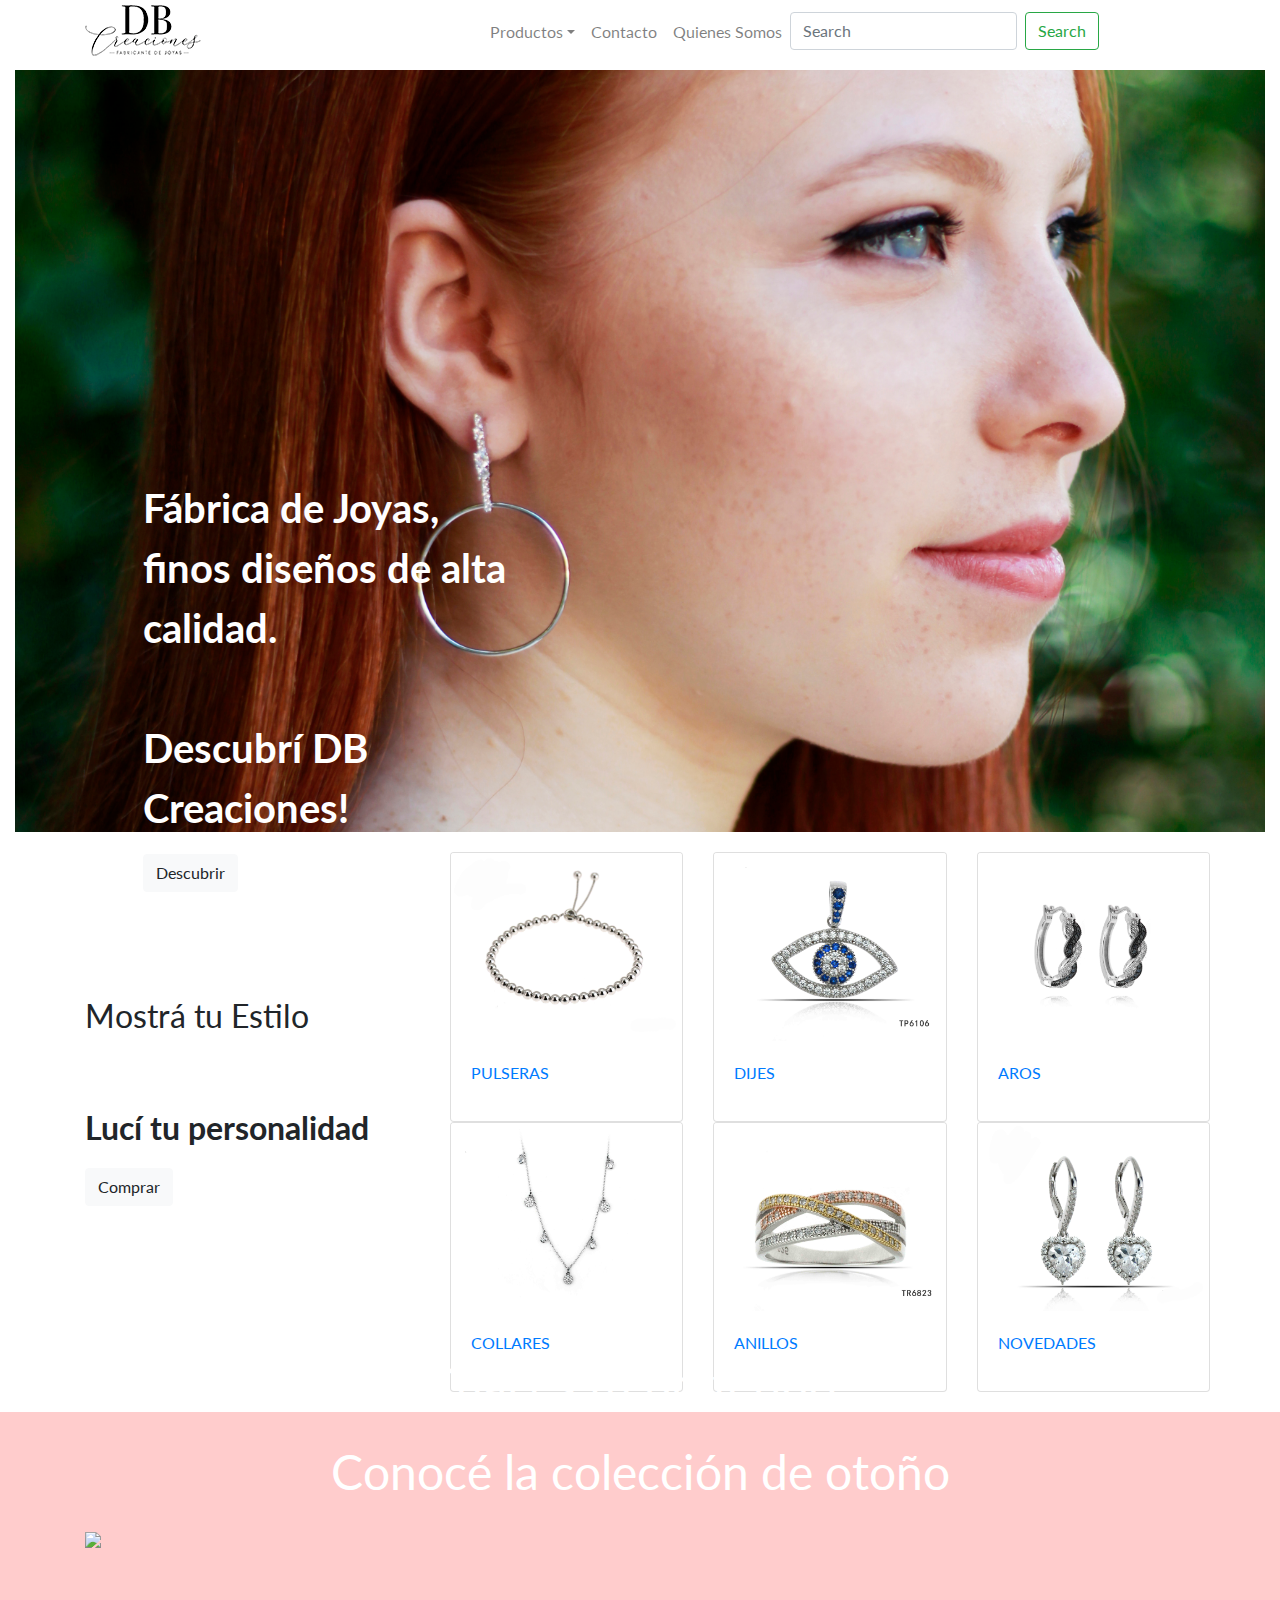
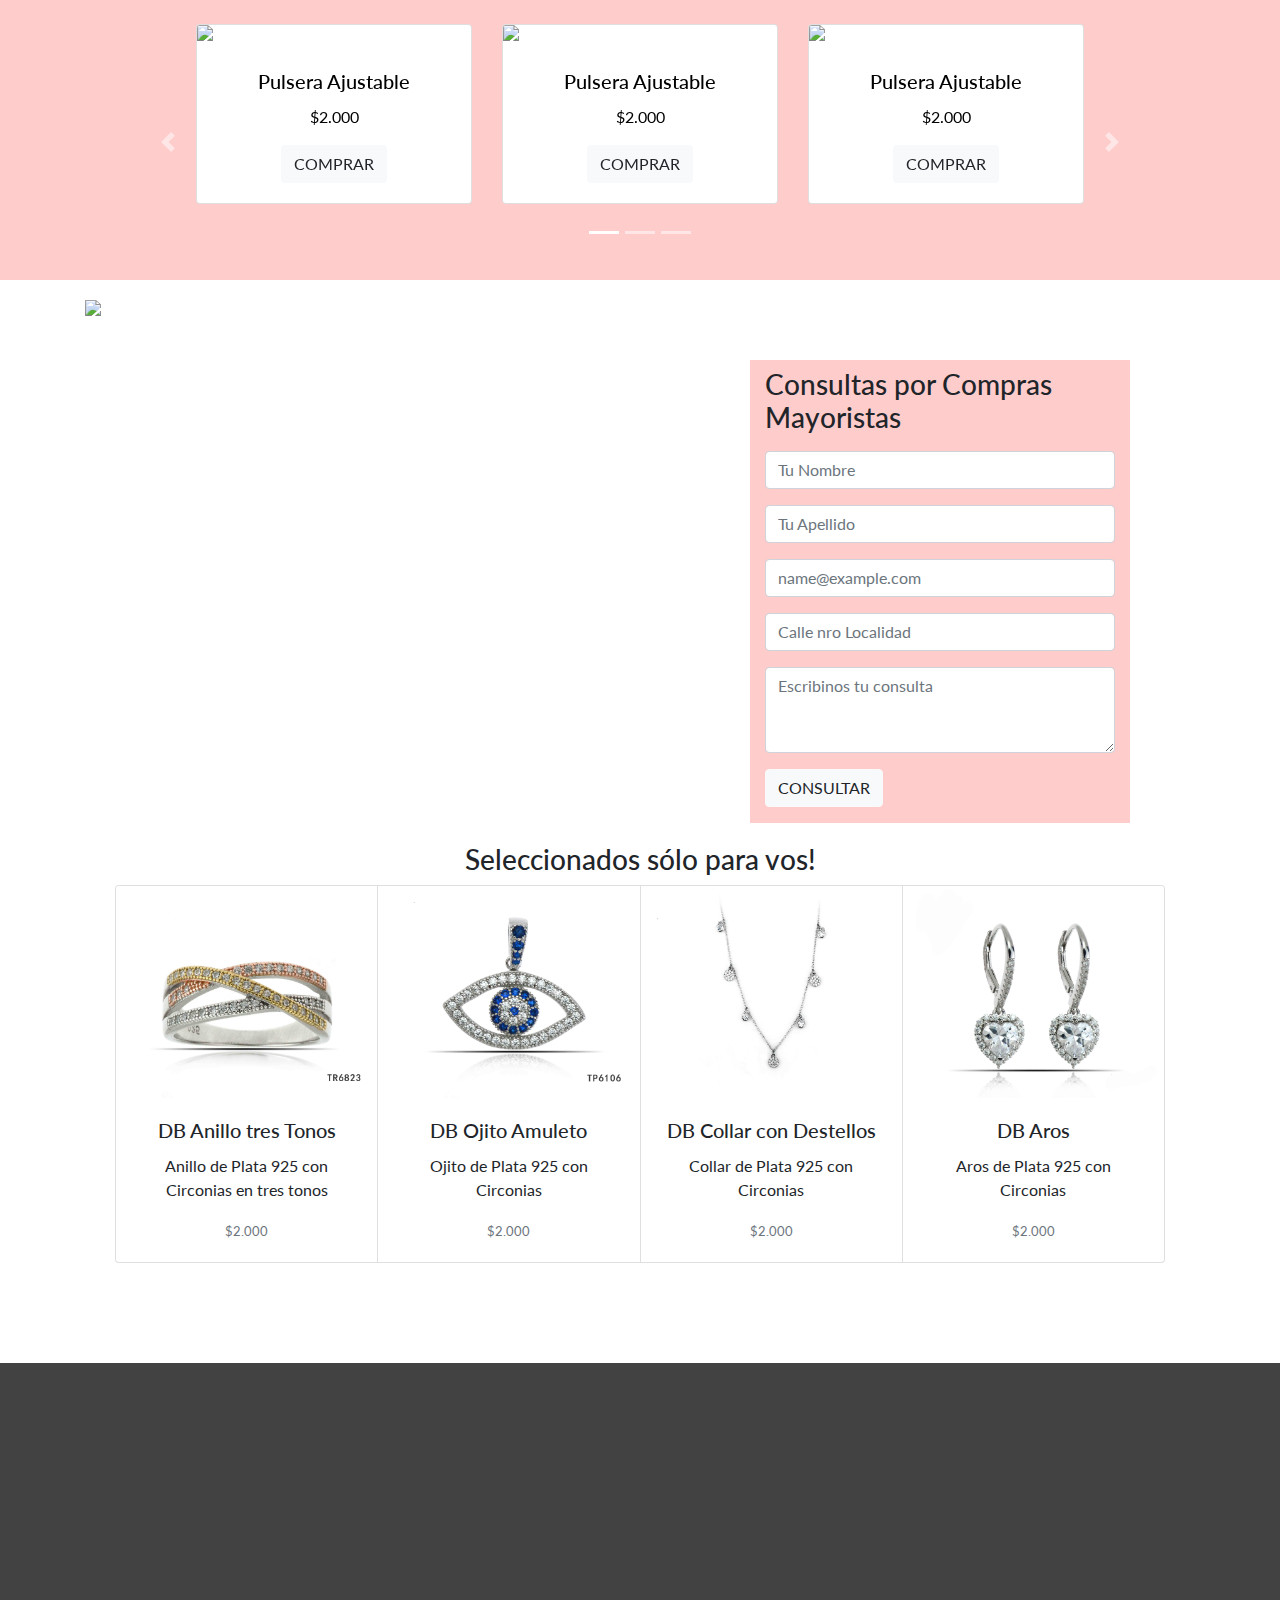
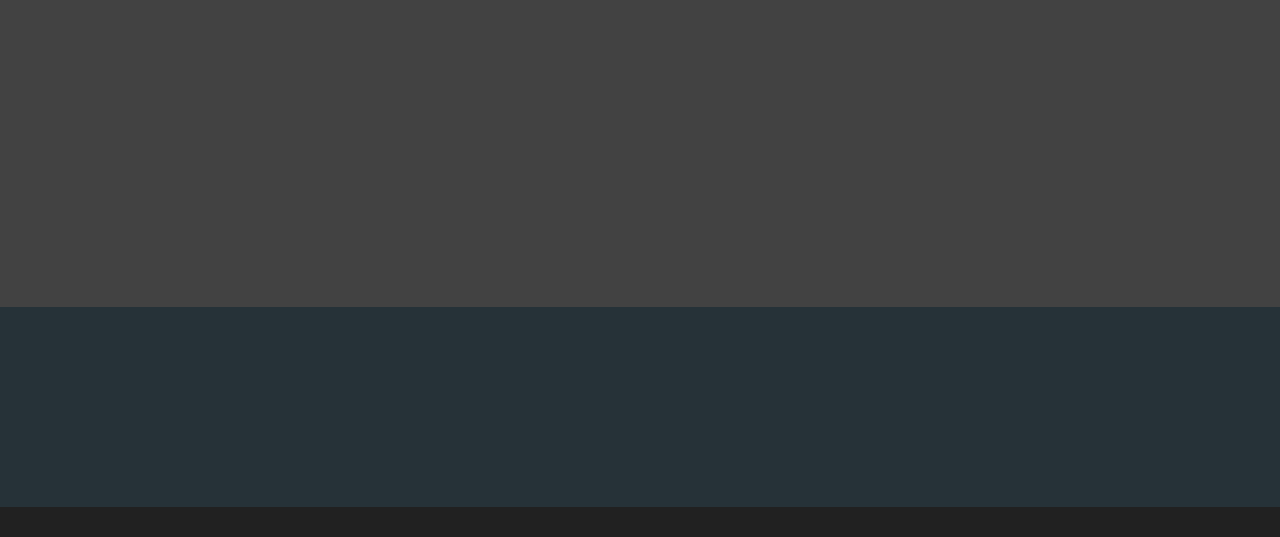
==== sitio/index.html @ 1ff05fce "Subida 2" ====
<!doctype html>
<html class="no-js" lang="">
    <head>
        <meta charset="utf-8">
        <meta http-equiv="x-ua-compatible" content="ie=edge">
        <title>Cynthia</title>
        <meta name="description" content="">
        <meta name="viewport" content="width=device-width, initial-scale=1">
        <!--font Lato-->
        <link href="https://fonts.googleapis.com/css?family=Lato:700&display=swap" rel="stylesheet">
        <link rel="shortcut icon" href="favicon.ico">
        <!-- Place favicon.ico in the root directory -->

        <link rel="stylesheet" href="css/normalize.css">
        <!-- Bootstrap -->
        <link rel="stylesheet" href="https://maxcdn.bootstrapcdn.com/bootstrap/4.0.0/css/bootstrap.min.css" integrity="sha384-Gn5384xqQ1aoWXA+058RXPxPg6fy4IWvTNh0E263XmFcJlSAwiGgFAW/dAiS6JXm" crossorigin="anonymous">
        <link rel="stylesheet" href="https://use.fontawesome.com/releases/v5.0.13/css/all.css" integrity="sha384-DNOHZ68U8hZfKXOrtjWvjxusGo9WQnrNx2sqG0tfsghAvtVlRW3tvkXWZh58N9jp" crossorigin="anonymous">
        <link rel="stylesheet" href="css/main.css">
        <link rel="stylesheet" href="css/estilos.css">



        <script src="js/vendor/modernizr-2.8.3.min.js"></script>
        

    </head>
    <body>
        <!-- Header Logo + Menu + Buscar -->
        <header class="container-fluid header1" id="header">
            <div class="container">
                <div class="row justify-content-betwwen">
                    <div class="col-md-4">
                        <a href="#">
                        <img src="img/Logo.png" alt="Logo" class="fluid">
                        </a>
                    </div>

                    <div class="column">
                        <nav class="navbar navbar-expand-lg navbar-light">
                            <a class="navbar-brand" href="#"></a>
                            <button class="navbar-toggler" type="button" data-toggle="collapse" data-target="#navbarSupportedContent" aria-controls="navbarSupportedContent" aria-expanded="false" aria-label="Toggle navigation">
                                <span class="navbar-toggler-icon"></span>
                            </button>

                            <div class="collapse navbar-collapse" id="navbarSupportedContent">
                            <ul class="navbar-nav mr-auto">
                              <li class="nav-item dropdown">
                                <!--
                                <a class="nav-link" href="#">Productos</a>
                            -->
                                <a class="nav-link dropdown-toggle" href="#" id="navbarDropdown" role="button" data-toggle="dropdown" aria-haspopup="true" aria-expanded="false">Productos</a>
                                <div class="dropdown-menu" aria-labelledby="navbarDropdown">
                                  <a class="dropdown-item" href="https://www.dbcreacionesonline.com/anillos-rodinados/?mpage=3">Anillos</a>
                                  <a class="dropdown-item" href="https://www.dbcreacionesonline.com/aros/?mpage=2">Aros</a>
                                  <a class="dropdown-item" href="https://www.dbcreacionesonline.com/pulseras/">Pulseras
                                  </a>
                                  <a class="dropdown-item" href="https://www.dbcreacionesonline.com/collares/">Collares</a>
                                  <div class="dropdown-divider"></div>
                                  <a class="dropdown-item" href="https://www.dbcreacionesonline.com/coleccion-2019/">Novedades</a>
                                </div>
                              </li>
                              <li class="nav-item">
                                <a class="nav-link" href="https://www.dbcreacionesonline.com/contacto/">Contacto</a>
                              </li>
                              <li class="nav-item">
                                <a class="nav-link" href="https://www.dbcreacionesonline.com/quienes-somos/">Quienes Somos</a>
                              </li>
                              
                              <li>
                                  <form class="form-inline my-2 my-lg-0">
                                    <input class="form-control mr-sm-2" type="search" placeholder="Search" aria-label="Search">
                                    <button class="btn btn-outline-success my-2 my-sm-0" type="submit">Search</button>
                                </form>
                              </li>
                              
                            </ul>
                            
                            </div>
                        </nav>
                        
                </div>

            </div>
          
        </header>
        <!-- Sección1 con foto de portada -->
        <section class="container-fluid header2"></section>
        <!-- Portada -->
        <section class="container-fluid portada1">
            <div id="contenedor">
                <img src="img/PortadaYael.jpg" class="d-block w-100 imagenPortada1"> 
                    <div class="textoImagenPortada1">
                        <strong>
                            Fábrica de Joyas, finos diseños de alta calidad.
                            <br>
                            <br>
                            Descubrí DB Creaciones!
                            <br>
                        </strong>
                        <button type="button" class="btn btn-light">Descubrir</button>
                    </div>
        </section>

        <!-- Sección 2 con 6 opciones para entrar a la tienda -->

        <section class="container-fluid seccion2">
            <div class="container">
                <div class="row">
                    <div class="col-md-4 estilo" text-align="center">
                      <div class=estiloSeccion2>
                        <p>Mostrá tu Estilo</p>
                        <br>
                        <p>
                        <strong>Lucí tu personalidad</strong>
                        <br>
                        </p>
                      </div>
                      <button type="button" class="btn btn-light">Comprar</button>
                    </div>
                    <!-- Fotos-->
                    <div class="col-md-8">
                        <div class="row">
                            <!-- Fotos Linea 1 -->
                            <div class="card-deck">
                              <div class="card cardHover">
                                <img src="img/Copia de LB0176.jpg" class="card-img-top" alt="pulsera">
                                <div class="card-body">
                                  <a href="#" class="card-link">PULSERAS</a>
                                  <h5 class="card-title"></h5>
                                  <p class="card-text"></p>
                                  <p class="card-text"><small class="text-muted"></small></p>
                                </div>
                              </div>
                              <div class="card cardHover">
                                <img src="img/Copia de TP6106.jpg" class="card-img-top" alt="dije">
                                <div class="card-body">
                                  <a href="#" class="card-link">DIJES</a>
                                  <h5 class="card-title"></h5>
                                  <p class="card-text"></p>
                                  <p class="card-text"><small class="text-muted"></small></p>
                                </div>
                              </div>
                              <div class="card cardHover">
                                <img src="img/Copia de TE5176-1.jpg" class="card-img-top" alt="aros">
                                <div class="card-body">
                                  <a href="#" class="card-link">AROS</a>
                                  <h5 class="card-title"></h5>
                                  <p class="card-text"></p>
                                  <p class="card-text"><small class="text-muted"></small></p>
                                </div>
                              </div>
                            </div>
                        </div>
                        <div class="row">
                            <!--Fotos Linea 2-->
                            <div class="card-deck">
                              <div class="card cardHover">
                                <img src="img/Copia de TN1426.jpg" class="card-img-top" alt="pulsera">
                                <div class="card-body">
                                  <a href="#" class="card-link">COLLARES</a>
                                  <h5 class="card-title"></h5>
                                  <p class="card-text"></p>
                                  <p class="card-text"><small class="text-muted"></small></p>
                                </div>
                              </div>
                              <div class="card cardHover">
                                <img src="img/Copia de TR6823.jpg" class="card-img-top" alt="dije">
                                <div class="card-body">
                                  <a href="https://www.dbcreacionesonline.com/anillos-rodinados/?mpage=3" class="card-link">ANILLOS</a>
                                  <h5 class="card-title"></h5>
                                  <p class="card-text"></p>
                                  <p class="card-text"><small class="text-muted"></small></p>
                                </div>
                              </div>
                              <div class="card cardHover">
                                <img src="img/Copia de TE8675.jpg" class="card-img-top" alt="aros">
                                <div class="card-body">
                                  <a href="#" class="card-link">NOVEDADES</a>
                                  <h5 class="card-title"></h5>
                                  <p class="card-text"></p>
                                  <p class="card-text"><small class="text-muted"></small></p>
                                </div>
                              </div>
                            </div>
                        </div>
                    </div>  
                </div>   
            </div>
        </section>
        <!-- SECCIÓN 3 SLIDER CON FOTO DE FONDO -->
        <section class="container-fluid seccion3">
            <div class="container">
                <div id="contenedorSeccion3">
                    <img src="img/AnilloOtoño.jpg" class="d-md-block w-100 imagenSeccion3">
                    <div class="TextoFotoSeccion3">
                      <p>Cuál es tu preferido?</p>
                      <p>Conocé la colección de otoño</p>
                    </div>
                    <!-- Carousel de imágenes -->

                    <div class="bd-example">
                      <div id="carouselExampleCaptions" class="carousel" data-ride="carousel">
                        <ol class="carousel-indicators">
                          <li data-target="#carouselExampleCaptions" data-slide-to="0" class="active"></li>
                          <li data-target="#carouselExampleCaptions" data-slide-to="1"></li>
                          <li data-target="#carouselExampleCaptions" data-slide-to="2"></li>
                        </ol>
                        <div class="carousel-inner">
                          <div class="carousel-item active">
                            <!-- pongo 3 cards en ele primer caption -->
                              <div class="contenedorCardDeck">
                                <div class="card-deck">
                                  <div class="card cardHover">
                                    <img src="img/copia de TE7302.jpg" class="card-img-top" alt="...">
                                    <div class="card-body cardTextColor">
                                      <h5 class="card-title">Pulsera Ajustable</h5>
                                      <p class="card-text">$2.000</p>
                                      <button type="button" class="btn btn-light">COMPRAR</button>
                                    </div>
                                  </div>
                                  <div class="card cardHover">
                                    <img src="img/copia de TE7304.jpg" class="card-img-top" alt="...">
                                    <div class="card-body cardTextColor">
                                      <h5 class="card-title">Pulsera Ajustable</h5>
                                      <p class="card-text">$2.000</p>
                                      <button type="button" class="btn btn-light">COMPRAR</button>
                                    </div>
                                  </div>
                                  <div class="card cardHover">
                                    <img src="img/copia de TE7620.jpg" class="card-img-top" alt="...">
                                    <div class="card-body cardTextColor">
                                      <h5 class="card-title">Pulsera Ajustable</h5>
                                      <p class="card-text">$2.000</p>
                                      <button type="button" class="btn btn-light">COMPRAR</button>
                                    </div>
                                  </div>
                                </div>
                              </div>
                          </div>
                          <div class="carousel-item">
                            <!-- pongo 3 cards en ele primer caption -->
                              <div class="contenedorCardDeck">
                                <div class="card-deck">
                                  <div class="card cardHover">
                                    <img src="img/copia de TE7764.jpg" class="card-img-top" alt="...">
                                    <div class="card-body cardTextColor">
                                      <h5 class="card-title">Pulsera Ajustable</h5>
                                      <p class="card-text">$2.000</p>
                                      <button type="button" class="btn btn-light">COMPRAR</button>
                                    </div>
                                  </div>
                                  <div class="card cardHover">
                                    <img src="img/copia de TE8155.jpg" class="card-img-top" alt="...">
                                    <div class="card-body cardTextColor">
                                      <h5 class="card-title">Pulsera Ajustable</h5>
                                      <p class="card-text">$2.000</p>
                                      <button type="button" class="btn btn-light">COMPRAR</button>
                                    </div>
                                  </div>
                                  <div class="card cardHover">
                                    <img src="img/copia de TE8157.jpg" class="card-img-top" alt="...">
                                    <div class="card-body cardTextColor">
                                      <h5 class="card-title">Pulsera Ajustable</h5>
                                      <p class="card-text">$2.000</p>
                                      <button type="button" class="btn btn-light">COMPRAR</button>
                                    </div>
                                  </div>
                                </div>
                              </div>
                          </div>
                          <div class="carousel-item">
                            <!-- pongo 3 cards en ele primer caption -->
                              <div class="contenedorCardDeck">
                                <div class="card-deck">
                                  <div class="card cardHover">
                                    <img src="img/copia de TE8160.jpg" class="card-img-top" alt="...">
                                    <div class="card-body cardTextColor">
                                      <h5 class="card-title">Pulsera Ajustable</h5>
                                      <p class="card-text">$2.000</p>
                                      <button type="button" class="btn btn-light">COMPRAR</button>
                                    </div>
                                  </div>
                                  <div class="card cardHover">
                                    <img src="img/copia de TE8431.jpg" class="card-img-top" alt="...">
                                    <div class="card-body cardTextColor">
                                      <h5 class="card-title">Pulsera Ajustable</h5>
                                      <p class="card-text">$2.000</p>
                                      <button type="button" class="btn btn-light">COMPRAR</button>
                                    </div>
                                  </div>
                                  <div class="card cardHover">
                                    <img src="img/copia de TE8432.jpg" class="card-img-top" alt="...">
                                    <div class="card-body cardTextColor">
                                      <h5 class="card-title">Pulsera Ajustable</h5>
                                      <p class="card-text">$2.000</p>
                                      <button type="button" class="btn btn-light">COMPRAR</button>
                                    </div>
                                  </div>
                                </div>
                              </div>
                          </div>
                        </div>
                        <a class="carousel-control-prev cardTextColor" href="#carouselExampleCaptions" role="button" data-slide="prev">
                          <span class="carousel-control-prev-icon" aria-hidden="true"></span>
                          <span class="sr-only">Previous</span>
                        </a>
                        <a class="carousel-control-next" href="#carouselExampleCaptions" role="button" data-slide="next">
                          <span class="carousel-control-next-icon" aria-hidden="true"></span>
                          <span class="sr-only">Next</span>
                        </a>
                      </div>
                    </div>
                </div>
            </div>
        </section>

        <!-- SECCIÓN 4 What do you love -->

        <section>
            <div class="container">
              <div class="row">
                <div class="col-md-8 seccion4">
                    <img src="img/ImgFormulario.jpg" class="d-md-block w-100">
                </div>
                <div class="col-md-4 formulario">
                    <form>
                      <div class="form-group">
                        <h3>Consultas por Compras Mayoristas</h3>
                      </div>
                      <div class="form-group">
                        <!--
                        <label for="exampleFormControlInput1">Nombre</label>
                    -->
                        <input type="nombre" class="form-control" id="exampleFormControlInput1" placeholder="Tu Nombre">
                      </div>
                      <div class="form-group">
                        <!--
                        <label for="exampleFormControlInput1">Apellido</label>
                    -->
                        <input type="nombre" class="form-control" id="exampleFormControlInput1" placeholder="Tu Apellido">
                      </div>
                      <div class="form-group">
                        <!--
                        <label for="exampleFormControlInput1">Email</label>
                    -->
                        <input type="email" class="form-control" id="exampleFormControlInput1" placeholder="name@example.com">
                      </div>
                      <div class="form-group">
                        <!--
                        <label for="exampleFormControlInput1">Direccion</label>
                    -->
                        <input type="email" class="form-control" id="exampleFormControlInput1" placeholder="Calle nro Localidad">
                      </div>
                      <div class="form-group">
                        <textarea class="form-control" id="exampleFormControlTextarea1" placeholder="Escribinos tu consulta"rows="3"></textarea>
                      </div>
                      <div class="form-group">
                        <button type="button" class="btn btn-light">CONSULTAR</button>
                      </div>
                    </form>
                </div>
              </div>
            </div>
        </section>

        <!-- SECCIÓN 5 Seleccionados sólo para vos!-->
        <section class="seccion5">
            <div class="container">
                <h3>
                    Seleccionados sólo para vos!
                </h3>
                <div class="card-group">
                  
                  <div class="card cardHover">
                    <a href="#">
                      <img src="img/Copia de TR6823.jpg" class="card-img-top" alt="...">
                    </a>
                    <div class="card-body">
                      <h5 class="card-title">DB Anillo tres Tonos</h5>
                      <p class="card-text">Anillo de Plata 925 con Circonias en tres tonos</p>
                      <p class="card-text"><small class="text-muted">$2.000</small></p>
                    </div>
                  </div>
                
                  <div class="card cardHover">
                    <a href="#">
                      <img src="img/Copia de TP6106.jpg" class="card-img-top" alt="...">
                    </a>
                    <div class="card-body">
                      <h5 class="card-title">DB Ojito Amuleto</h5>
                      <p class="card-text">
                      Ojito de Plata 925 con Circonias</p>
                      <p class="card-text"><small class="text-muted">$2.000</small></p>
                    </div>
                  </div>
                  <div class="card cardHover">
                    <a href="#">
                      <img src="img/Copia de TN1426.jpg" class="card-img-top" alt="...">
                    </a>
                    <div class="card-body">
                      <h5 class="card-title">DB Collar con Destellos</h5>
                      <p class="card-text">Collar de Plata 925 con Circonias</p>
                      <p class="card-text"><small class="text-muted">$2.000</small></p>
                    </div>
                  </div>
                  <div class="card cardHover">
                    <a href="#">
                      <img src="img/Copia de TE8675.jpg" class="card-img-top" alt="...">
                    </a>
                    <div class="card-body">
                      <h5 class="card-title">DB Aros</h5>
                      <p class="card-text">Aros de Plata 925 con Circonias</p>
                      <p class="card-text"><small class="text-muted">$2.000</small></p>
                    </div>
                  </div>
                </div>
            </div>
        </section>
        <!-- Sección Video -->
        <section class="seccionVideo">
            <div class="container-fluid">
                <div class="container">
                    <section id="embed">
                        <iframe width=100% height="500" src="https://www.youtube.com/embed/U4h4x_oJRXA" frameborder="0" allow="accelerometer; autoplay; encrypted-media; gyroscope; picture-in-picture" allowfullscreen></iframe>
                    </section>
                </div>
            </div>
        </section>


        <section class="container-fluid MT-5 section3">
        </section>
        <section class="container-fluid section4">
        </section>

        
    
    <script src="https://code.jquery.com/jquery-3.2.1.slim.min.js" integrity="sha384-KJ3o2DKtIkvYIK3UENzmM7KCkRr/rE9/Qpg6aAZGJwFDMVNA/GpGFF93hXpG5KkN" crossorigin="anonymous"></script>
    <script src="https://cdnjs.cloudflare.com/ajax/libs/popper.js/1.12.9/umd/popper.min.js" integrity="sha384-ApNbgh9B+Y1QKtv3Rn7W3mgPxhU9K/ScQsAP7hUibX39j7fakFPskvXusvfa0b4Q" crossorigin="anonymous"></script>
    <script src="https://maxcdn.bootstrapcdn.com/bootstrap/4.0.0/js/bootstrap.min.js" integrity="sha384-JZR6Spejh4U02d8jOt6vLEHfe/JQGiRRSQQxSfFWpi1MquVdAyjUar5+76PVCmYl" crossorigin="anonymous"></script>
    </body>
</html>
---- sitio/css/main.css ----
/*! HTML5 Boilerplate v5.3.0 | MIT License | https://html5boilerplate.com/ */

/*
 * What follows is the result of much research on cross-browser styling.
 * Credit left inline and big thanks to Nicolas Gallagher, Jonathan Neal,
 * Kroc Camen, and the H5BP dev community and team.
 */

/* ==========================================================================
   Base styles: opinionated defaults
   ========================================================================== */

html {
    color: #222;
    font-size: 1em;
    line-height: 1.4;
}

/*
 * Remove text-shadow in selection highlight:
 * https://twitter.com/miketaylr/status/12228805301
 *
 * These selection rule sets have to be separate.
 * Customize the background color to match your design.
 */

::-moz-selection {
    background: #b3d4fc;
    text-shadow: none;
}

::selection {
    background: #b3d4fc;
    text-shadow: none;
}

/*
 * A better looking default horizontal rule
 */

hr {
    display: block;
    height: 1px;
    border: 0;
    border-top: 1px solid #ccc;
    margin: 1em 0;
    padding: 0;
}

/*
 * Remove the gap between audio, canvas, iframes,
 * images, videos and the bottom of their containers:
 * https://github.com/h5bp/html5-boilerplate/issues/440
 */

audio,
canvas,
iframe,
img,
svg,
video {
    vertical-align: middle;
}

/*
 * Remove default fieldset styles.
 */

fieldset {
    border: 0;
    margin: 0;
    padding: 0;
}

/*
 * Allow only vertical resizing of textareas.
 */

textarea {
    resize: vertical;
}

/* ==========================================================================
   Browser Upgrade Prompt
   ========================================================================== */

.browserupgrade {
    margin: 0.2em 0;
    background: #ccc;
    color: #000;
    padding: 0.2em 0;
}

/* ==========================================================================
   Author's custom styles
   ========================================================================== */

















/* ==========================================================================
   Helper classes
   ========================================================================== */

/*
 * Hide visually and from screen readers
 */

.hidden {
    display: none !important;
}

/*
 * Hide only visually, but have it available for screen readers:
 * http://snook.ca/archives/html_and_css/hiding-content-for-accessibility
 */

.visuallyhidden {
    border: 0;
    clip: rect(0 0 0 0);
    height: 1px;
    margin: -1px;
    overflow: hidden;
    padding: 0;
    position: absolute;
    width: 1px;
}

/*
 * Extends the .visuallyhidden class to allow the element
 * to be focusable when navigated to via the keyboard:
 * https://www.drupal.org/node/897638
 */

.visuallyhidden.focusable:active,
.visuallyhidden.focusable:focus {
    clip: auto;
    height: auto;
    margin: 0;
    overflow: visible;
    position: static;
    width: auto;
}

/*
 * Hide visually and from screen readers, but maintain layout
 */

.invisible {
    visibility: hidden;
}

/*
 * Clearfix: contain floats
 *
 * For modern browsers
 * 1. The space content is one way to avoid an Opera bug when the
 *    `contenteditable` attribute is included anywhere else in the document.
 *    Otherwise it causes space to appear at the top and bottom of elements
 *    that receive the `clearfix` class.
 * 2. The use of `table` rather than `block` is only necessary if using
 *    `:before` to contain the top-margins of child elements.
 */

.clearfix:before,
.clearfix:after {
    content: " "; /* 1 */
    display: table; /* 2 */
}

.clearfix:after {
    clear: both;
}

/* ==========================================================================
   EXAMPLE Media Queries for Responsive Design.
   These examples override the primary ('mobile first') styles.
   Modify as content requires.
   ========================================================================== */

@media only screen and (min-width: 35em) {
    /* Style adjustments for viewports that meet the condition */
}

@media print,
       (-webkit-min-device-pixel-ratio: 1.25),
       (min-resolution: 1.25dppx),
       (min-resolution: 120dpi) {
    /* Style adjustments for high resolution devices */
}

/* ==========================================================================
   Print styles.
   Inlined to avoid the additional HTTP request:
   http://www.phpied.com/delay-loading-your-print-css/
   ========================================================================== */

@media print {
    *,
    *:before,
    *:after,
    *:first-letter,
    *:first-line {
        background: transparent !important;
        color: #000 !important; /* Black prints faster:
                                   http://www.sanbeiji.com/archives/953 */
        box-shadow: none !important;
        text-shadow: none !important;
    }

    a,
    a:visited {
        text-decoration: underline;
    }

    a[href]:after {
        content: " (" attr(href) ")";
    }

    abbr[title]:after {
        content: " (" attr(title) ")";
    }

    /*
     * Don't show links that are fragment identifiers,
     * or use the `javascript:` pseudo protocol
     */

    a[href^="#"]:after,
    a[href^="javascript:"]:after {
        content: "";
    }

    pre,
    blockquote {
        border: 1px solid #999;
        page-break-inside: avoid;
    }

    /*
     * Printing Tables:
     * http://css-discuss.incutio.com/wiki/Printing_Tables
     */

    thead {
        display: table-header-group;
    }

    tr,
    img {
        page-break-inside: avoid;
    }

    img {
        max-width: 100% !important;
    }

    p,
    h2,
    h3 {
        orphans: 3;
        widows: 3;
    }

    h2,
    h3 {
        page-break-after: avoid;
    }
}
---- sitio/css/estilos.css ----
body{
	font-family: 'Lato', sans-serif;
}
#header{
	position: sticky;
	position:-webkit-sticky;
	top: 0;
	width: 100vw;
	background-color: white;
	z-index: 1000;
}
#contenedor{
	margin: 0;
	/*font-family: "Arial", "Helvetica", sans-serif;*/
	text-align: left;
	color: white;
}
#contenedorSeccion3{
	margin: 0;
	/*font-family: "Arial", "Helvetica", sans-serif;*/
	text-align: center;
	color: white;
}
#contenedorSlider1{
	background-color: white;
	height: 100px;
}
.portada1{
		/*background-image: url("../img/pandora.jpg");
		width: 1200px;
		height: 1000px;*/
		text-align: left;
}

.imagenPortada1{
	/*height: 900px;*/
	/*position: absolute;
  left: 0px;
  top: 0px;*/
  /*z-index: -1;*/
}
@keyframes apareceTexto{
	0%{opacity:0;}
	100%{opacity:1;}
}


.textoImagenPortada1{
	animation-name: apareceTexto;
	animation-duration: 4s;
	position: absolute;
	width: 30%;
	font-size: 250%;
	bottom: 2px;
	margin-left: 10%;
	z-index: 2;
}

.header1{ background: white;
			padding-top: 4px;
                    }
.header2{ background: white;
                    height: 10px; } 

.seccion2{padding: 20px;}
.estiloSeccion2{
	font-family: 'Lato', sans-serif;
	font-size: 200%;
	padding-top: 40%;
}

.seccion3{background-color: rgb(255, 204, 204);
	padding: 20px;
}
.imagenSeccion3{
	position: relative;
	top: 100px;
	/*z-index: -1;*/
}
.TextoFotoSeccion3{
	position: relative;
	bottom: 100px;
	font-size: 300%;
	z-index: 10;
	
}
.contenedorCardDeck{
	padding-left: 10%;
	padding-bottom: 5%;
	width: 90%;
	
}
.cardBackColor{
	background-color: rgb(207,216,220);
}
.cardTextColor{
	color: black;
}
.seccion4{
	padding-top: 20px;

}
.formulario{
	background-color: rgb(255, 204, 204);
	padding-top: 8px;
	position: relative;
	left: -80px;
	top: 80px;
}
.seccion5{
	padding: 100px;
	text-align: center;
}
.cardHover{
	transition-duration: 1s,1s;
	transition-property: transform,background;
	transition-timing-function: ease;
}
.cardHover:hover{
	transform: scale(1.1,1.1);
	background: rgb(255, 204, 204);
	z-index: 1;
	
}

.seccionVideo{
	background-color: rgb(66,66,66);
	align-text: center
}
#embed{
	padding: 2%;


}
.section1{ background: rgb(121,134,203);
                     }
.section2{ background: rgb(245,245,245);
                padding: 40px;}
.section3{ background: rgb(38,50,56);
                    height: 200px;}
.section4{ background: rgb(33,33,33);
                    height: 30px; }
.foto{background:grey;
                    }
.piedeimagen{background: rgb(207,216,220);
                    height: 50px}


.cardTitle{
	color: black;
}
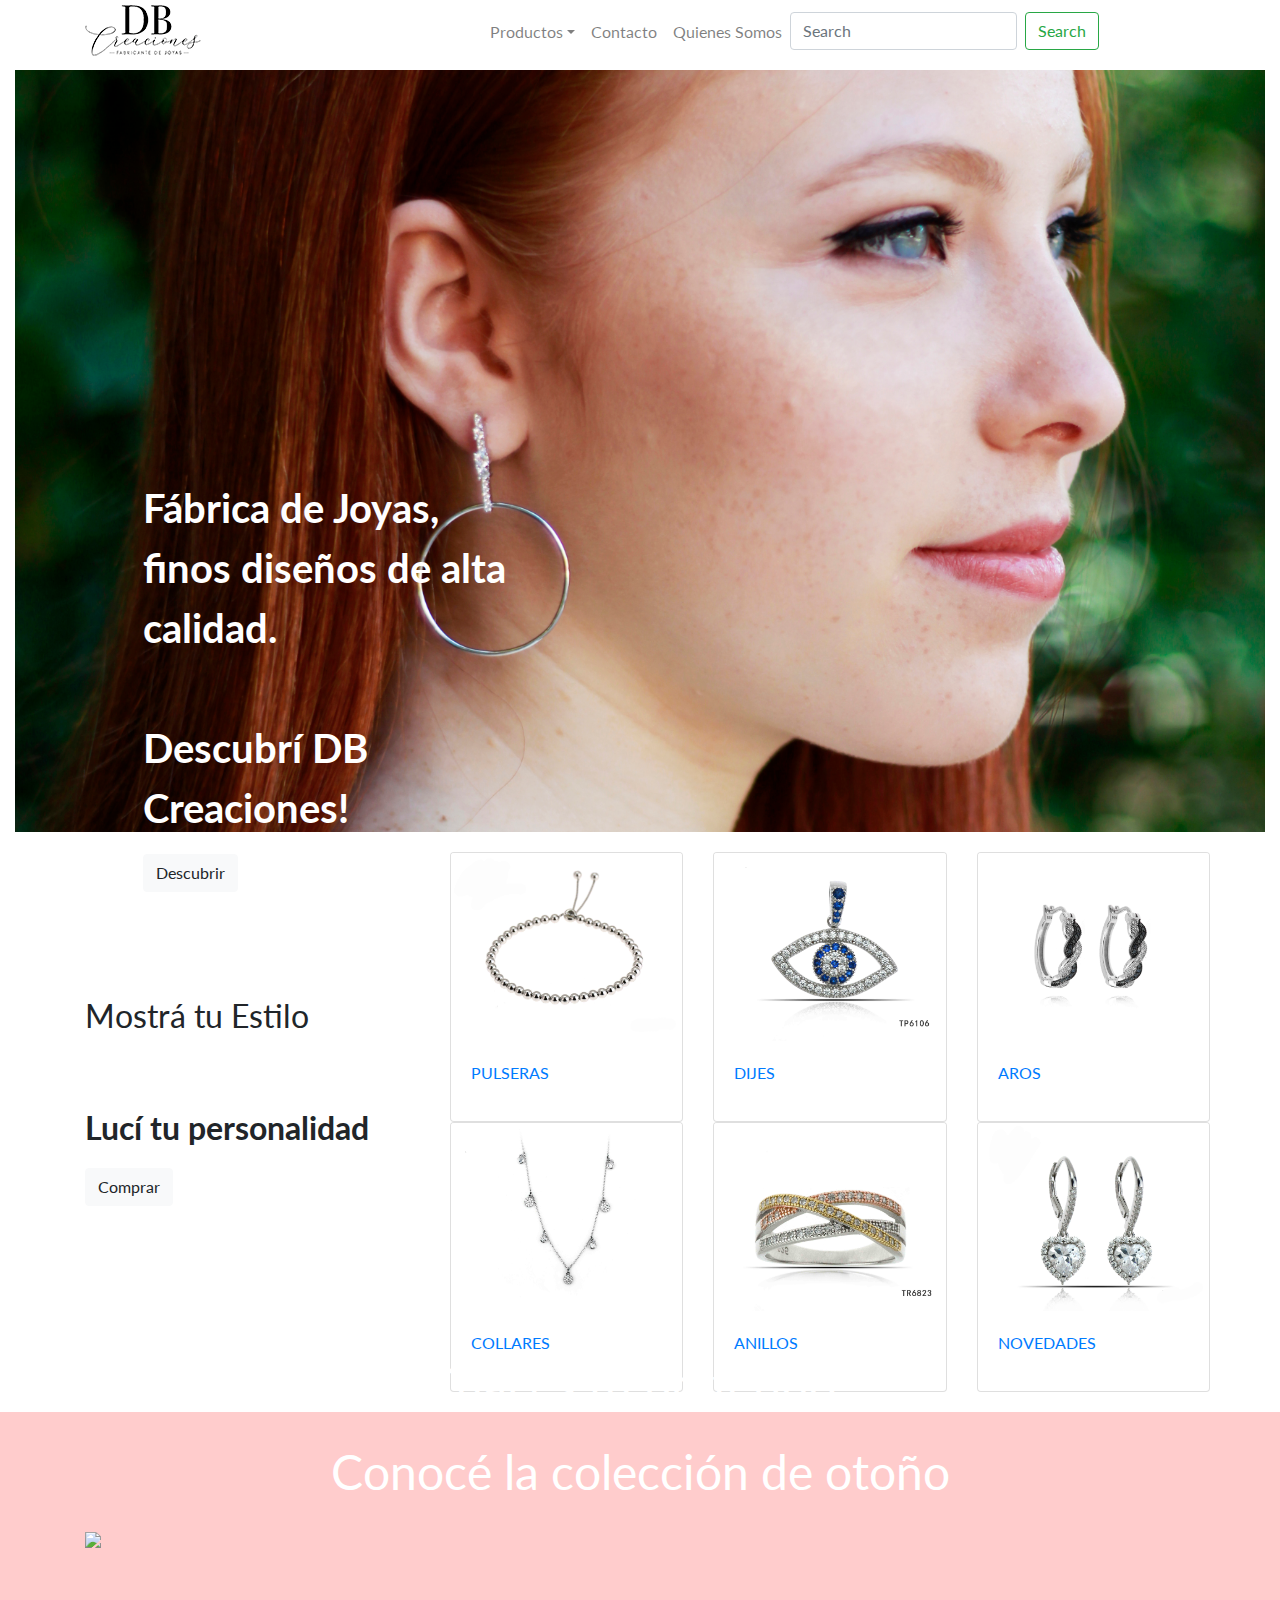
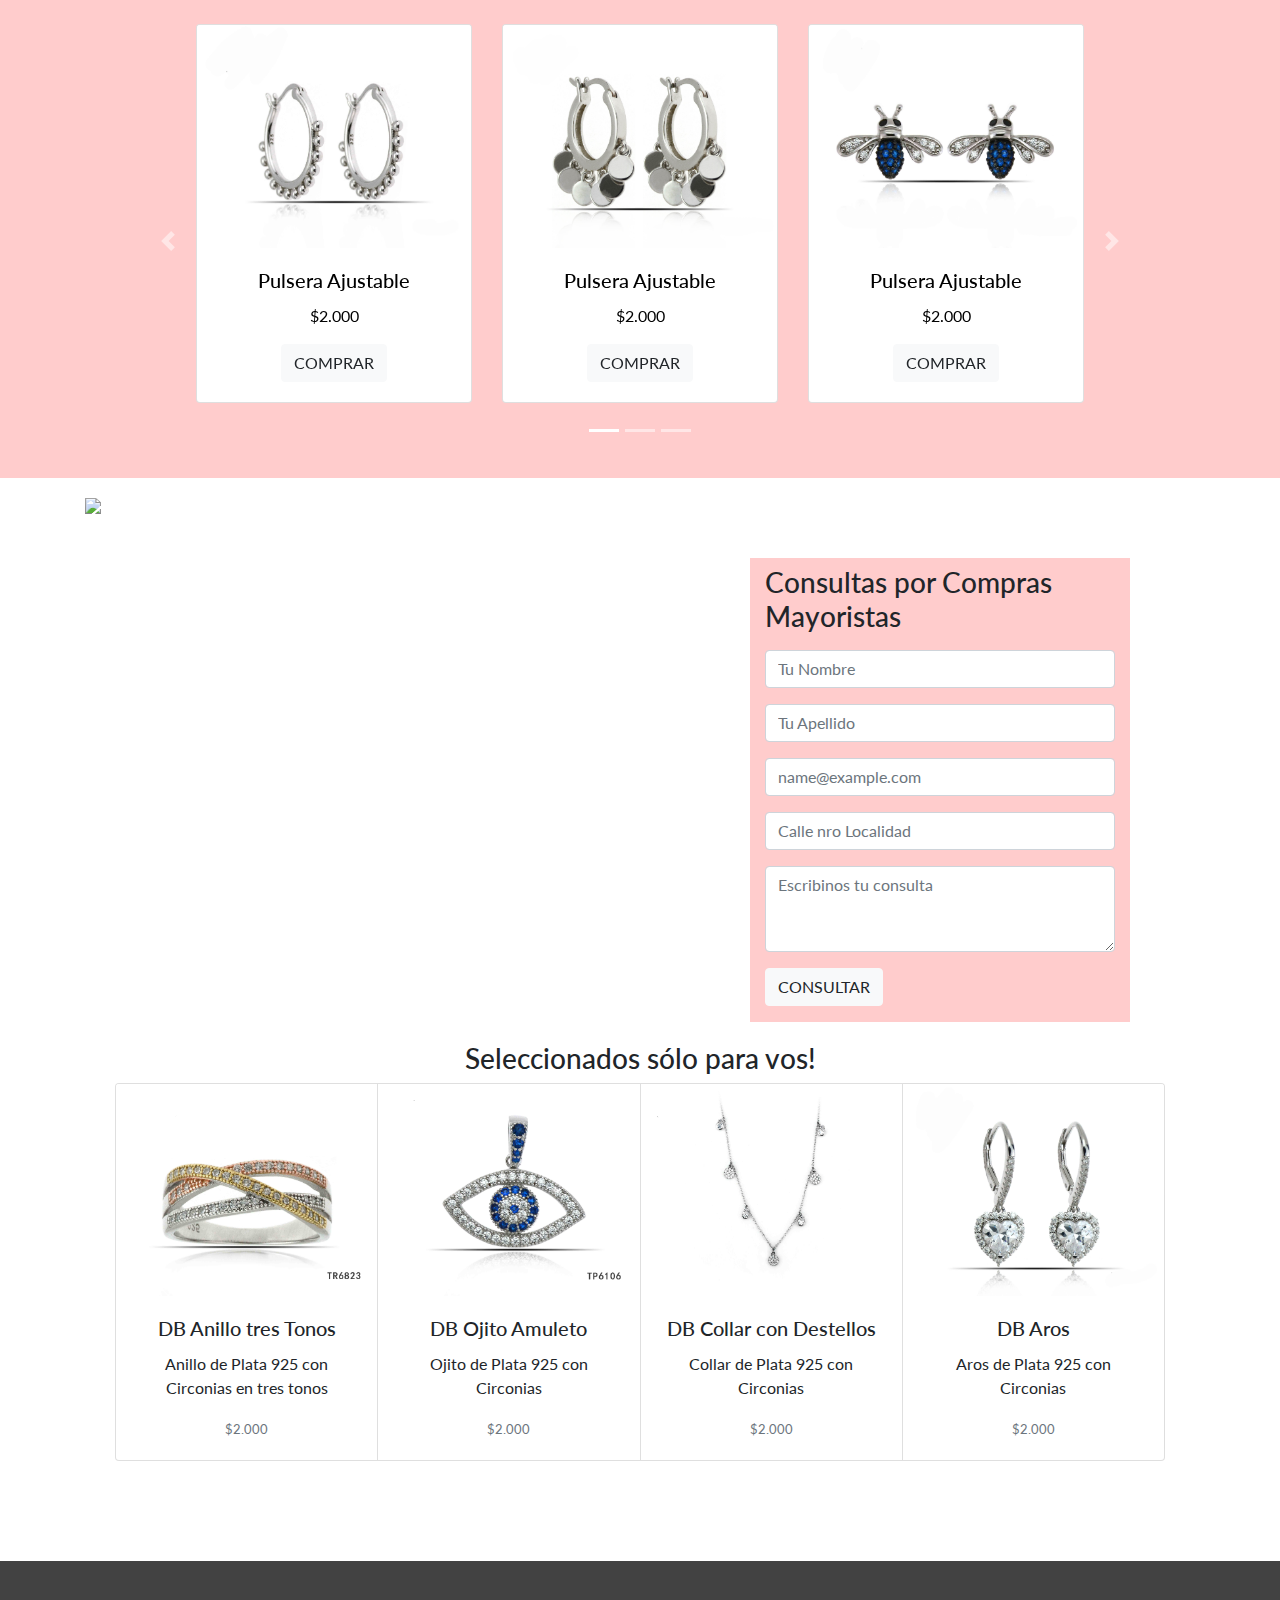
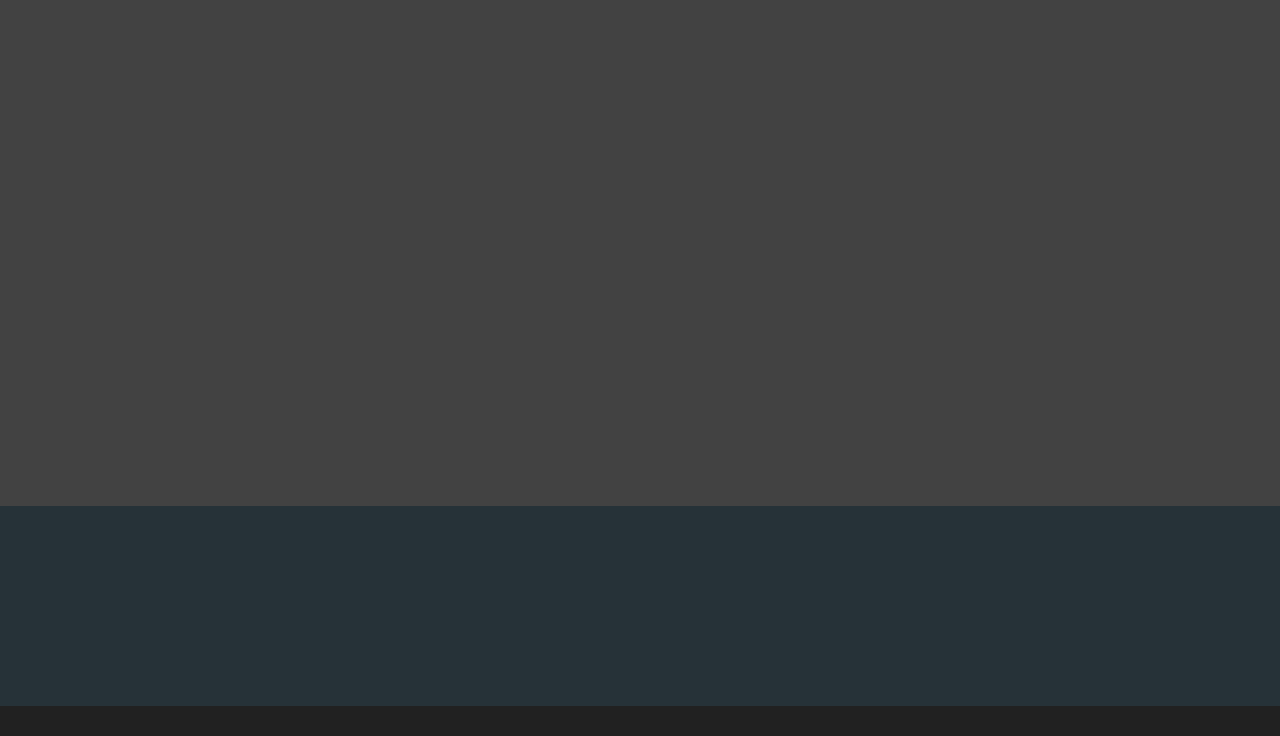
==== commit 3b9ea6c7: "Cambio nombre de imágenes" ====
--- a/sitio/index.html
+++ b/sitio/index.html
@@ -123,7 +123,7 @@
                             <!-- Fotos Linea 1 -->
                             <div class="card-deck">
                               <div class="card cardHover">
-                                <img src="img/Copia de LB0176.jpg" class="card-img-top" alt="pulsera">
+                                <img src="img/LB0176.jpg" class="card-img-top" alt="pulsera">
                                 <div class="card-body">
                                   <a href="#" class="card-link">PULSERAS</a>
                                   <h5 class="card-title"></h5>
@@ -132,7 +132,7 @@
                                 </div>
                               </div>
                               <div class="card cardHover">
-                                <img src="img/Copia de TP6106.jpg" class="card-img-top" alt="dije">
+                                <img src="img/TP6106.jpg" class="card-img-top" alt="dije">
                                 <div class="card-body">
                                   <a href="#" class="card-link">DIJES</a>
                                   <h5 class="card-title"></h5>
@@ -141,7 +141,7 @@
                                 </div>
                               </div>
                               <div class="card cardHover">
-                                <img src="img/Copia de TE5176-1.jpg" class="card-img-top" alt="aros">
+                                <img src="img/TE5176-1.jpg" class="card-img-top" alt="aros">
                                 <div class="card-body">
                                   <a href="#" class="card-link">AROS</a>
                                   <h5 class="card-title"></h5>
@@ -155,7 +155,7 @@
                             <!--Fotos Linea 2-->
                             <div class="card-deck">
                               <div class="card cardHover">
-                                <img src="img/Copia de TN1426.jpg" class="card-img-top" alt="pulsera">
+                                <img src="img/TN1426.jpg" class="card-img-top" alt="pulsera">
                                 <div class="card-body">
                                   <a href="#" class="card-link">COLLARES</a>
                                   <h5 class="card-title"></h5>
@@ -164,7 +164,7 @@
                                 </div>
                               </div>
                               <div class="card cardHover">
-                                <img src="img/Copia de TR6823.jpg" class="card-img-top" alt="dije">
+                                <img src="img/TR6823.jpg" class="card-img-top" alt="dije">
                                 <div class="card-body">
                                   <a href="https://www.dbcreacionesonline.com/anillos-rodinados/?mpage=3" class="card-link">ANILLOS</a>
                                   <h5 class="card-title"></h5>
@@ -173,7 +173,7 @@
                                 </div>
                               </div>
                               <div class="card cardHover">
-                                <img src="img/Copia de TE8675.jpg" class="card-img-top" alt="aros">
+                                <img src="img/TE8675.jpg" class="card-img-top" alt="aros">
                                 <div class="card-body">
                                   <a href="#" class="card-link">NOVEDADES</a>
                                   <h5 class="card-title"></h5>
@@ -211,23 +211,23 @@
                               <div class="contenedorCardDeck">
                                 <div class="card-deck">
                                   <div class="card cardHover">
-                                    <img src="img/copia de TE7302.jpg" class="card-img-top" alt="...">
-                                    <div class="card-body cardTextColor">
-                                      <h5 class="card-title">Pulsera Ajustable</h5>
-                                      <p class="card-text">$2.000</p>
-                                      <button type="button" class="btn btn-light">COMPRAR</button>
-                                    </div>
-                                  </div>
-                                  <div class="card cardHover">
-                                    <img src="img/copia de TE7304.jpg" class="card-img-top" alt="...">
-                                    <div class="card-body cardTextColor">
-                                      <h5 class="card-title">Pulsera Ajustable</h5>
-                                      <p class="card-text">$2.000</p>
-                                      <button type="button" class="btn btn-light">COMPRAR</button>
-                                    </div>
-                                  </div>
-                                  <div class="card cardHover">
-                                    <img src="img/copia de TE7620.jpg" class="card-img-top" alt="...">
+                                    <img src="img/TE7302.jpg" class="card-img-top" alt="...">
+                                    <div class="card-body cardTextColor">
+                                      <h5 class="card-title">Pulsera Ajustable</h5>
+                                      <p class="card-text">$2.000</p>
+                                      <button type="button" class="btn btn-light">COMPRAR</button>
+                                    </div>
+                                  </div>
+                                  <div class="card cardHover">
+                                    <img src="img/TE7304.jpg" class="card-img-top" alt="...">
+                                    <div class="card-body cardTextColor">
+                                      <h5 class="card-title">Pulsera Ajustable</h5>
+                                      <p class="card-text">$2.000</p>
+                                      <button type="button" class="btn btn-light">COMPRAR</button>
+                                    </div>
+                                  </div>
+                                  <div class="card cardHover">
+                                    <img src="img/TE7620.jpg" class="card-img-top" alt="...">
                                     <div class="card-body cardTextColor">
                                       <h5 class="card-title">Pulsera Ajustable</h5>
                                       <p class="card-text">$2.000</p>
@@ -242,23 +242,23 @@
                               <div class="contenedorCardDeck">
                                 <div class="card-deck">
                                   <div class="card cardHover">
-                                    <img src="img/copia de TE7764.jpg" class="card-img-top" alt="...">
-                                    <div class="card-body cardTextColor">
-                                      <h5 class="card-title">Pulsera Ajustable</h5>
-                                      <p class="card-text">$2.000</p>
-                                      <button type="button" class="btn btn-light">COMPRAR</button>
-                                    </div>
-                                  </div>
-                                  <div class="card cardHover">
-                                    <img src="img/copia de TE8155.jpg" class="card-img-top" alt="...">
-                                    <div class="card-body cardTextColor">
-                                      <h5 class="card-title">Pulsera Ajustable</h5>
-                                      <p class="card-text">$2.000</p>
-                                      <button type="button" class="btn btn-light">COMPRAR</button>
-                                    </div>
-                                  </div>
-                                  <div class="card cardHover">
-                                    <img src="img/copia de TE8157.jpg" class="card-img-top" alt="...">
+                                    <img src="img/TE7764.jpg" class="card-img-top" alt="...">
+                                    <div class="card-body cardTextColor">
+                                      <h5 class="card-title">Pulsera Ajustable</h5>
+                                      <p class="card-text">$2.000</p>
+                                      <button type="button" class="btn btn-light">COMPRAR</button>
+                                    </div>
+                                  </div>
+                                  <div class="card cardHover">
+                                    <img src="img/TE8155.jpg" class="card-img-top" alt="...">
+                                    <div class="card-body cardTextColor">
+                                      <h5 class="card-title">Pulsera Ajustable</h5>
+                                      <p class="card-text">$2.000</p>
+                                      <button type="button" class="btn btn-light">COMPRAR</button>
+                                    </div>
+                                  </div>
+                                  <div class="card cardHover">
+                                    <img src="img/TE8157.jpg" class="card-img-top" alt="...">
                                     <div class="card-body cardTextColor">
                                       <h5 class="card-title">Pulsera Ajustable</h5>
                                       <p class="card-text">$2.000</p>
@@ -273,23 +273,23 @@
                               <div class="contenedorCardDeck">
                                 <div class="card-deck">
                                   <div class="card cardHover">
-                                    <img src="img/copia de TE8160.jpg" class="card-img-top" alt="...">
-                                    <div class="card-body cardTextColor">
-                                      <h5 class="card-title">Pulsera Ajustable</h5>
-                                      <p class="card-text">$2.000</p>
-                                      <button type="button" class="btn btn-light">COMPRAR</button>
-                                    </div>
-                                  </div>
-                                  <div class="card cardHover">
-                                    <img src="img/copia de TE8431.jpg" class="card-img-top" alt="...">
-                                    <div class="card-body cardTextColor">
-                                      <h5 class="card-title">Pulsera Ajustable</h5>
-                                      <p class="card-text">$2.000</p>
-                                      <button type="button" class="btn btn-light">COMPRAR</button>
-                                    </div>
-                                  </div>
-                                  <div class="card cardHover">
-                                    <img src="img/copia de TE8432.jpg" class="card-img-top" alt="...">
+                                    <img src="img/TE8160.jpg" class="card-img-top" alt="...">
+                                    <div class="card-body cardTextColor">
+                                      <h5 class="card-title">Pulsera Ajustable</h5>
+                                      <p class="card-text">$2.000</p>
+                                      <button type="button" class="btn btn-light">COMPRAR</button>
+                                    </div>
+                                  </div>
+                                  <div class="card cardHover">
+                                    <img src="img/TE8431.jpg" class="card-img-top" alt="...">
+                                    <div class="card-body cardTextColor">
+                                      <h5 class="card-title">Pulsera Ajustable</h5>
+                                      <p class="card-text">$2.000</p>
+                                      <button type="button" class="btn btn-light">COMPRAR</button>
+                                    </div>
+                                  </div>
+                                  <div class="card cardHover">
+                                    <img src="img/TE8432.jpg" class="card-img-top" alt="...">
                                     <div class="card-body cardTextColor">
                                       <h5 class="card-title">Pulsera Ajustable</h5>
                                       <p class="card-text">$2.000</p>
@@ -373,7 +373,7 @@
                   
                   <div class="card cardHover">
                     <a href="#">
-                      <img src="img/Copia de TR6823.jpg" class="card-img-top" alt="...">
+                      <img src="img/TR6823.jpg" class="card-img-top" alt="...">
                     </a>
                     <div class="card-body">
                       <h5 class="card-title">DB Anillo tres Tonos</h5>
@@ -384,7 +384,7 @@
                 
                   <div class="card cardHover">
                     <a href="#">
-                      <img src="img/Copia de TP6106.jpg" class="card-img-top" alt="...">
+                      <img src="img/TP6106.jpg" class="card-img-top" alt="...">
                     </a>
                     <div class="card-body">
                       <h5 class="card-title">DB Ojito Amuleto</h5>
@@ -395,7 +395,7 @@
                   </div>
                   <div class="card cardHover">
                     <a href="#">
-                      <img src="img/Copia de TN1426.jpg" class="card-img-top" alt="...">
+                      <img src="img/TN1426.jpg" class="card-img-top" alt="...">
                     </a>
                     <div class="card-body">
                       <h5 class="card-title">DB Collar con Destellos</h5>
@@ -405,7 +405,7 @@
                   </div>
                   <div class="card cardHover">
                     <a href="#">
-                      <img src="img/Copia de TE8675.jpg" class="card-img-top" alt="...">
+                      <img src="img/TE8675.jpg" class="card-img-top" alt="...">
                     </a>
                     <div class="card-body">
                       <h5 class="card-title">DB Aros</h5>
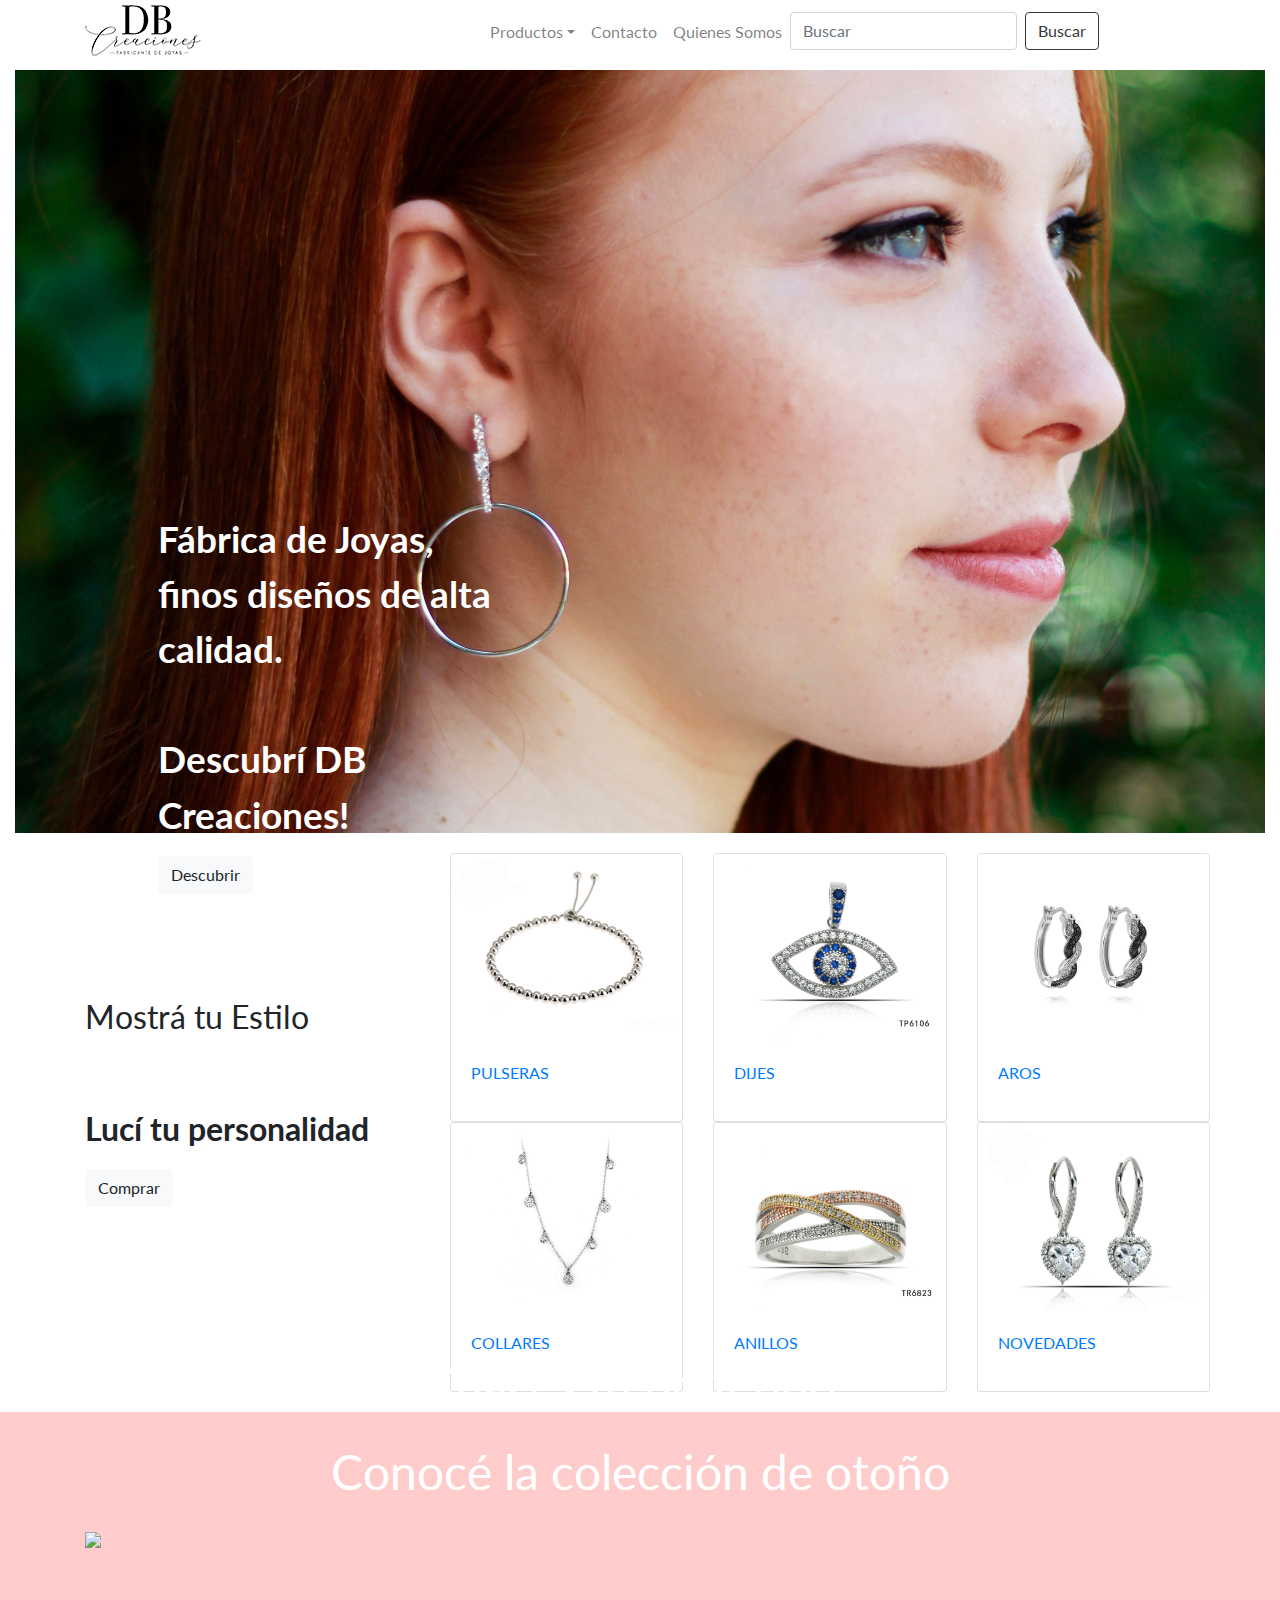
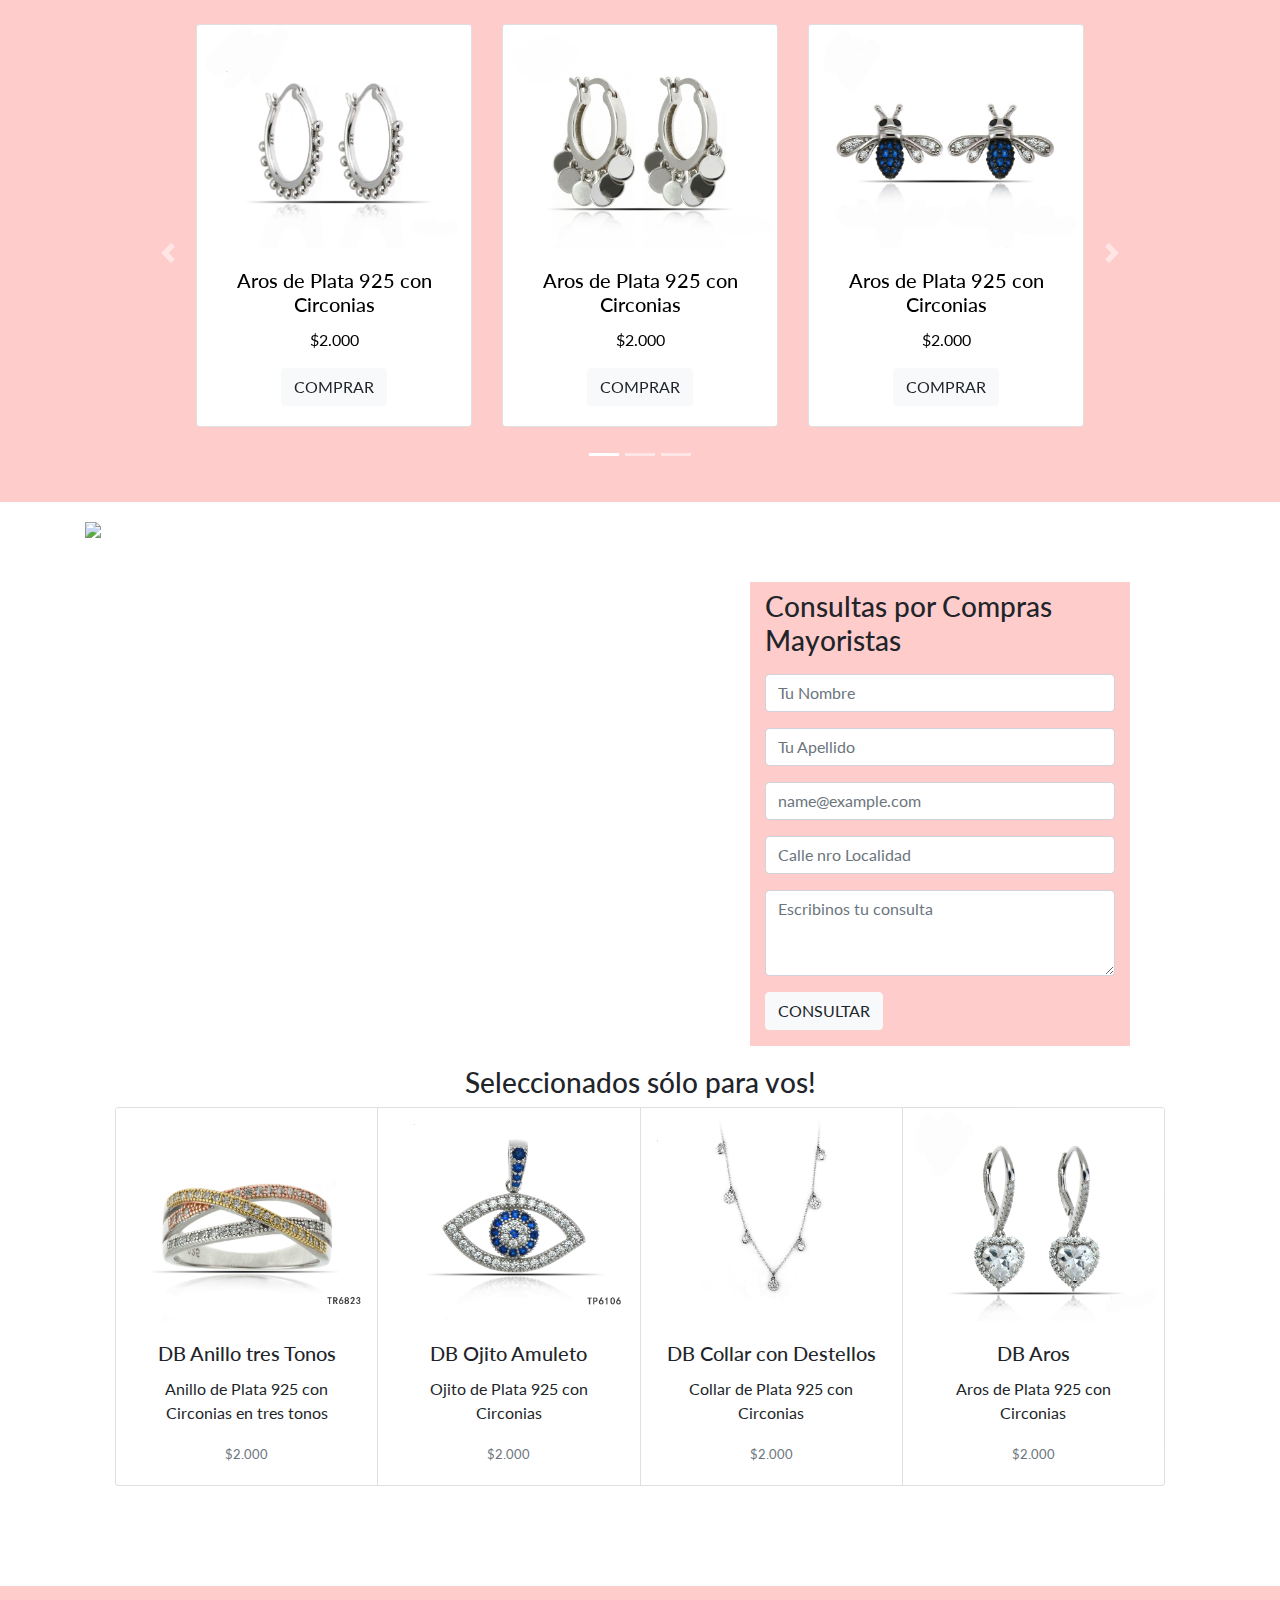
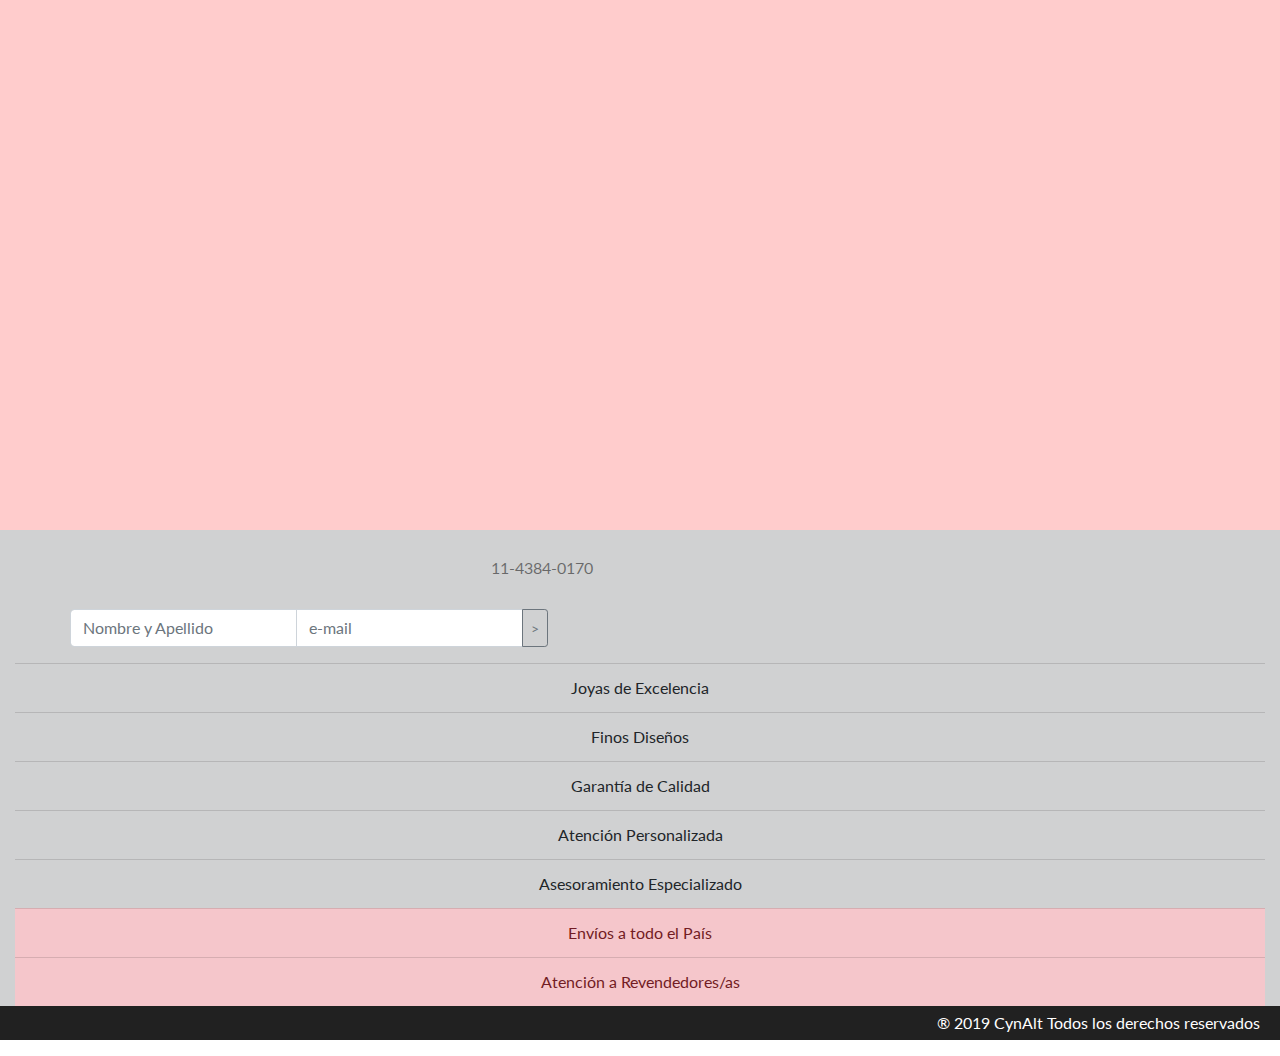
==== commit c5213d3c: "Semana de Entrega" ====
--- a/sitio/index.html
+++ b/sitio/index.html
@@ -8,7 +8,7 @@
         <meta name="viewport" content="width=device-width, initial-scale=1">
         <!--font Lato-->
         <link href="https://fonts.googleapis.com/css?family=Lato:700&display=swap" rel="stylesheet">
-        <link rel="shortcut icon" href="favicon.ico">
+        <link rel="icon" href="img/diamond.png" sizes="32x32" type="image/png">
         <!-- Place favicon.ico in the root directory -->
 
         <link rel="stylesheet" href="css/normalize.css">
@@ -56,20 +56,20 @@
                                   </a>
                                   <a class="dropdown-item" href="https://www.dbcreacionesonline.com/collares/">Collares</a>
                                   <div class="dropdown-divider"></div>
-                                  <a class="dropdown-item" href="https://www.dbcreacionesonline.com/coleccion-2019/">Novedades</a>
+                                  <a class="dropdown-item" href="#seccionNovedades">Novedades</a>
                                 </div>
                               </li>
                               <li class="nav-item">
-                                <a class="nav-link" href="https://www.dbcreacionesonline.com/contacto/">Contacto</a>
+                                <a class="nav-link" href="#seccion4">Contacto</a>
                               </li>
                               <li class="nav-item">
-                                <a class="nav-link" href="https://www.dbcreacionesonline.com/quienes-somos/">Quienes Somos</a>
+                                <a class="nav-link" href="quienesSomos.html">Quienes Somos</a>
                               </li>
                               
                               <li>
                                   <form class="form-inline my-2 my-lg-0">
-                                    <input class="form-control mr-sm-2" type="search" placeholder="Search" aria-label="Search">
-                                    <button class="btn btn-outline-success my-2 my-sm-0" type="submit">Search</button>
+                                    <input class="form-control mr-sm-2" type="search" placeholder="Buscar" aria-label="Search">
+                                    <button class="btn btn-outline-dark my-2 my-sm-0" type="submit">Buscar</button>
                                 </form>
                               </li>
                               
@@ -89,7 +89,7 @@
         <section class="container-fluid portada1">
             <div id="contenedor">
                 <img src="img/PortadaYael.jpg" class="d-block w-100 imagenPortada1"> 
-                    <div class="textoImagenPortada1">
+                    <div class="col-md-6 textoImagenPortada1">
                         <strong>
                             Fábrica de Joyas, finos diseños de alta calidad.
                             <br>
@@ -99,11 +99,12 @@
                         </strong>
                         <button type="button" class="btn btn-light">Descubrir</button>
                     </div>
+            </div>
         </section>
 
         <!-- Sección 2 con 6 opciones para entrar a la tienda -->
 
-        <section class="container-fluid seccion2">
+        <section class="container-fluid seccion2" id="seccion2">
             <div class="container">
                 <div class="row">
                     <div class="col-md-4 estilo" text-align="center">
@@ -198,7 +199,7 @@
                     </div>
                     <!-- Carousel de imágenes -->
 
-                    <div class="bd-example">
+                    <div class="bd-example" id="seccionNovedades">
                       <div id="carouselExampleCaptions" class="carousel" data-ride="carousel">
                         <ol class="carousel-indicators">
                           <li data-target="#carouselExampleCaptions" data-slide-to="0" class="active"></li>
@@ -213,7 +214,7 @@
                                   <div class="card cardHover">
                                     <img src="img/TE7302.jpg" class="card-img-top" alt="...">
                                     <div class="card-body cardTextColor">
-                                      <h5 class="card-title">Pulsera Ajustable</h5>
+                                      <h5 class="card-title">Aros de Plata 925 con Circonias</h5>
                                       <p class="card-text">$2.000</p>
                                       <button type="button" class="btn btn-light">COMPRAR</button>
                                     </div>
@@ -221,7 +222,7 @@
                                   <div class="card cardHover">
                                     <img src="img/TE7304.jpg" class="card-img-top" alt="...">
                                     <div class="card-body cardTextColor">
-                                      <h5 class="card-title">Pulsera Ajustable</h5>
+                                      <h5 class="card-title">Aros de Plata 925 con Circonias</h5>
                                       <p class="card-text">$2.000</p>
                                       <button type="button" class="btn btn-light">COMPRAR</button>
                                     </div>
@@ -229,7 +230,7 @@
                                   <div class="card cardHover">
                                     <img src="img/TE7620.jpg" class="card-img-top" alt="...">
                                     <div class="card-body cardTextColor">
-                                      <h5 class="card-title">Pulsera Ajustable</h5>
+                                      <h5 class="card-title">Aros de Plata 925 con Circonias</h5>
                                       <p class="card-text">$2.000</p>
                                       <button type="button" class="btn btn-light">COMPRAR</button>
                                     </div>
@@ -244,7 +245,7 @@
                                   <div class="card cardHover">
                                     <img src="img/TE7764.jpg" class="card-img-top" alt="...">
                                     <div class="card-body cardTextColor">
-                                      <h5 class="card-title">Pulsera Ajustable</h5>
+                                      <h5 class="card-title">Aros de Plata 925 con Circonias</h5>
                                       <p class="card-text">$2.000</p>
                                       <button type="button" class="btn btn-light">COMPRAR</button>
                                     </div>
@@ -252,7 +253,7 @@
                                   <div class="card cardHover">
                                     <img src="img/TE8155.jpg" class="card-img-top" alt="...">
                                     <div class="card-body cardTextColor">
-                                      <h5 class="card-title">Pulsera Ajustable</h5>
+                                      <h5 class="card-title">PAros de Plata 925 con Circonias</h5>
                                       <p class="card-text">$2.000</p>
                                       <button type="button" class="btn btn-light">COMPRAR</button>
                                     </div>
@@ -260,7 +261,7 @@
                                   <div class="card cardHover">
                                     <img src="img/TE8157.jpg" class="card-img-top" alt="...">
                                     <div class="card-body cardTextColor">
-                                      <h5 class="card-title">Pulsera Ajustable</h5>
+                                      <h5 class="card-title">Aros de Plata 925 con Circonias</h5>
                                       <p class="card-text">$2.000</p>
                                       <button type="button" class="btn btn-light">COMPRAR</button>
                                     </div>
@@ -275,7 +276,7 @@
                                   <div class="card cardHover">
                                     <img src="img/TE8160.jpg" class="card-img-top" alt="...">
                                     <div class="card-body cardTextColor">
-                                      <h5 class="card-title">Pulsera Ajustable</h5>
+                                      <h5 class="card-title">Aros de Plata 925 con Circonias</h5>
                                       <p class="card-text">$2.000</p>
                                       <button type="button" class="btn btn-light">COMPRAR</button>
                                     </div>
@@ -283,7 +284,7 @@
                                   <div class="card cardHover">
                                     <img src="img/TE8431.jpg" class="card-img-top" alt="...">
                                     <div class="card-body cardTextColor">
-                                      <h5 class="card-title">Pulsera Ajustable</h5>
+                                      <h5 class="card-title">Aros de Plata 925 con Circonias</h5>
                                       <p class="card-text">$2.000</p>
                                       <button type="button" class="btn btn-light">COMPRAR</button>
                                     </div>
@@ -291,7 +292,7 @@
                                   <div class="card cardHover">
                                     <img src="img/TE8432.jpg" class="card-img-top" alt="...">
                                     <div class="card-body cardTextColor">
-                                      <h5 class="card-title">Pulsera Ajustable</h5>
+                                      <h5 class="card-title">Aros de Plata 925 con Circonias</h5>
                                       <p class="card-text">$2.000</p>
                                       <button type="button" class="btn btn-light">COMPRAR</button>
                                     </div>
@@ -316,7 +317,7 @@
 
         <!-- SECCIÓN 4 What do you love -->
 
-        <section>
+        <section id="seccion4">
             <div class="container">
               <div class="row">
                 <div class="col-md-8 seccion4">
@@ -428,9 +429,88 @@
         </section>
 
 
-        <section class="container-fluid MT-5 section3">
-        </section>
-        <section class="container-fluid section4">
+        <section class="container-fluid MT-5 seccion6">
+          <div class="container">
+            <div class="row justify-content-betwwen">
+              <div class="col-md-1">
+                <nav class="navbar navbar-light" style="background-color: #D0D1D2;">
+                  <span class="navbar-text">
+                    
+                  </span>
+                </nav>
+                
+              </div>
+              <div class="col-md-3">
+
+               <nav class="navbar navbar-expand-lg navbar-light" style="background-color: #D0D1D2;">
+                
+                <div class="collapse navbar-collapse" id="navbarSupportedContent">
+                  <ul class="navbar-nav mr-auto">
+              
+                    <li class="nav-item">
+                      <a class="nav-link" href="https://www.facebook.com/dbcreaciones/notifications/">
+                        <i class="fab fa-facebook icon"></i>
+                      </a>
+                    </li>
+                    <li class="nav-item">
+                      <a class="nav-link" href="https://www.instagram.com/db_creaciones/">
+                        <i class="fab fa-instagram icon"></i>
+                      </a>
+                    </li>
+                    <li class="nav-item">
+                      <a class="nav-link" href="https://www.youtube.com/channel/UCdTemVHvenON14iL43VDZQw?view_as=subscriber">
+                        <i class="fab fa-youtube icon"></i>
+                      </a>
+                    </li>
+                    <li class="nav-item">
+                      <a class="nav-link" href="#">
+                        <i class="fas fa-at icon"></i>
+                      </a>
+                    </li>
+
+                  </ul>
+                </div>
+               </nav> 
+             </div>
+             
+             <div class="col-md-3">
+                <nav class="navbar navbar-light" style="background-color: #D0D1D2;">
+                  <span class="navbar-text">
+                    <i class="fas fa-phone-square icon"></i>
+                      11-4384-0170
+                  </span>
+                </nav>
+              </div>  
+            
+             <div class="column-md-2" style="padding-top: 10px;">
+              <div class="input-group mb-3">
+                <input type="text" class="form-control" placeholder="Nombre y Apellido" aria-label="nombre" aria-describedby="button-addon2">
+                <input type="text" class="form-control" placeholder="e-mail" aria-label="email" aria-describedby="button-addon2">
+                <div class="input-group-append">
+                  <button class="btn btn-outline-secondary btn-sm" type="button" id="button-addon2">></button>
+                </div>
+              </div>
+
+             </div>
+                            
+              </div>
+           </div>
+             <ul class="list-group list-group-flush centrar" >
+              <li class="list-group-item colorFooter">Joyas de Excelencia</li>
+              <li class="list-group-item colorFooter">Finos Diseños</li>
+              <li class="list-group-item colorFooter">Garantía de Calidad</li>
+              <li class="list-group-item colorFooter">Atención Personalizada</li>
+              <li class="list-group-item colorFooter">Asesoramiento Especializado</li>
+              <li class="list-group-item list-group-item-danger">
+                <i class="fas fa-shipping-fast"></i> Envíos a todo el País
+              </li>
+              <li class="list-group-item list-group-item-danger">
+                <i class="far fa-address-card"></i> Atención a Revendedores/as</li>
+            </ul>
+          </div>
+        </section>
+        <section class="container-fluid seccion7">
+          <p class="txt_2">® 2019 CynAlt Todos los derechos reservados</p>
         </section>
 
         
--- a/sitio/css/estilos.css
+++ b/sitio/css/estilos.css
@@ -1,4 +1,7 @@
 
+html {
+  scroll-behavior: smooth;
+}
 body{
 	font-family: 'Lato', sans-serif;
 }
@@ -51,7 +54,7 @@
 	animation-duration: 4s;
 	position: absolute;
 	width: 30%;
-	font-size: 250%;
+	font-size: 230%;
 	bottom: 2px;
 	margin-left: 10%;
 	z-index: 2;
@@ -62,13 +65,15 @@
                     }
 .header2{ background: white;
                     height: 10px; } 
-
+#seccion2{}
 .seccion2{padding: 20px;}
 .estiloSeccion2{
 	font-family: 'Lato', sans-serif;
 	font-size: 200%;
 	padding-top: 40%;
 }
+
+#seccionNovedades{}
 
 .seccion3{background-color: rgb(255, 204, 204);
 	padding: 20px;
@@ -97,6 +102,7 @@
 .cardTextColor{
 	color: black;
 }
+#seccion4{}
 .seccion4{
 	padding-top: 20px;
 
@@ -125,19 +131,42 @@
 }
 
 .seccionVideo{
-	background-color: rgb(66,66,66);
+	background-color: rgb(255, 204, 204);/*#D0D1D2;*/
 	align-text: center
 }
 #embed{
 	padding: 2%;
 
-
-}
+}
+.seccion6{ background: #D0D1D2; }
+.colorFooter{ background-color: #D0D1D2;}
+
+.icon{
+	font-size:25px;
+	color:black;
+	padding-right: 10px;
+}
+.icon:hover{
+	color: white;
+}
+.centrar{text-align: center;
+		}
+
+.seccion7{ background: rgb(33,33,33);
+                    }
+.txt_2 {
+	text-align: right;
+	color: white;
+	padding: 5px;
+	}
+
+
+
 .section1{ background: rgb(121,134,203);
                      }
 .section2{ background: rgb(245,245,245);
                 padding: 40px;}
-.section3{ background: rgb(38,50,56);
+.section3{ background: rgb(189,189,189);
                     height: 200px;}
 .section4{ background: rgb(33,33,33);
                     height: 30px; }
@@ -151,7 +180,53 @@
 	color: black;
 }
 
-
+/* ----- Quienes Somos ------*/
+#qsSeccion1{
+	background: url("../img/MG_3018.gif");
+	background-repeat: no-repeat;
+	background-position: center top;
+	background-size: cover;
+	background-attachment: fixed;
+}
+#qscontenedor{
+		  width: 80%;
+		  background-color: rgba(255,255,255,0.6);
+          height:800px;
+          margin-right: auto;
+          margin-left: auto;
+          /*column-count: 2;
+          column-gap: 50px;
+          column-rule: 2px solid #f00;*/
+          padding: 15px;
+    }
+/* ------- Media Queries -------*/
+
+/*Dispositivos Medianos*/
+@media	screen and (max-width: 959px) and (min-width: 560px)
+					 {
+	.textoImagenPortada1{
+		font-size: 120%;
+		bottom: 150px;
+		}
+	.formulario{
+		left: 5px;
+		top: 10px;
+		}
+	}
+
+
+/*Dispositivos pequeños*/
+
+@media	screen and (max-width: 559px) and (min-width: 0px){
+	.textoImagenPortada1{
+		font-size: 100%;
+		bottom: 190px;
+		}
+	.formulario{
+		left: 1px;
+		top: 10px;
+		}
+}
 
 
                     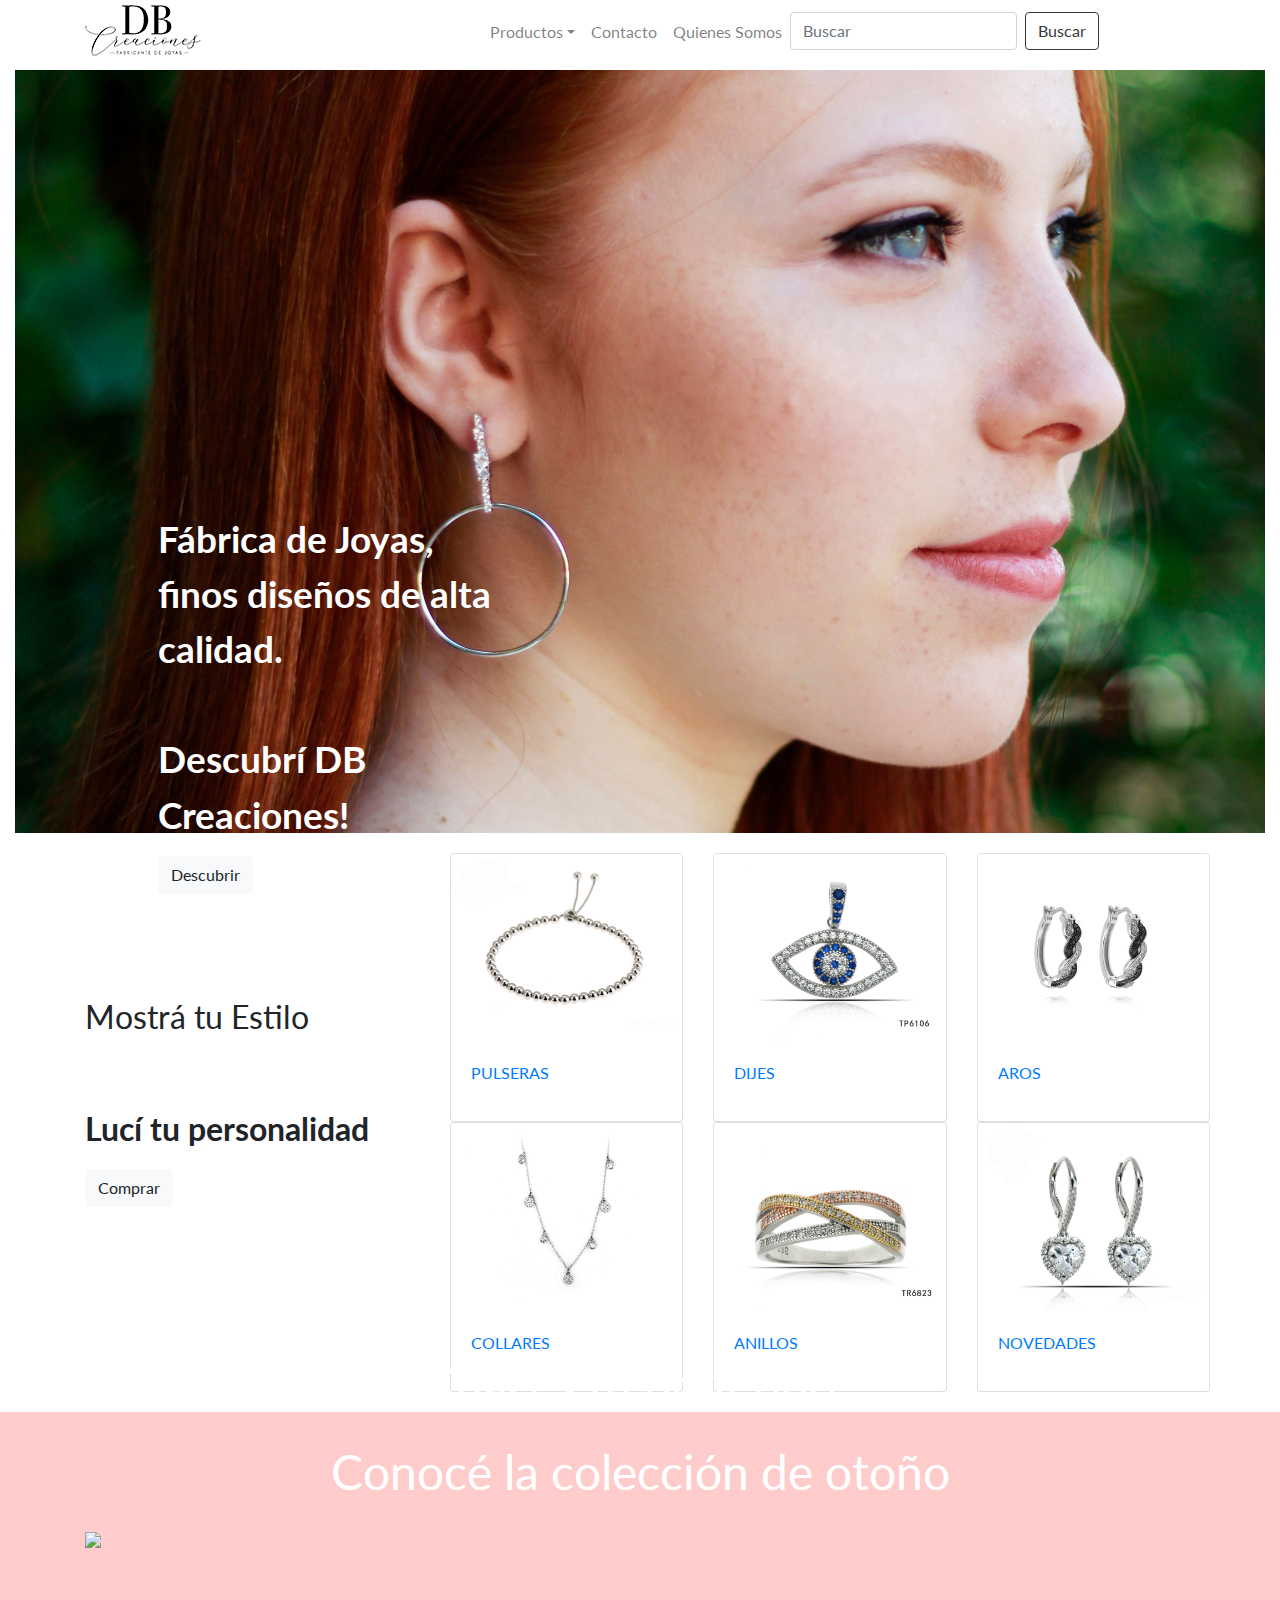
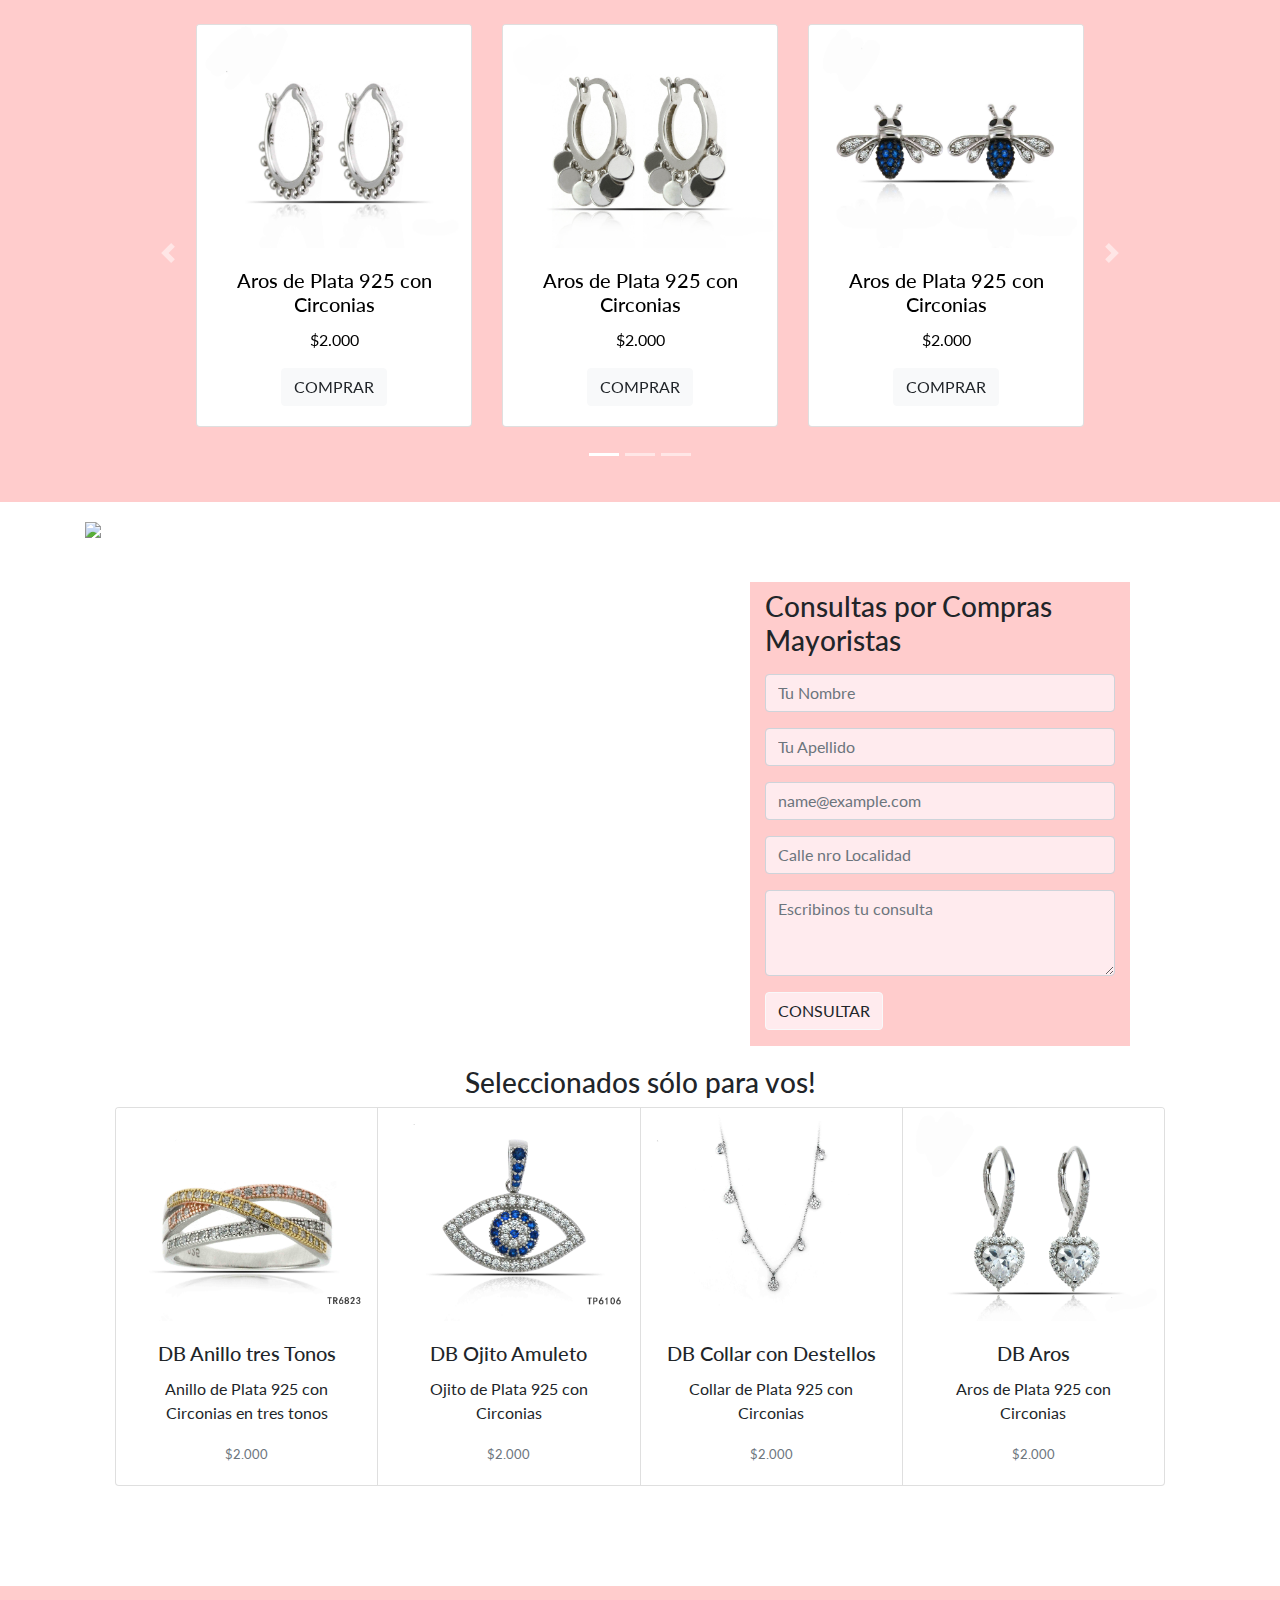
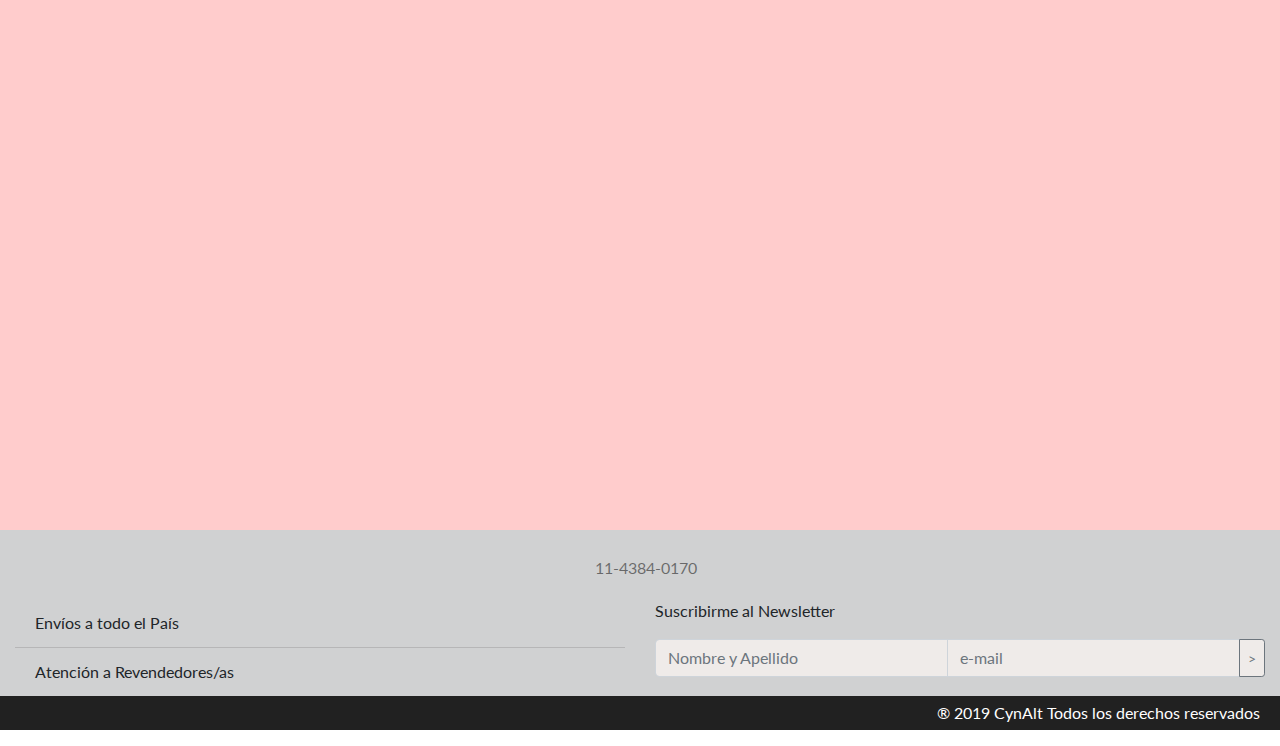
==== commit 973bd90e: "Footer y Responsive" ====
--- a/sitio/index.html
+++ b/sitio/index.html
@@ -99,6 +99,7 @@
                         </strong>
                         <button type="button" class="btn btn-light">Descubrir</button>
                     </div>
+
             </div>
         </section>
 
@@ -332,31 +333,31 @@
                         <!--
                         <label for="exampleFormControlInput1">Nombre</label>
                     -->
-                        <input type="nombre" class="form-control" id="exampleFormControlInput1" placeholder="Tu Nombre">
+                        <input type="nombre" class="form-control colorForm" id="exampleFormControlInput1" placeholder="Tu Nombre">
                       </div>
                       <div class="form-group">
                         <!--
                         <label for="exampleFormControlInput1">Apellido</label>
                     -->
-                        <input type="nombre" class="form-control" id="exampleFormControlInput1" placeholder="Tu Apellido">
+                        <input type="nombre" class="form-control colorForm" id="exampleFormControlInput1" placeholder="Tu Apellido">
                       </div>
                       <div class="form-group">
                         <!--
                         <label for="exampleFormControlInput1">Email</label>
                     -->
-                        <input type="email" class="form-control" id="exampleFormControlInput1" placeholder="name@example.com">
+                        <input type="email" class="form-control colorForm" id="exampleFormControlInput1" placeholder="name@example.com">
                       </div>
                       <div class="form-group">
                         <!--
                         <label for="exampleFormControlInput1">Direccion</label>
                     -->
-                        <input type="email" class="form-control" id="exampleFormControlInput1" placeholder="Calle nro Localidad">
-                      </div>
-                      <div class="form-group">
-                        <textarea class="form-control" id="exampleFormControlTextarea1" placeholder="Escribinos tu consulta"rows="3"></textarea>
-                      </div>
-                      <div class="form-group">
-                        <button type="button" class="btn btn-light">CONSULTAR</button>
+                        <input type="email" class="form-control colorForm" id="exampleFormControlInput1" placeholder="Calle nro Localidad">
+                      </div>
+                      <div class="form-group">
+                        <textarea class="form-control colorForm" id="exampleFormControlTextarea1" placeholder="Escribinos tu consulta"rows="3"></textarea>
+                      </div>
+                      <div class="form-group">
+                        <button type="button" class="btn btn-light colorForm">CONSULTAR</button>
                       </div>
                     </form>
                 </div>
@@ -371,7 +372,6 @@
                     Seleccionados sólo para vos!
                 </h3>
                 <div class="card-group">
-                  
                   <div class="card cardHover">
                     <a href="#">
                       <img src="img/TR6823.jpg" class="card-img-top" alt="...">
@@ -382,6 +382,7 @@
                       <p class="card-text"><small class="text-muted">$2.000</small></p>
                     </div>
                   </div>
+                  
                 
                   <div class="card cardHover">
                     <a href="#">
@@ -394,6 +395,7 @@
                       <p class="card-text"><small class="text-muted">$2.000</small></p>
                     </div>
                   </div>
+                
                   <div class="card cardHover">
                     <a href="#">
                       <img src="img/TN1426.jpg" class="card-img-top" alt="...">
@@ -404,6 +406,7 @@
                       <p class="card-text"><small class="text-muted">$2.000</small></p>
                     </div>
                   </div>
+                
                   <div class="card cardHover">
                     <a href="#">
                       <img src="img/TE8675.jpg" class="card-img-top" alt="...">
@@ -415,6 +418,7 @@
                     </div>
                   </div>
                 </div>
+                
             </div>
         </section>
         <!-- Sección Video -->
@@ -432,7 +436,8 @@
         <section class="container-fluid MT-5 seccion6">
           <div class="container">
             <div class="row justify-content-betwwen">
-              <div class="col-md-1">
+              
+              <div class="col-md-4">
                 <nav class="navbar navbar-light" style="background-color: #D0D1D2;">
                   <span class="navbar-text">
                     
@@ -440,11 +445,12 @@
                 </nav>
                 
               </div>
-              <div class="col-md-3">
-
+            
+              <div class="col-md-6">
+                
                <nav class="navbar navbar-expand-lg navbar-light" style="background-color: #D0D1D2;">
                 
-                <div class="collapse navbar-collapse" id="navbarSupportedContent">
+                <div class="" id="navbarSupportedContent">
                   <ul class="navbar-nav mr-auto">
               
                     <li class="nav-item">
@@ -467,46 +473,54 @@
                         <i class="fas fa-at icon"></i>
                       </a>
                     </li>
-
-                  </ul>
-                </div>
-               </nav> 
-             </div>
-             
-             <div class="col-md-3">
-                <nav class="navbar navbar-light" style="background-color: #D0D1D2;">
-                  <span class="navbar-text">
+                    <li class="nav-text">
+                      <span class="navbar-text">
                     <i class="fas fa-phone-square icon"></i>
                       11-4384-0170
                   </span>
+                    </li>
+
+                  </ul>
+                </div>
+               </nav> 
+             </div>
+             <div class="col-md-2">
+                <nav class="navbar navbar-light" style="background-color: #D0D1D2;">
+                  <span class="navbar-text">
+                    
+                  </span>
                 </nav>
-              </div>  
-            
-             <div class="column-md-2" style="padding-top: 10px;">
-              <div class="input-group mb-3">
-                <input type="text" class="form-control" placeholder="Nombre y Apellido" aria-label="nombre" aria-describedby="button-addon2">
-                <input type="text" class="form-control" placeholder="e-mail" aria-label="email" aria-describedby="button-addon2">
+                
+              </div> 
+            </div>
+
+           </div>
+            <div class="row">
+              <div class="col-md-6">
+               <ul class="list-group list-group-flush" >
+                <!--
+                <li class="list-group-item colorFooter">Joyas de Excelencia</li>
+                <li class="list-group-item colorFooter">Garantía de Calidad</li>
+                <li class="list-group-item colorFooter">Asesoramiento Especializado</li>
+              -->
+                <li class="list-group-item colorFooter">
+                  <i class="fas fa-shipping-fast"></i> Envíos a todo el País
+                </li>
+                <li class="list-group-item colorFooter">
+                  <i class="far fa-address-card"></i> Atención a Revendedores/as</li>
+               </ul>
+              </div>
+              <div class="col-md-6">
+                <p>Suscribirme al Newsletter</p>
+                <div class="input-group mb-3">
+                <input type="text" class="form-control colorFormFooter" placeholder="Nombre y Apellido" aria-label="nombre" aria-describedby="button-addon2">
+                <input type="text" class="form-control colorFormFooter" placeholder="e-mail" aria-label="email" aria-describedby="button-addon2">
                 <div class="input-group-append">
-                  <button class="btn btn-outline-secondary btn-sm" type="button" id="button-addon2">></button>
+                  <button class="btn btn-outline-secondary btn-sm colorFormFooter" type="button" id="button-addon2">></button>
                 </div>
               </div>
-
-             </div>
-                            
               </div>
-           </div>
-             <ul class="list-group list-group-flush centrar" >
-              <li class="list-group-item colorFooter">Joyas de Excelencia</li>
-              <li class="list-group-item colorFooter">Finos Diseños</li>
-              <li class="list-group-item colorFooter">Garantía de Calidad</li>
-              <li class="list-group-item colorFooter">Atención Personalizada</li>
-              <li class="list-group-item colorFooter">Asesoramiento Especializado</li>
-              <li class="list-group-item list-group-item-danger">
-                <i class="fas fa-shipping-fast"></i> Envíos a todo el País
-              </li>
-              <li class="list-group-item list-group-item-danger">
-                <i class="far fa-address-card"></i> Atención a Revendedores/as</li>
-            </ul>
+            </div>
           </div>
         </section>
         <section class="container-fluid seccion7">
--- a/sitio/css/estilos.css
+++ b/sitio/css/estilos.css
@@ -140,6 +140,8 @@
 }
 .seccion6{ background: #D0D1D2; }
 .colorFooter{ background-color: #D0D1D2;}
+.colorForm{background-color: #FFEBEE;}
+.colorFormFooter{background-color: #EFEBE9}
 
 .icon{
 	font-size:25px;
@@ -151,6 +153,7 @@
 }
 .centrar{text-align: center;
 		}
+.redesSociales{display: row;}
 
 .seccion7{ background: rgb(33,33,33);
                     }
@@ -219,14 +222,43 @@
 
 @media	screen and (max-width: 559px) and (min-width: 0px){
 	.textoImagenPortada1{
-		font-size: 100%;
-		bottom: 190px;
-		}
+		font-size: 130%;
+		bottom: 0px;
+		color: black;
+		width: 100%;
+		text-align: center;
+		margin-left: 0%;
+		z-index: 0;
+		position: static;
+		}
+	
 	.formulario{
 		left: 1px;
 		top: 10px;
 		}
-}
-
+	.imagenSeccion3{
+		position: relative;
+		top: 3px;
+		/*z-index: -1;*/
+	}
+	.TextoFotoSeccion3{
+		position: static;
+		bottom: 0px;
+		font-size: 150%;
+		z-index: 10;
+		
+	}
+}
+.card-columns {
+	@include media-breakpoint-only(sm) {
+    column-count: 2;
+  }
+  @include media-breakpoint-only(lg) {
+    column-count: 4;
+  }
+  @include media-breakpoint-only(xl) {
+    column-count: 5;
+  }
+}
 
                     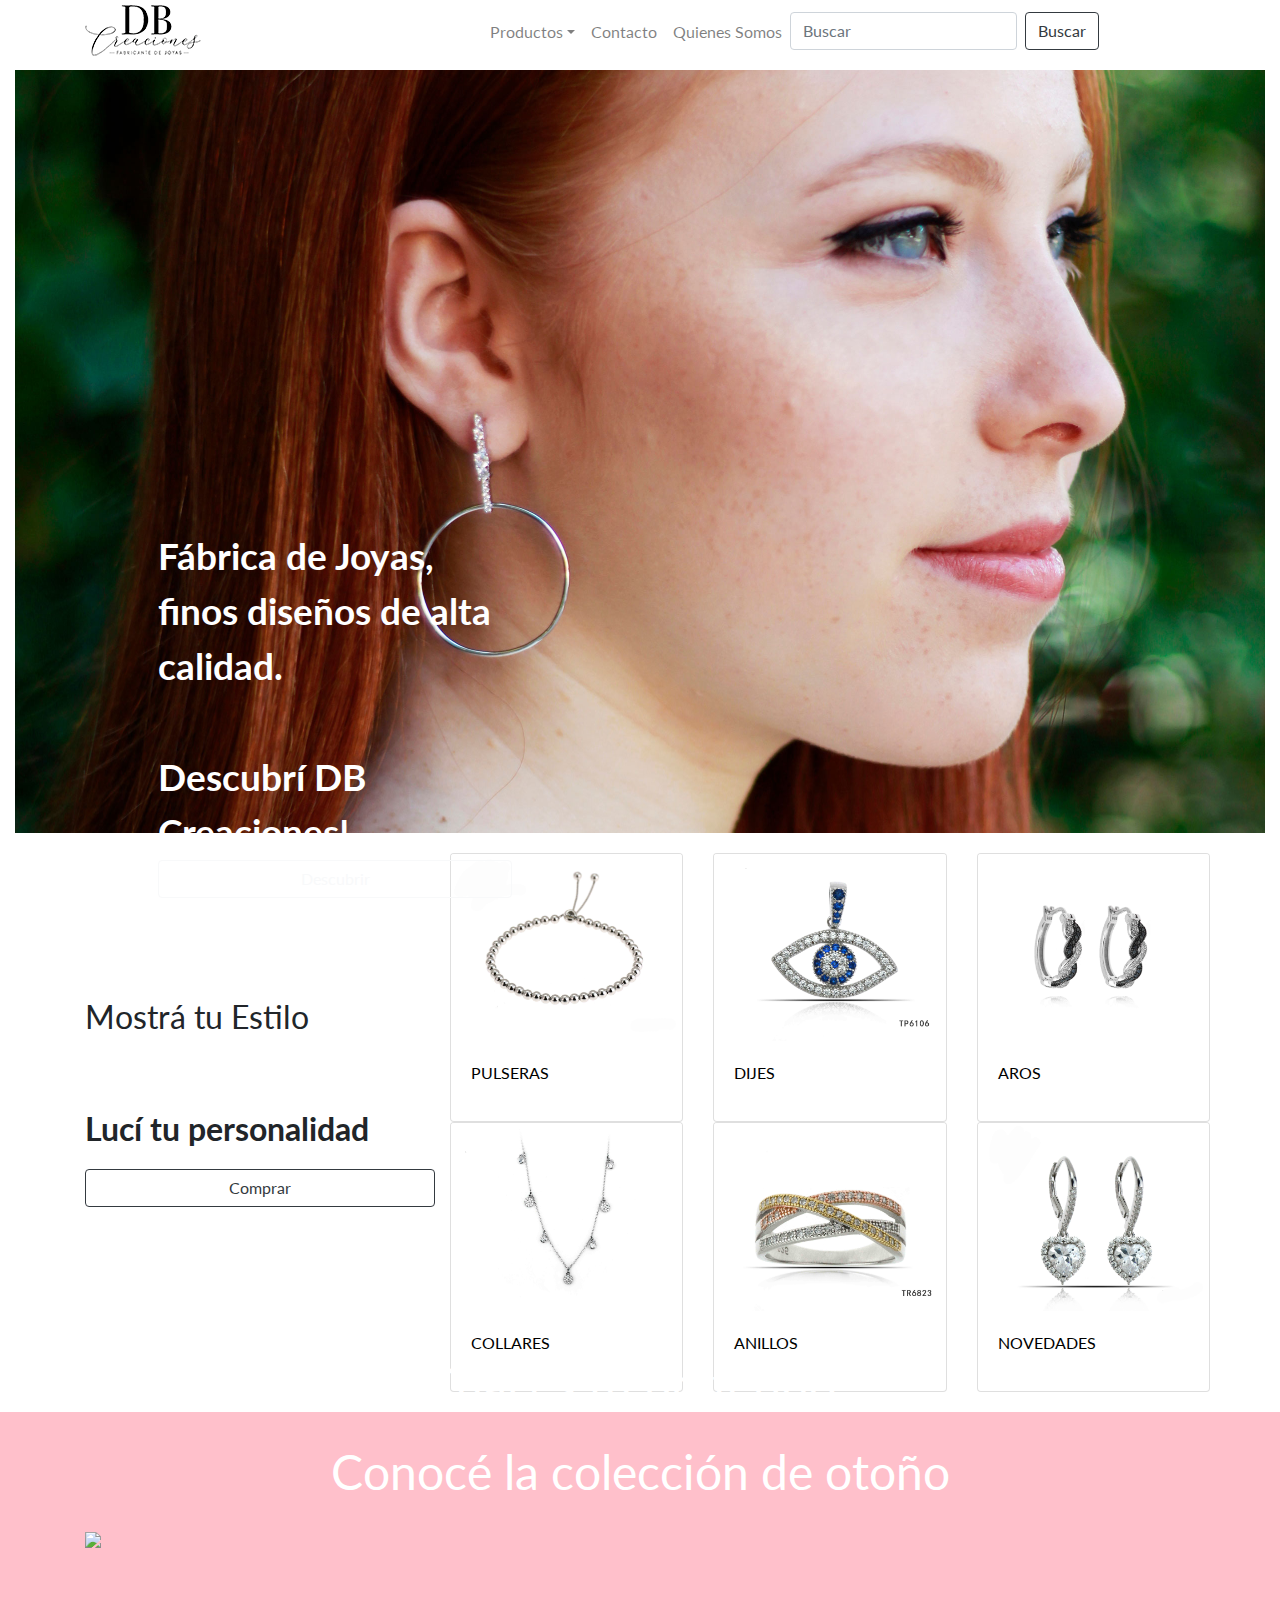
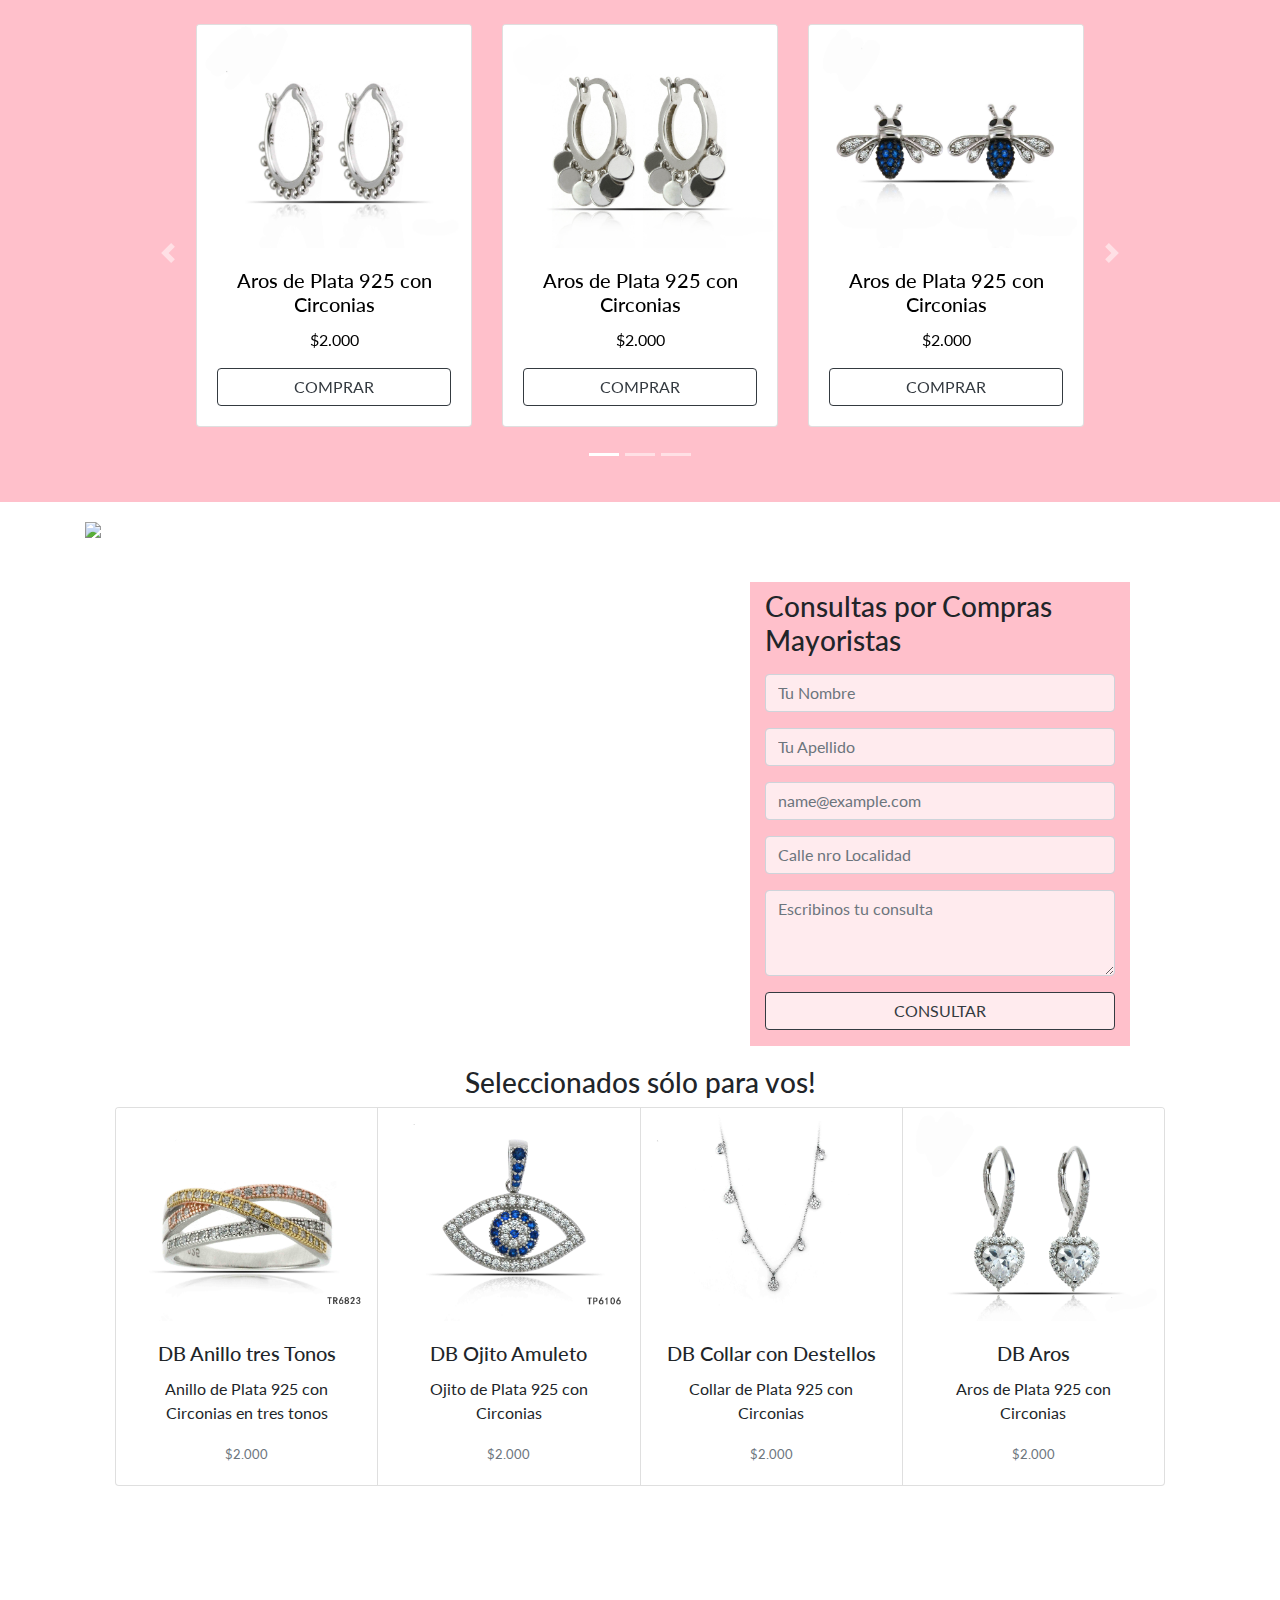
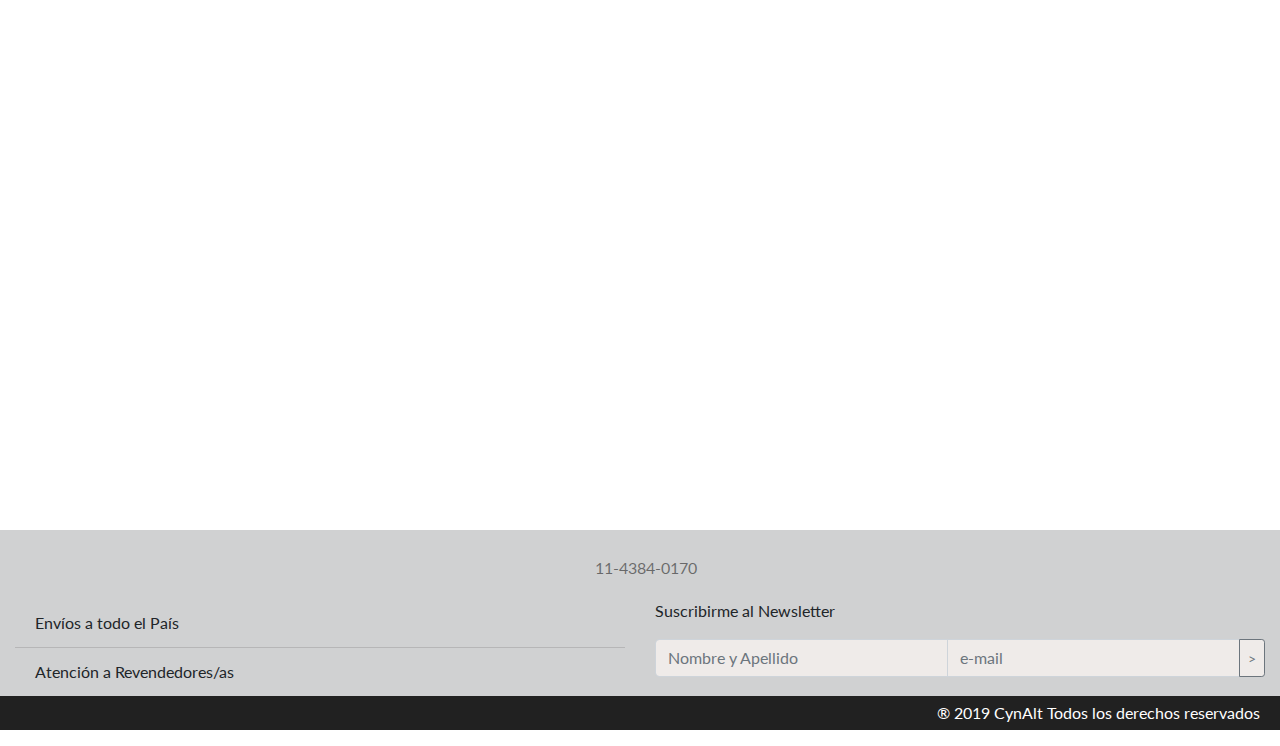
==== commit 357ed10c: "Boton" ====
--- a/sitio/index.html
+++ b/sitio/index.html
@@ -97,7 +97,7 @@
                             Descubrí DB Creaciones!
                             <br>
                         </strong>
-                        <button type="button" class="btn btn-light">Descubrir</button>
+                        <button type="button" class="btn btn-outline-light  btn-block">Descubrir</button>
                     </div>
 
             </div>
@@ -117,7 +117,7 @@
                         <br>
                         </p>
                       </div>
-                      <button type="button" class="btn btn-light">Comprar</button>
+                      <button type="button" class="btn btn-outline-dark btn-block">Comprar</button>
                     </div>
                     <!-- Fotos-->
                     <div class="col-md-8">
@@ -127,7 +127,7 @@
                               <div class="card cardHover">
                                 <img src="img/LB0176.jpg" class="card-img-top" alt="pulsera">
                                 <div class="card-body">
-                                  <a href="#" class="card-link">PULSERAS</a>
+                                  <a href="#" class="card-link colorLink">PULSERAS</a>
                                   <h5 class="card-title"></h5>
                                   <p class="card-text"></p>
                                   <p class="card-text"><small class="text-muted"></small></p>
@@ -136,7 +136,7 @@
                               <div class="card cardHover">
                                 <img src="img/TP6106.jpg" class="card-img-top" alt="dije">
                                 <div class="card-body">
-                                  <a href="#" class="card-link">DIJES</a>
+                                  <a href="#" class="card-link colorLink">DIJES</a>
                                   <h5 class="card-title"></h5>
                                   <p class="card-text"></p>
                                   <p class="card-text"><small class="text-muted"></small></p>
@@ -145,7 +145,7 @@
                               <div class="card cardHover">
                                 <img src="img/TE5176-1.jpg" class="card-img-top" alt="aros">
                                 <div class="card-body">
-                                  <a href="#" class="card-link">AROS</a>
+                                  <a href="#" class="card-link colorLink">AROS</a>
                                   <h5 class="card-title"></h5>
                                   <p class="card-text"></p>
                                   <p class="card-text"><small class="text-muted"></small></p>
@@ -159,7 +159,7 @@
                               <div class="card cardHover">
                                 <img src="img/TN1426.jpg" class="card-img-top" alt="pulsera">
                                 <div class="card-body">
-                                  <a href="#" class="card-link">COLLARES</a>
+                                  <a href="#" class="card-link colorLink">COLLARES</a>
                                   <h5 class="card-title"></h5>
                                   <p class="card-text"></p>
                                   <p class="card-text"><small class="text-muted"></small></p>
@@ -168,7 +168,7 @@
                               <div class="card cardHover">
                                 <img src="img/TR6823.jpg" class="card-img-top" alt="dije">
                                 <div class="card-body">
-                                  <a href="https://www.dbcreacionesonline.com/anillos-rodinados/?mpage=3" class="card-link">ANILLOS</a>
+                                  <a href="https://www.dbcreacionesonline.com/anillos-rodinados/?mpage=3" class="card-link colorLink">ANILLOS</a>
                                   <h5 class="card-title"></h5>
                                   <p class="card-text"></p>
                                   <p class="card-text"><small class="text-muted"></small></p>
@@ -177,7 +177,7 @@
                               <div class="card cardHover">
                                 <img src="img/TE8675.jpg" class="card-img-top" alt="aros">
                                 <div class="card-body">
-                                  <a href="#" class="card-link">NOVEDADES</a>
+                                  <a href="#" class="card-link colorLink">NOVEDADES</a>
                                   <h5 class="card-title"></h5>
                                   <p class="card-text"></p>
                                   <p class="card-text"><small class="text-muted"></small></p>
@@ -217,7 +217,7 @@
                                     <div class="card-body cardTextColor">
                                       <h5 class="card-title">Aros de Plata 925 con Circonias</h5>
                                       <p class="card-text">$2.000</p>
-                                      <button type="button" class="btn btn-light">COMPRAR</button>
+                                      <button type="button" class="btn btn-outline-dark  btn-block">COMPRAR</button>
                                     </div>
                                   </div>
                                   <div class="card cardHover">
@@ -225,7 +225,7 @@
                                     <div class="card-body cardTextColor">
                                       <h5 class="card-title">Aros de Plata 925 con Circonias</h5>
                                       <p class="card-text">$2.000</p>
-                                      <button type="button" class="btn btn-light">COMPRAR</button>
+                                      <button type="button" class="btn btn-outline-dark  btn-block">COMPRAR</button>
                                     </div>
                                   </div>
                                   <div class="card cardHover">
@@ -233,7 +233,7 @@
                                     <div class="card-body cardTextColor">
                                       <h5 class="card-title">Aros de Plata 925 con Circonias</h5>
                                       <p class="card-text">$2.000</p>
-                                      <button type="button" class="btn btn-light">COMPRAR</button>
+                                      <button type="button" class="btn btn-outline-dark  btn-block">COMPRAR</button>
                                     </div>
                                   </div>
                                 </div>
@@ -248,7 +248,7 @@
                                     <div class="card-body cardTextColor">
                                       <h5 class="card-title">Aros de Plata 925 con Circonias</h5>
                                       <p class="card-text">$2.000</p>
-                                      <button type="button" class="btn btn-light">COMPRAR</button>
+                                      <button type="button" class="btn btn-outline-dark  btn-block">COMPRAR</button>
                                     </div>
                                   </div>
                                   <div class="card cardHover">
@@ -256,7 +256,7 @@
                                     <div class="card-body cardTextColor">
                                       <h5 class="card-title">PAros de Plata 925 con Circonias</h5>
                                       <p class="card-text">$2.000</p>
-                                      <button type="button" class="btn btn-light">COMPRAR</button>
+                                      <button type="button" class="btn btn-outline-dark  btn-block">COMPRAR</button>
                                     </div>
                                   </div>
                                   <div class="card cardHover">
@@ -264,7 +264,7 @@
                                     <div class="card-body cardTextColor">
                                       <h5 class="card-title">Aros de Plata 925 con Circonias</h5>
                                       <p class="card-text">$2.000</p>
-                                      <button type="button" class="btn btn-light">COMPRAR</button>
+                                      <button type="button" class="btn btn-outline-dark  btn-block">COMPRAR</button>
                                     </div>
                                   </div>
                                 </div>
@@ -279,7 +279,7 @@
                                     <div class="card-body cardTextColor">
                                       <h5 class="card-title">Aros de Plata 925 con Circonias</h5>
                                       <p class="card-text">$2.000</p>
-                                      <button type="button" class="btn btn-light">COMPRAR</button>
+                                      <button type="button" class="btn btn-outline-dark  btn-block">COMPRAR</button>
                                     </div>
                                   </div>
                                   <div class="card cardHover">
@@ -287,7 +287,7 @@
                                     <div class="card-body cardTextColor">
                                       <h5 class="card-title">Aros de Plata 925 con Circonias</h5>
                                       <p class="card-text">$2.000</p>
-                                      <button type="button" class="btn btn-light">COMPRAR</button>
+                                      <button type="button" class="btn btn-outline-dark  btn-block">COMPRAR</button>
                                     </div>
                                   </div>
                                   <div class="card cardHover">
@@ -295,7 +295,7 @@
                                     <div class="card-body cardTextColor">
                                       <h5 class="card-title">Aros de Plata 925 con Circonias</h5>
                                       <p class="card-text">$2.000</p>
-                                      <button type="button" class="btn btn-light">COMPRAR</button>
+                                      <button type="button" class="btn btn-outline-dark  btn-block">COMPRAR</button>
                                     </div>
                                   </div>
                                 </div>
@@ -357,7 +357,7 @@
                         <textarea class="form-control colorForm" id="exampleFormControlTextarea1" placeholder="Escribinos tu consulta"rows="3"></textarea>
                       </div>
                       <div class="form-group">
-                        <button type="button" class="btn btn-light colorForm">CONSULTAR</button>
+                        <button type="button" class="btn btn-outline-dark  btn-block colorForm">CONSULTAR</button>
                       </div>
                     </form>
                 </div>
--- a/sitio/css/estilos.css
+++ b/sitio/css/estilos.css
@@ -72,10 +72,11 @@
 	font-size: 200%;
 	padding-top: 40%;
 }
+.colorLink{color: black;}
 
 #seccionNovedades{}
 
-.seccion3{background-color: rgb(255, 204, 204);
+.seccion3{background-color: pink ; /*rgb(255, 204, 204);*/
 	padding: 20px;
 }
 .imagenSeccion3{
@@ -108,7 +109,7 @@
 
 }
 .formulario{
-	background-color: rgb(255, 204, 204);
+	background-color: pink; /* rgb(255, 204, 204);*/
 	padding-top: 8px;
 	position: relative;
 	left: -80px;
@@ -125,13 +126,13 @@
 }
 .cardHover:hover{
 	transform: scale(1.1,1.1);
-	background: rgb(255, 204, 204);
+	background: #FFCDD2;/*pink;  rgb(255, 204, 204);*/
 	z-index: 1;
 	
 }
 
 .seccionVideo{
-	background-color: rgb(255, 204, 204);/*#D0D1D2;*/
+	background-color: pink /* rgb(255, 204, 204);#D0D1D2;*/
 	align-text: center
 }
 #embed{
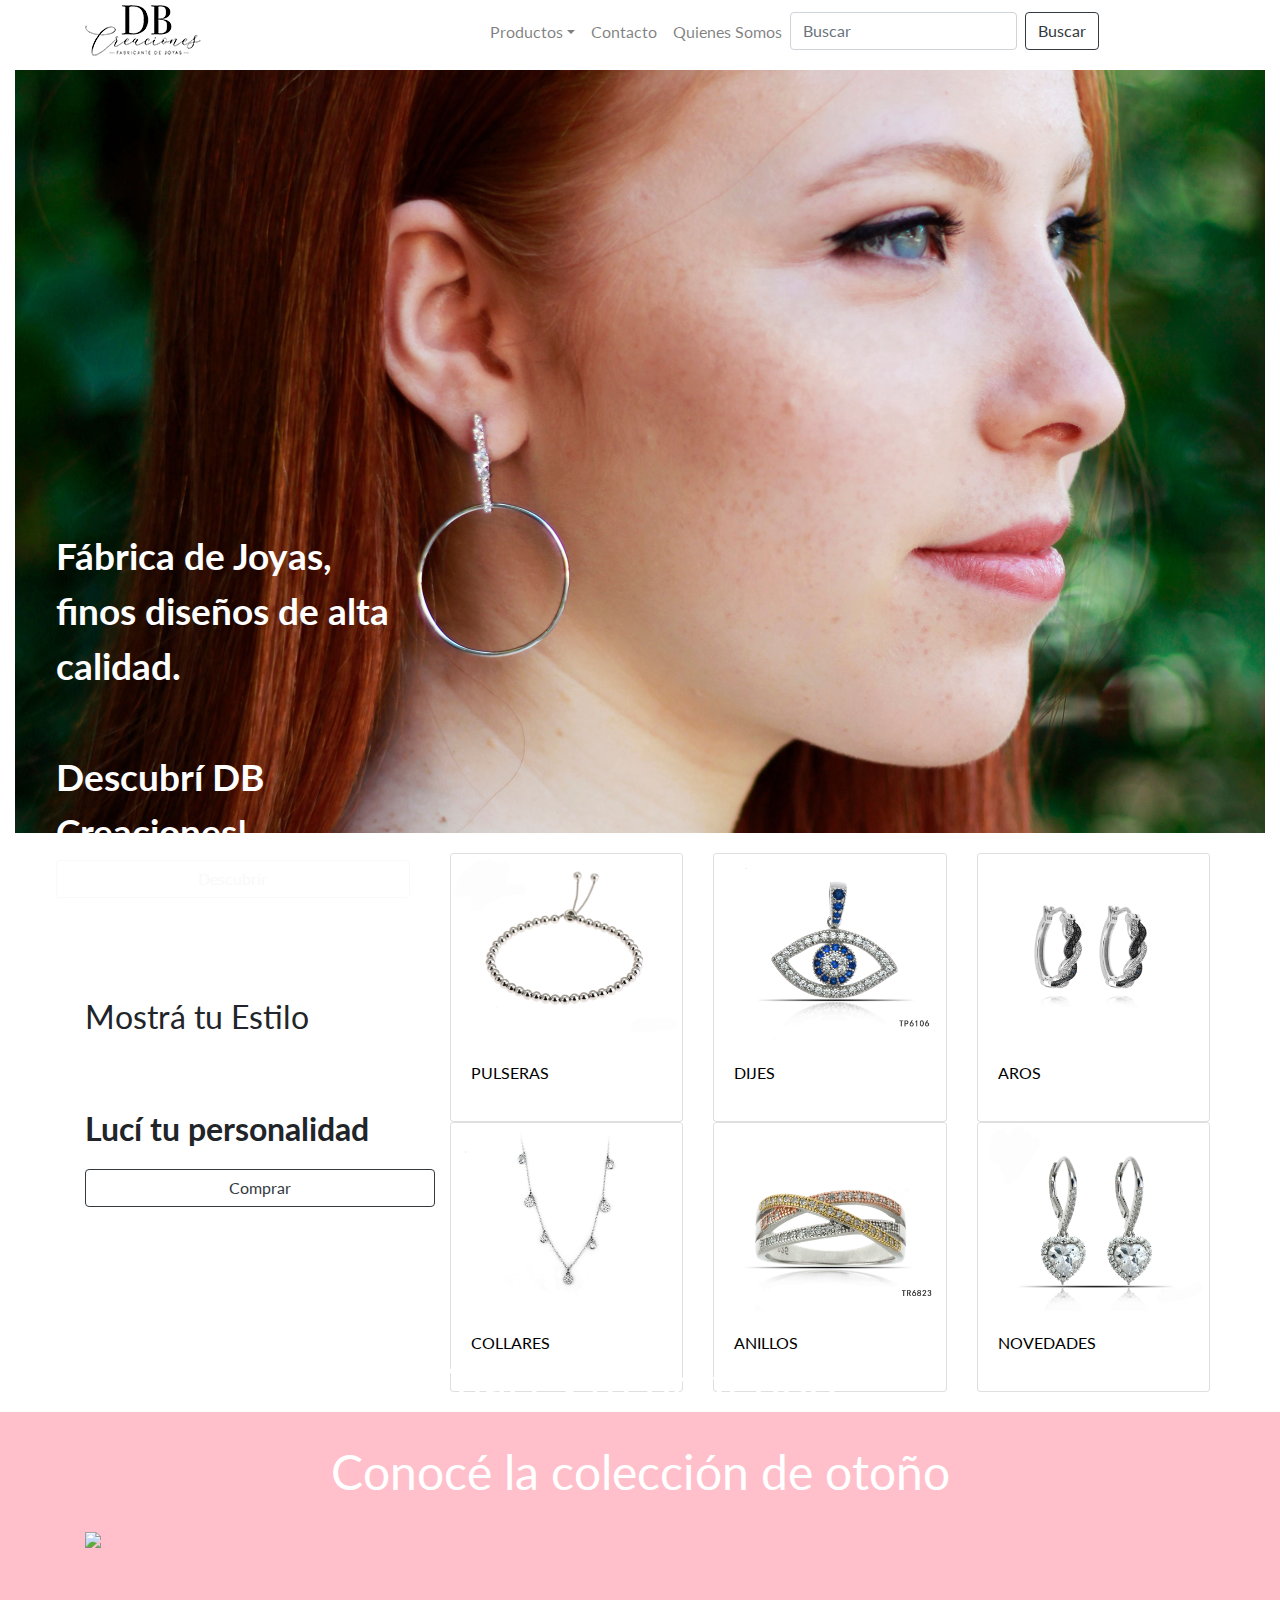
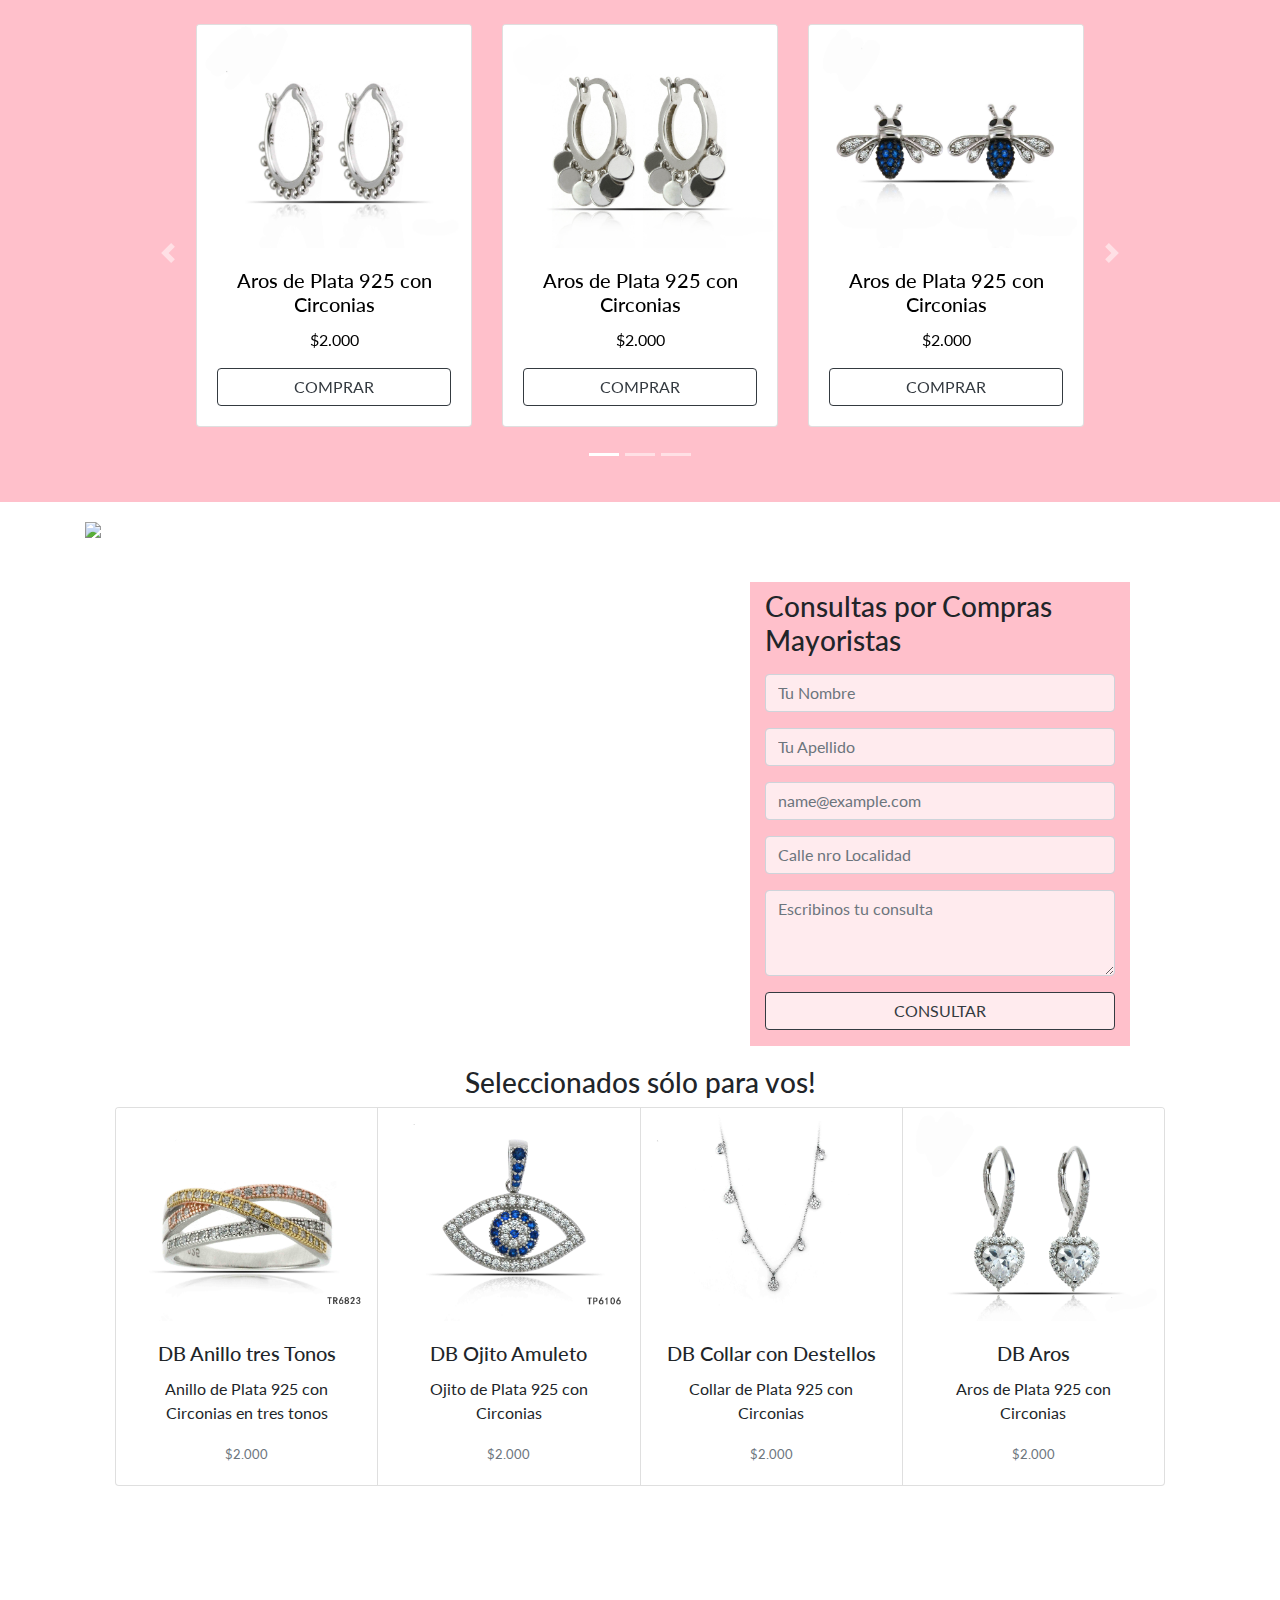
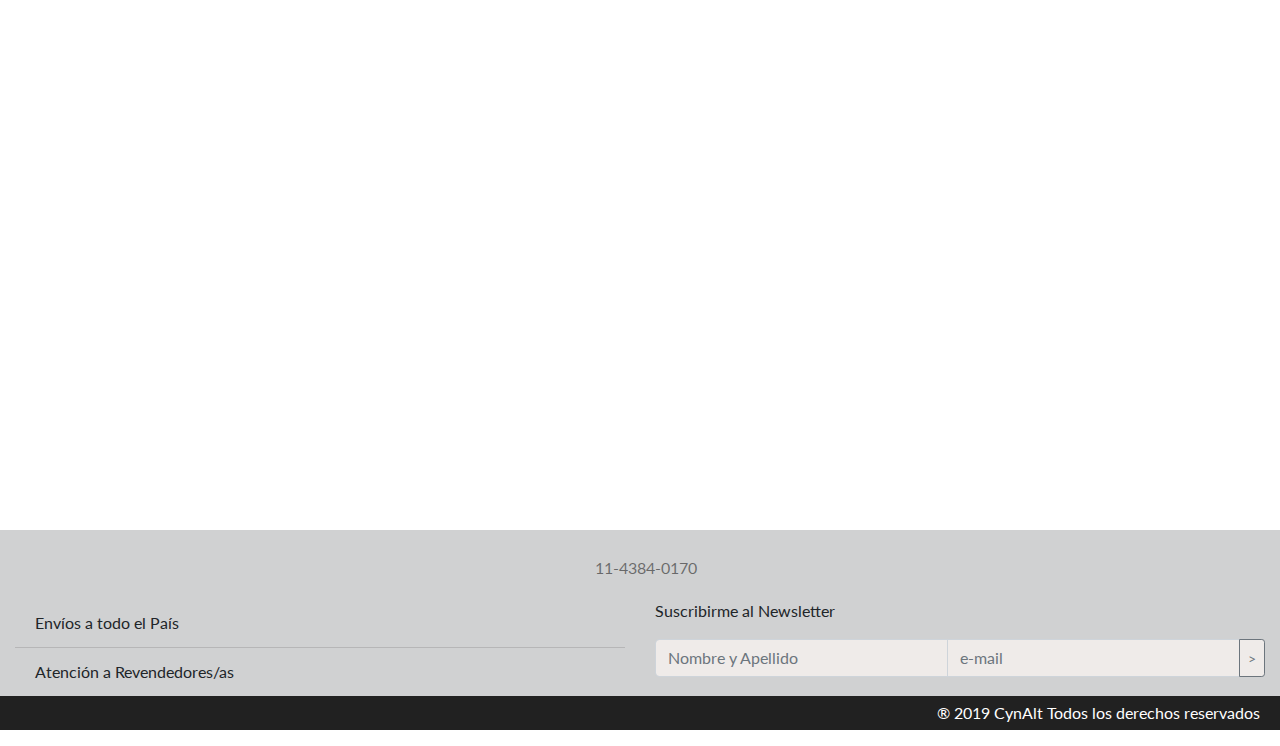
==== commit ca943c40: "Boton Descubrir" ====
--- a/sitio/index.html
+++ b/sitio/index.html
@@ -97,7 +97,8 @@
                             Descubrí DB Creaciones!
                             <br>
                         </strong>
-                        <button type="button" class="btn btn-outline-light  btn-block">Descubrir</button>
+                        <button type="button" class="btn btn-outline-light  btn-block d-none d-md-block d-lg-block d-xl-block">Descubrir</button>
+                        <button type="button" class="btn btn-outline-dark  btn-block d-xs-block d-sm-block d-md-none d-lg-none d-xl-none">Descubrir</button>
                     </div>
 
             </div>
@@ -448,7 +449,7 @@
             
               <div class="col-md-6">
                 
-               <nav class="navbar navbar-expand-lg navbar-light" style="background-color: #D0D1D2;">
+               <nav class="navbar navbar-expand-sm navbar-light" style="background-color: #D0D1D2;">
                 
                 <div class="" id="navbarSupportedContent">
                   <ul class="navbar-nav mr-auto">
@@ -498,11 +499,6 @@
             <div class="row">
               <div class="col-md-6">
                <ul class="list-group list-group-flush" >
-                <!--
-                <li class="list-group-item colorFooter">Joyas de Excelencia</li>
-                <li class="list-group-item colorFooter">Garantía de Calidad</li>
-                <li class="list-group-item colorFooter">Asesoramiento Especializado</li>
-              -->
                 <li class="list-group-item colorFooter">
                   <i class="fas fa-shipping-fast"></i> Envíos a todo el País
                 </li>
--- a/sitio/css/estilos.css
+++ b/sitio/css/estilos.css
@@ -30,9 +30,6 @@
 	height: 100px;
 }
 .portada1{
-		/*background-image: url("../img/pandora.jpg");
-		width: 1200px;
-		height: 1000px;*/
 		text-align: left;
 }
 
@@ -56,7 +53,7 @@
 	width: 30%;
 	font-size: 230%;
 	bottom: 2px;
-	margin-left: 10%;
+	margin-left: 2%;
 	z-index: 2;
 }
 
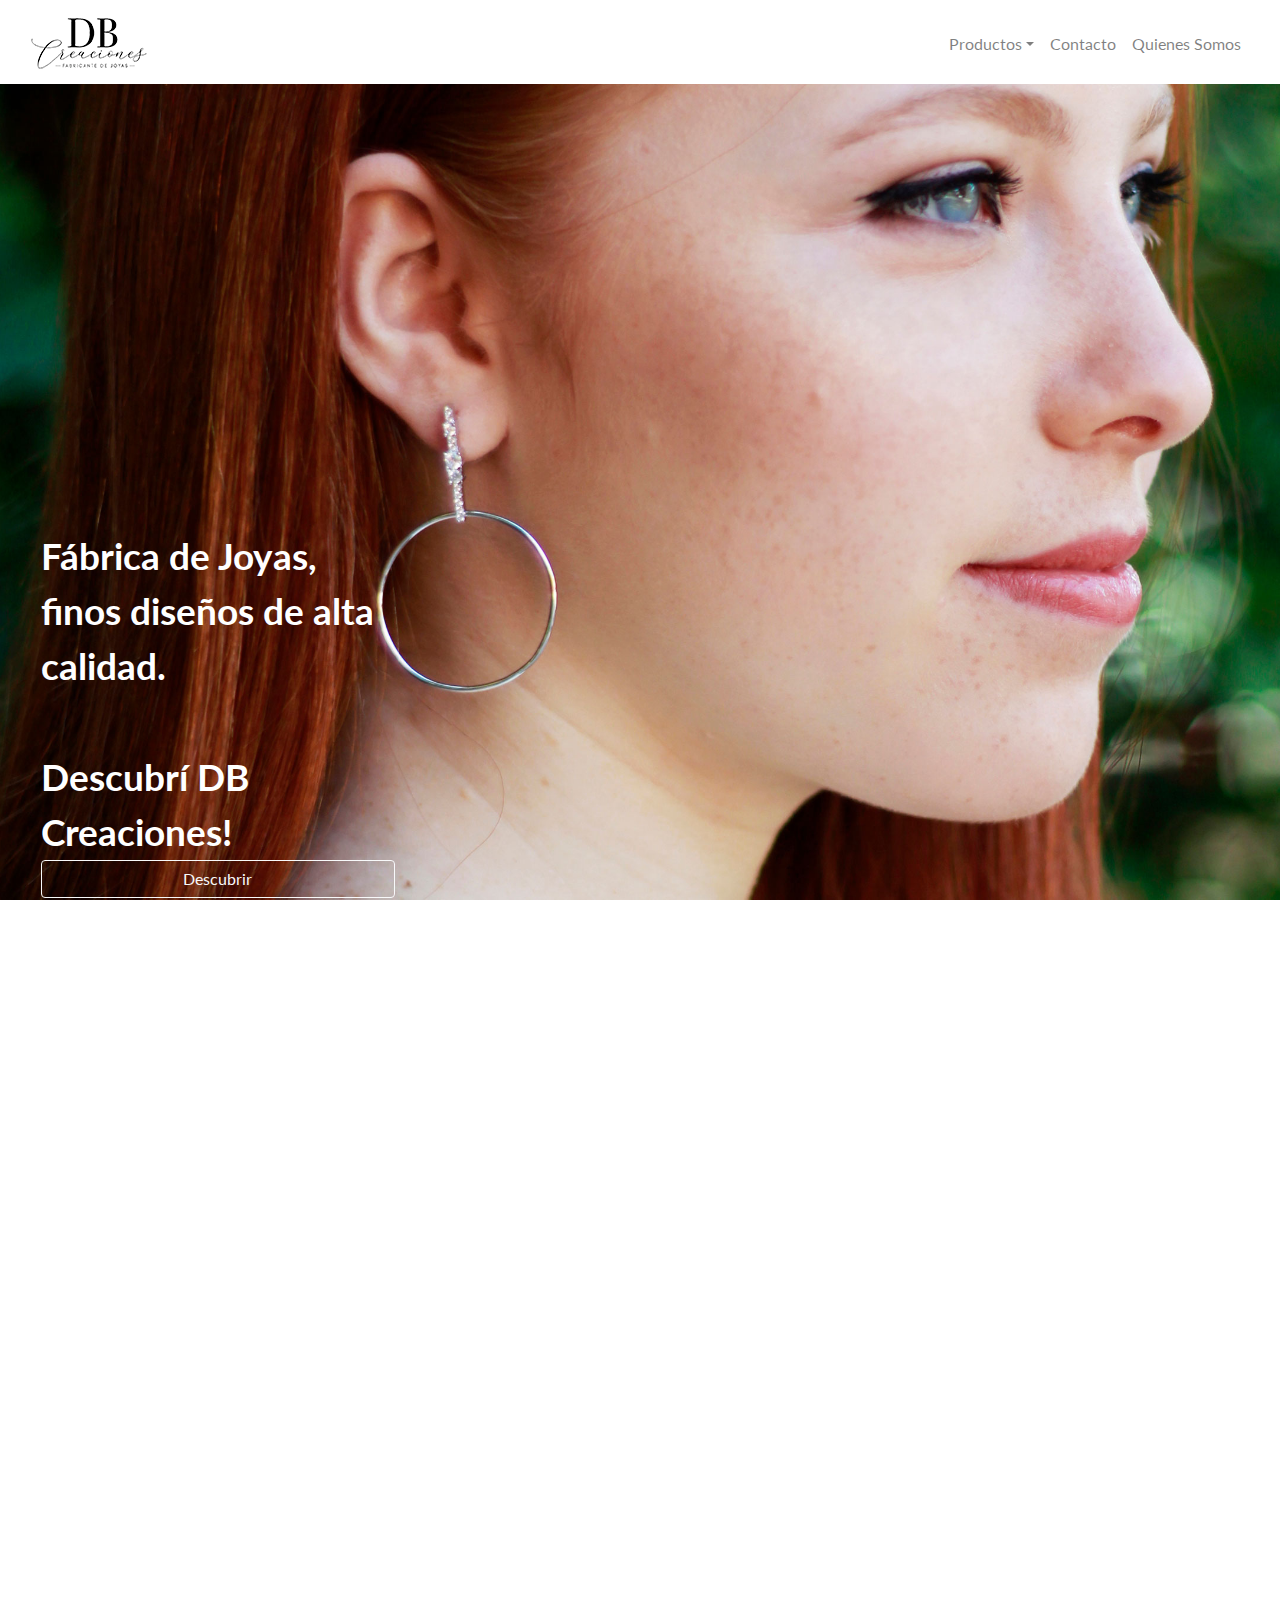
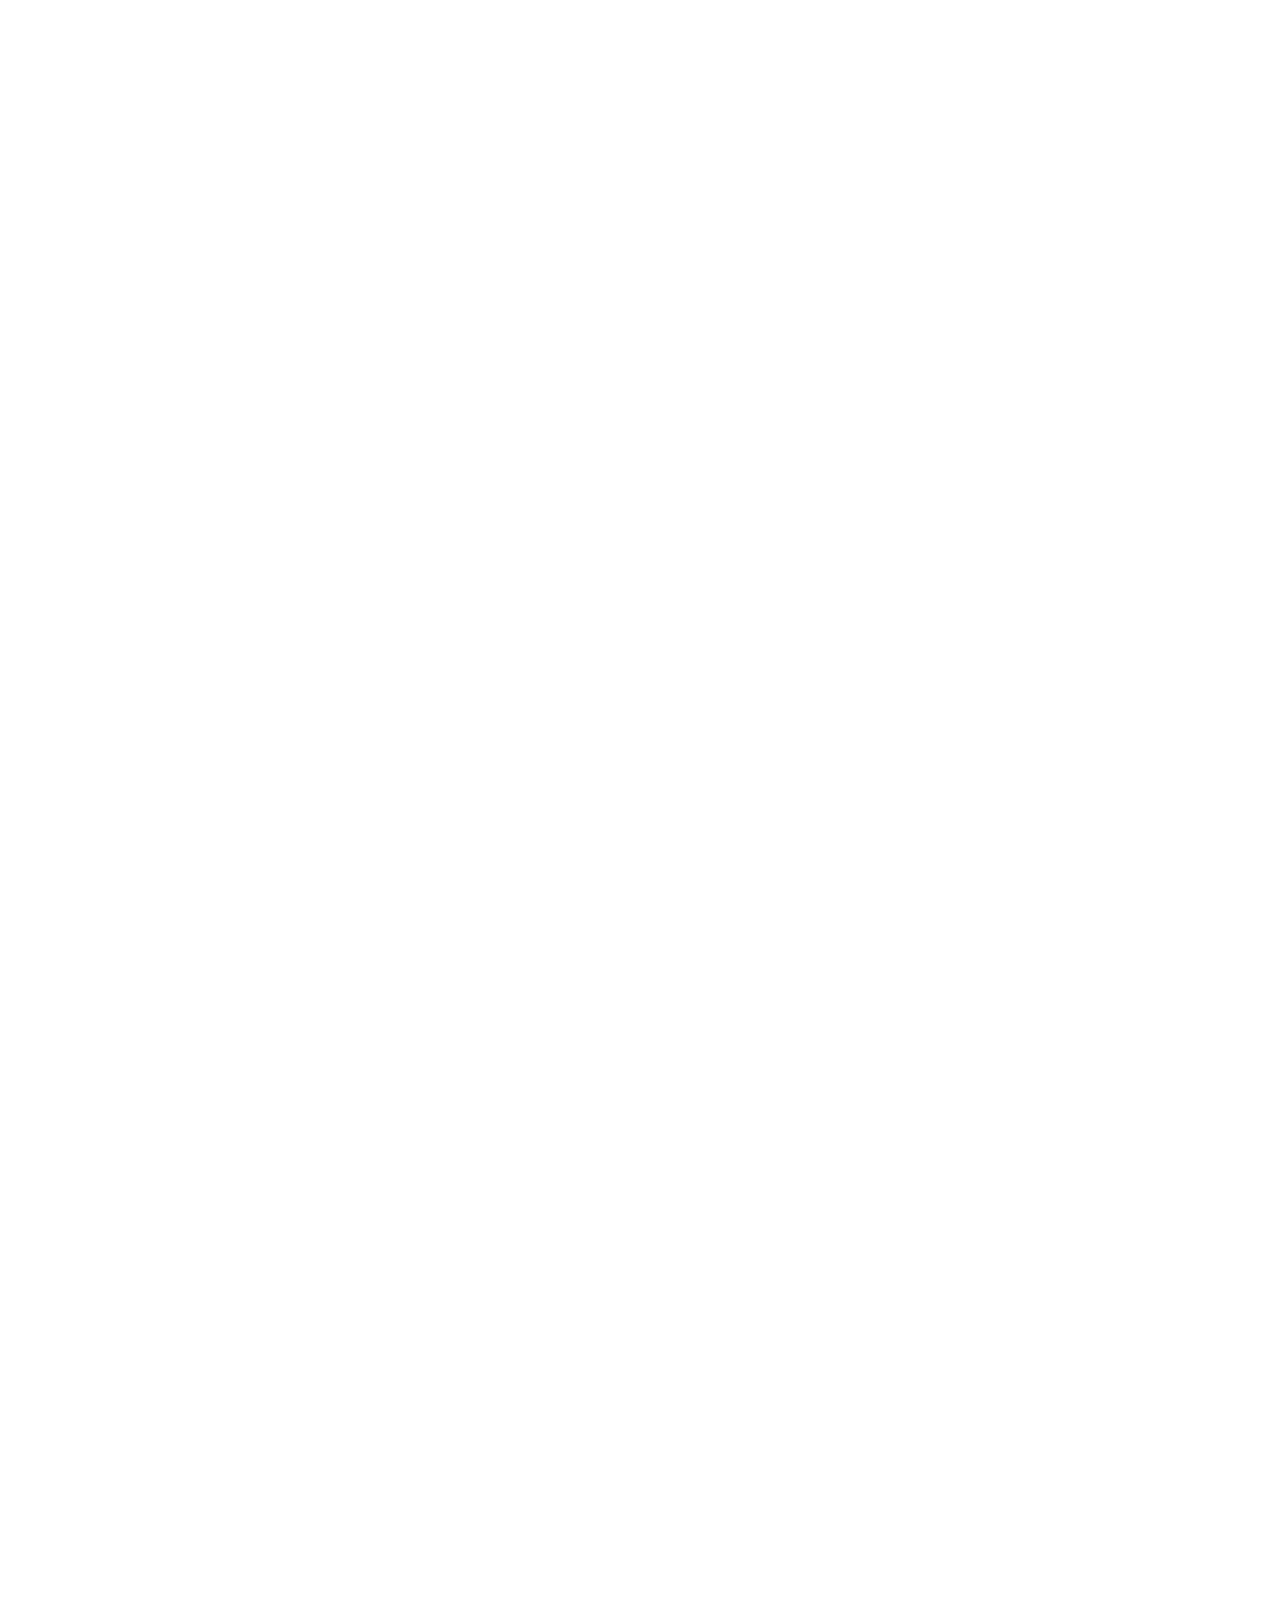
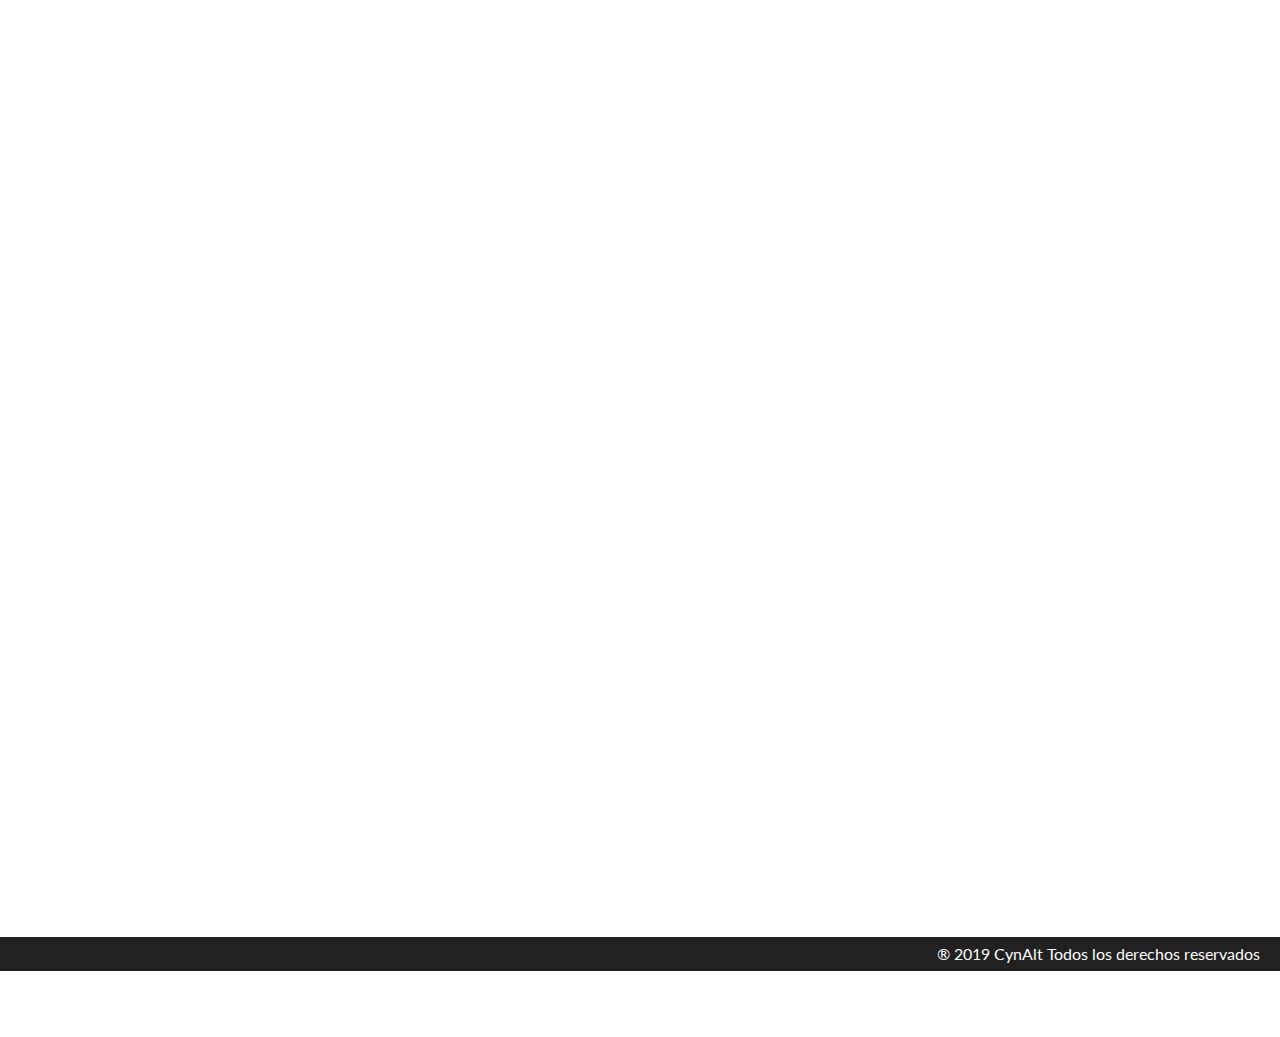
==== commit 88efeb21: "Responsive/Parallax" ====
--- a/sitio/index.html
+++ b/sitio/index.html
@@ -12,11 +12,19 @@
         <!-- Place favicon.ico in the root directory -->
 
         <link rel="stylesheet" href="css/normalize.css">
+        <!-- Slick -->
+        <link rel="stylesheet" type="text/css" href="js/slick/slick.css"/>
+        <link rel="stylesheet" type="text/css" href="js/slick/slick-theme.css"/>
+        <!-- AOS (Animate on Scroll) -->
+        <link href="https://unpkg.com/aos@2.3.1/dist/aos.css" rel="stylesheet">       
         <!-- Bootstrap -->
         <link rel="stylesheet" href="https://maxcdn.bootstrapcdn.com/bootstrap/4.0.0/css/bootstrap.min.css" integrity="sha384-Gn5384xqQ1aoWXA+058RXPxPg6fy4IWvTNh0E263XmFcJlSAwiGgFAW/dAiS6JXm" crossorigin="anonymous">
         <link rel="stylesheet" href="https://use.fontawesome.com/releases/v5.0.13/css/all.css" integrity="sha384-DNOHZ68U8hZfKXOrtjWvjxusGo9WQnrNx2sqG0tfsghAvtVlRW3tvkXWZh58N9jp" crossorigin="anonymous">
+
+
         <link rel="stylesheet" href="css/main.css">
         <link rel="stylesheet" href="css/estilos.css">
+        
 
 
 
@@ -27,92 +35,82 @@
     <body>
         <!-- Header Logo + Menu + Buscar -->
         <header class="container-fluid header1" id="header">
-            <div class="container">
-                <div class="row justify-content-betwwen">
-                    <div class="col-md-4">
-                        <a href="#">
-                        <img src="img/Logo.png" alt="Logo" class="fluid">
-                        </a>
-                    </div>
-
-                    <div class="column">
-                        <nav class="navbar navbar-expand-lg navbar-light">
-                            <a class="navbar-brand" href="#"></a>
-                            <button class="navbar-toggler" type="button" data-toggle="collapse" data-target="#navbarSupportedContent" aria-controls="navbarSupportedContent" aria-expanded="false" aria-label="Toggle navigation">
-                                <span class="navbar-toggler-icon"></span>
-                            </button>
-
-                            <div class="collapse navbar-collapse" id="navbarSupportedContent">
-                            <ul class="navbar-nav mr-auto">
-                              <li class="nav-item dropdown">
-                                <!--
-                                <a class="nav-link" href="#">Productos</a>
-                            -->
-                                <a class="nav-link dropdown-toggle" href="#" id="navbarDropdown" role="button" data-toggle="dropdown" aria-haspopup="true" aria-expanded="false">Productos</a>
-                                <div class="dropdown-menu" aria-labelledby="navbarDropdown">
-                                  <a class="dropdown-item" href="https://www.dbcreacionesonline.com/anillos-rodinados/?mpage=3">Anillos</a>
-                                  <a class="dropdown-item" href="https://www.dbcreacionesonline.com/aros/?mpage=2">Aros</a>
-                                  <a class="dropdown-item" href="https://www.dbcreacionesonline.com/pulseras/">Pulseras
-                                  </a>
-                                  <a class="dropdown-item" href="https://www.dbcreacionesonline.com/collares/">Collares</a>
-                                  <div class="dropdown-divider"></div>
-                                  <a class="dropdown-item" href="#seccionNovedades">Novedades</a>
-                                </div>
-                              </li>
-                              <li class="nav-item">
-                                <a class="nav-link" href="#seccion4">Contacto</a>
-                              </li>
-                              <li class="nav-item">
-                                <a class="nav-link" href="quienesSomos.html">Quienes Somos</a>
-                              </li>
-                              
-                              <li>
-                                  <form class="form-inline my-2 my-lg-0">
-                                    <input class="form-control mr-sm-2" type="search" placeholder="Buscar" aria-label="Search">
-                                    <button class="btn btn-outline-dark my-2 my-sm-0" type="submit">Buscar</button>
-                                </form>
-                              </li>
-                              
-                            </ul>
-                            
-                            </div>
-                        </nav>
-                        
-                </div>
-
-            </div>
-          
+          <nav class="navbar navbar-expand-lg navbar-light">
+            <a class="navbar-brand" href="#">
+              <img src="img/Logo.png" alt="Logo" class="fluid">
+            </a>
+            <button class="navbar-toggler" type="button" data-toggle="collapse" data-target="#navbarSupportedContent" aria-controls="navbarSupportedContent" aria-expanded="false" aria-label="Toggle navigation">
+              <span class="navbar-toggler-icon"></span>
+            </button>
+            <div class="collapse navbar-collapse justify-content-end" id="navbarSupportedContent">
+              <ul class="navbar-nav "> <!--mr-auto-->
+                <li class="nav-item dropdown">
+                  <a class="nav-link dropdown-toggle" href="#" id="navbarDropdown" role="button" data-toggle="dropdown" aria-haspopup="true" aria-expanded="false">Productos</a>
+                    <div class="dropdown-menu" aria-labelledby="navbarDropdown">
+                      <a class="dropdown-item" href="https://www.dbcreacionesonline.com/anillos-rodinados/?mpage=3">Anillos</a>
+                      <a class="dropdown-item" href="https://www.dbcreacionesonline.com/aros/?mpage=2">Aros</a>
+                      <a class="dropdown-item" href="https://www.dbcreacionesonline.com/pulseras/">Pulseras
+                      </a>
+                      <a class="dropdown-item" href="https://www.dbcreacionesonline.com/collares/">Collares</a>
+                      <div class="dropdown-divider"></div>
+                        <a class="dropdown-item" href="#seccionNovedades">Novedades</a>
+                      </div>
+                </li>
+                <li class="nav-item">
+                  <a class="nav-link" href="#seccion4">Contacto</a>
+                </li>
+                <li class="nav-item">
+                  <a class="nav-link" href="quienesSomos.html">Quienes Somos</a>
+                </li>             
+              </ul>
+            </div>
+          </nav>
         </header>
         <!-- Sección1 con foto de portada -->
+        <!-- Para dispositivos grandes con parallax -->
+        <div class="parallax">
+
+          <div class="col-md-6 textoImagenPortada1">
+            <strong>
+              Fábrica de Joyas, finos diseños de alta calidad.
+              <br>
+              <br>
+              Descubrí DB Creaciones!
+              <br>
+            </strong>
+            <button type="button" class="btn btn-outline-light  btn-block d-none d-md-block d-lg-block d-xl-block">Descubrir</button>
+            <button type="button" class="btn btn-outline-dark  btn-block d-xs-block d-sm-block d-md-none d-lg-none d-xl-none">Descubrir</button>
+          </div>
+        </div>
+        <!-- Para dispositivos medianos y pequeños, sin parallax -->
         <section class="container-fluid header2"></section>
-        <!-- Portada -->
-        <section class="container-fluid portada1">
-            <div id="contenedor">
-                <img src="img/PortadaYael.jpg" class="d-block w-100 imagenPortada1"> 
-                    <div class="col-md-6 textoImagenPortada1">
-                        <strong>
-                            Fábrica de Joyas, finos diseños de alta calidad.
-                            <br>
-                            <br>
-                            Descubrí DB Creaciones!
-                            <br>
-                        </strong>
-                        <button type="button" class="btn btn-outline-light  btn-block d-none d-md-block d-lg-block d-xl-block">Descubrir</button>
-                        <button type="button" class="btn btn-outline-dark  btn-block d-xs-block d-sm-block d-md-none d-lg-none d-xl-none">Descubrir</button>
-                    </div>
-
-            </div>
-        </section>
+
+          <section class="container-fluid portada1 imagenPortada1">
+              <div id="contenedor">
+                  <img src="img/PortadaYael.jpg" class="d-block w-100 imagenPortada1"> 
+                      <div class="col-md-6 textoImagenPortada1">
+                          <strong>
+                              Fábrica de Joyas, finos diseños de alta calidad.
+                              <br>
+                              <br>
+                              Descubrí DB Creaciones!
+                              <br>
+                          </strong>
+                          <button type="button" class="btn btn-outline-light  btn-block d-none d-md-block d-lg-block d-xl-block">Visitar</button>
+                          <button type="button" class="btn btn-outline-dark  btn-block d-xs-block d-sm-block d-md-none d-lg-none d-xl-none">Visitar</button>
+                      </div>
+
+              </div>
+          </section>
 
         <!-- Sección 2 con 6 opciones para entrar a la tienda -->
 
-        <section class="container-fluid seccion2" id="seccion2">
+        <section class="container-fluid seccion2" id="seccion2" data-aos="fade-up">
             <div class="container">
                 <div class="row">
                     <div class="col-md-4 estilo" text-align="center">
                       <div class=estiloSeccion2>
                         <p>Mostrá tu Estilo</p>
-                        <br>
                         <p>
                         <strong>Lucí tu personalidad</strong>
                         <br>
@@ -122,7 +120,7 @@
                     </div>
                     <!-- Fotos-->
                     <div class="col-md-8">
-                        <div class="row">
+                        <div class="row tresFotosPorFila">
                             <!-- Fotos Linea 1 -->
                             <div class="card-deck">
                               <div class="card cardHover">
@@ -134,7 +132,7 @@
                                   <p class="card-text"><small class="text-muted"></small></p>
                                 </div>
                               </div>
-                              <div class="card cardHover">
+                              <div class="card cardHover ">
                                 <img src="img/TP6106.jpg" class="card-img-top" alt="dije">
                                 <div class="card-body">
                                   <a href="#" class="card-link colorLink">DIJES</a>
@@ -152,9 +150,11 @@
                                   <p class="card-text"><small class="text-muted"></small></p>
                                 </div>
                               </div>
-                            </div>
-                        </div>
-                        <div class="row">
+                              
+                            </div>
+                            
+                        </div>
+                        <div class="row tresFotosPorFila">
                             <!--Fotos Linea 2-->
                             <div class="card-deck">
                               <div class="card cardHover">
@@ -183,149 +183,104 @@
                                   <p class="card-text"></p>
                                   <p class="card-text"><small class="text-muted"></small></p>
                                 </div>
+                                
                               </div>
+                            
                             </div>
                         </div>
                     </div>  
                 </div>   
             </div>
         </section>
-        <!-- SECCIÓN 3 SLIDER CON FOTO DE FONDO -->
-        <section class="container-fluid seccion3">
+
+                <!-- SECCIÓN 3 SLIDER CON FOTO DE FONDO -->
+        <section class="container-fluid seccion3" data-aos="fade-up">
             <div class="container">
                 <div id="contenedorSeccion3">
-                    <img src="img/AnilloOtoño.jpg" class="d-md-block w-100 imagenSeccion3">
+                    <img src="img/AnilloOtoño.jpg" class="d-md-block w-100 imagenSeccion3" data-aos="fade-right">
                     <div class="TextoFotoSeccion3">
                       <p>Cuál es tu preferido?</p>
                       <p>Conocé la colección de otoño</p>
                     </div>
-                    <!-- Carousel de imágenes -->
-
-                    <div class="bd-example" id="seccionNovedades">
-                      <div id="carouselExampleCaptions" class="carousel" data-ride="carousel">
-                        <ol class="carousel-indicators">
-                          <li data-target="#carouselExampleCaptions" data-slide-to="0" class="active"></li>
-                          <li data-target="#carouselExampleCaptions" data-slide-to="1"></li>
-                          <li data-target="#carouselExampleCaptions" data-slide-to="2"></li>
-                        </ol>
-                        <div class="carousel-inner">
-                          <div class="carousel-item active">
-                            <!-- pongo 3 cards en ele primer caption -->
-                              <div class="contenedorCardDeck">
-                                <div class="card-deck">
-                                  <div class="card cardHover">
-                                    <img src="img/TE7302.jpg" class="card-img-top" alt="...">
-                                    <div class="card-body cardTextColor">
-                                      <h5 class="card-title">Aros de Plata 925 con Circonias</h5>
-                                      <p class="card-text">$2.000</p>
-                                      <button type="button" class="btn btn-outline-dark  btn-block">COMPRAR</button>
-                                    </div>
-                                  </div>
-                                  <div class="card cardHover">
-                                    <img src="img/TE7304.jpg" class="card-img-top" alt="...">
-                                    <div class="card-body cardTextColor">
-                                      <h5 class="card-title">Aros de Plata 925 con Circonias</h5>
-                                      <p class="card-text">$2.000</p>
-                                      <button type="button" class="btn btn-outline-dark  btn-block">COMPRAR</button>
-                                    </div>
-                                  </div>
-                                  <div class="card cardHover">
-                                    <img src="img/TE7620.jpg" class="card-img-top" alt="...">
-                                    <div class="card-body cardTextColor">
-                                      <h5 class="card-title">Aros de Plata 925 con Circonias</h5>
-                                      <p class="card-text">$2.000</p>
-                                      <button type="button" class="btn btn-outline-dark  btn-block">COMPRAR</button>
-                                    </div>
-                                  </div>
-                                </div>
-                              </div>
+
+                    <!-- Carousel de imágenes Slick-->
+
+                    <div class="container" style="text-align: center;">
+                      <div class="slideshow" data-aos="fade-left">
+                        <div style="padding: 2px">
+                          <div class="card cardHover">
+                            <img src="img/TE7302.jpg" class="card-img-top" alt="...">
+                            <div class="card-body cardTextColor">
+                              <h5 class="card-title">Aros de Plata 925 con Circonias</h5>
+                              <p class="card-text">$2.000</p>
+                              <button type="button" class="btn btn-outline-dark  btn-block">COMPRAR</button>
+                            </div>
                           </div>
-                          <div class="carousel-item">
-                            <!-- pongo 3 cards en ele primer caption -->
-                              <div class="contenedorCardDeck">
-                                <div class="card-deck">
-                                  <div class="card cardHover">
-                                    <img src="img/TE7764.jpg" class="card-img-top" alt="...">
-                                    <div class="card-body cardTextColor">
-                                      <h5 class="card-title">Aros de Plata 925 con Circonias</h5>
-                                      <p class="card-text">$2.000</p>
-                                      <button type="button" class="btn btn-outline-dark  btn-block">COMPRAR</button>
-                                    </div>
-                                  </div>
-                                  <div class="card cardHover">
-                                    <img src="img/TE8155.jpg" class="card-img-top" alt="...">
-                                    <div class="card-body cardTextColor">
-                                      <h5 class="card-title">PAros de Plata 925 con Circonias</h5>
-                                      <p class="card-text">$2.000</p>
-                                      <button type="button" class="btn btn-outline-dark  btn-block">COMPRAR</button>
-                                    </div>
-                                  </div>
-                                  <div class="card cardHover">
-                                    <img src="img/TE8157.jpg" class="card-img-top" alt="...">
-                                    <div class="card-body cardTextColor">
-                                      <h5 class="card-title">Aros de Plata 925 con Circonias</h5>
-                                      <p class="card-text">$2.000</p>
-                                      <button type="button" class="btn btn-outline-dark  btn-block">COMPRAR</button>
-                                    </div>
-                                  </div>
-                                </div>
-                              </div>
+                        </div>
+                        <div style="padding: 2px">
+                          <div class="card cardHover">
+                            <img src="img/TE7304.jpg" class="card-img-top" alt="...">
+                            <div class="card-body cardTextColor">
+                              <h5 class="card-title">Aros de Plata 925 con Circonias</h5>
+                              <p class="card-text">$2.000</p>
+                              <button type="button" class="btn btn-outline-dark  btn-block">COMPRAR</button>
+                            </div>
                           </div>
-                          <div class="carousel-item">
-                            <!-- pongo 3 cards en ele primer caption -->
-                              <div class="contenedorCardDeck">
-                                <div class="card-deck">
-                                  <div class="card cardHover">
-                                    <img src="img/TE8160.jpg" class="card-img-top" alt="...">
-                                    <div class="card-body cardTextColor">
-                                      <h5 class="card-title">Aros de Plata 925 con Circonias</h5>
-                                      <p class="card-text">$2.000</p>
-                                      <button type="button" class="btn btn-outline-dark  btn-block">COMPRAR</button>
-                                    </div>
-                                  </div>
-                                  <div class="card cardHover">
-                                    <img src="img/TE8431.jpg" class="card-img-top" alt="...">
-                                    <div class="card-body cardTextColor">
-                                      <h5 class="card-title">Aros de Plata 925 con Circonias</h5>
-                                      <p class="card-text">$2.000</p>
-                                      <button type="button" class="btn btn-outline-dark  btn-block">COMPRAR</button>
-                                    </div>
-                                  </div>
-                                  <div class="card cardHover">
-                                    <img src="img/TE8432.jpg" class="card-img-top" alt="...">
-                                    <div class="card-body cardTextColor">
-                                      <h5 class="card-title">Aros de Plata 925 con Circonias</h5>
-                                      <p class="card-text">$2.000</p>
-                                      <button type="button" class="btn btn-outline-dark  btn-block">COMPRAR</button>
-                                    </div>
-                                  </div>
-                                </div>
-                              </div>
+                        </div>
+                        <div style="padding: 2px">
+                          <div class="card cardHover">
+                            <img src="img/TE7620.jpg" class="card-img-top" alt="...">
+                            <div class="card-body cardTextColor">
+                              <h5 class="card-title">Aros de Plata 925 con Circonias</h5>
+                              <p class="card-text">$2.000</p>
+                              <button type="button" class="btn btn-outline-dark  btn-block">COMPRAR</button>
+                            </div>
                           </div>
                         </div>
-                        <a class="carousel-control-prev cardTextColor" href="#carouselExampleCaptions" role="button" data-slide="prev">
-                          <span class="carousel-control-prev-icon" aria-hidden="true"></span>
-                          <span class="sr-only">Previous</span>
-                        </a>
-                        <a class="carousel-control-next" href="#carouselExampleCaptions" role="button" data-slide="next">
-                          <span class="carousel-control-next-icon" aria-hidden="true"></span>
-                          <span class="sr-only">Next</span>
-                        </a>
-                      </div>
-                    </div>
-                </div>
+                        <div style="padding: 2px">
+                          <div class="card cardHover">
+                            <img src="img/TE7764.jpg" class="card-img-top" alt="...">
+                            <div class="card-body cardTextColor">
+                              <h5 class="card-title">Aros de Plata 925 con Circonias</h5>
+                              <p class="card-text">$2.000</p>
+                              <button type="button" class="btn btn-outline-dark  btn-block">COMPRAR</button>
+                            </div>
+                          </div>
+                        </div>
+                        <div style="padding: 2px">
+                          <div class="card cardHover">
+                            <img src="img/TE8155.jpg" class="card-img-top" alt="...">
+                            <div class="card-body cardTextColor">
+                              <h5 class="card-title">Aros de Plata 925 con Circonias</h5>
+                              <p class="card-text">$2.000</p>
+                              <button type="button" class="btn btn-outline-dark  btn-block">COMPRAR</button>
+                            </div>
+                          </div>
+                        </div>
+                        <div style="padding: 2px">
+                          <div class="card cardHover">
+                            <img src="img/TE8157.jpg" class="card-img-top" alt="...">
+                            <div class="card-body cardTextColor">
+                              <h5 class="card-title">Aros de Plata 925 con Circonias</h5>
+                              <p class="card-text">$2.000</p>
+                              <button type="button" class="btn btn-outline-dark  btn-block">COMPRAR</button>
+                            </div>
+                          </div>
+                        </div>
+                      </div>
+                    </div>
             </div>
         </section>
 
         <!-- SECCIÓN 4 What do you love -->
 
-        <section id="seccion4">
+        <section id="seccion4" data-aos="fade-up">
             <div class="container">
               <div class="row">
                 <div class="col-md-8 seccion4">
                     <img src="img/ImgFormulario.jpg" class="d-md-block w-100">
                 </div>
-                <div class="col-md-4 formulario">
+                <div class="col-md-4 formulario" data-aos="fade-left">
                     <form>
                       <div class="form-group">
                         <h3>Consultas por Compras Mayoristas</h3>
@@ -367,13 +322,13 @@
         </section>
 
         <!-- SECCIÓN 5 Seleccionados sólo para vos!-->
-        <section class="seccion5">
+        <section class="seccion5" data-aos="fade-up">
             <div class="container">
                 <h3>
                     Seleccionados sólo para vos!
                 </h3>
                 <div class="card-group">
-                  <div class="card cardHover">
+                  <div class="card cardHover" data-aos="flip-left">
                     <a href="#">
                       <img src="img/TR6823.jpg" class="card-img-top" alt="...">
                     </a>
@@ -385,7 +340,7 @@
                   </div>
                   
                 
-                  <div class="card cardHover">
+                  <div class="card cardHover" data-aos="flip-up">
                     <a href="#">
                       <img src="img/TP6106.jpg" class="card-img-top" alt="...">
                     </a>
@@ -397,7 +352,7 @@
                     </div>
                   </div>
                 
-                  <div class="card cardHover">
+                  <div class="card cardHover" data-aos="flip-up">
                     <a href="#">
                       <img src="img/TN1426.jpg" class="card-img-top" alt="...">
                     </a>
@@ -408,7 +363,7 @@
                     </div>
                   </div>
                 
-                  <div class="card cardHover">
+                  <div class="card cardHover" data-aos="flip-right">
                     <a href="#">
                       <img src="img/TE8675.jpg" class="card-img-top" alt="...">
                     </a>
@@ -423,7 +378,7 @@
             </div>
         </section>
         <!-- Sección Video -->
-        <section class="seccionVideo">
+        <section class="seccionVideo" data-aos="fade-up">
             <div class="container-fluid">
                 <div class="container">
                     <section id="embed">
@@ -434,7 +389,7 @@
         </section>
 
 
-        <section class="container-fluid MT-5 seccion6">
+        <section class="container-fluid MT-5 seccion6" data-aos="fade-up">
           <div class="container">
             <div class="row justify-content-betwwen">
               
@@ -528,5 +483,54 @@
     <script src="https://code.jquery.com/jquery-3.2.1.slim.min.js" integrity="sha384-KJ3o2DKtIkvYIK3UENzmM7KCkRr/rE9/Qpg6aAZGJwFDMVNA/GpGFF93hXpG5KkN" crossorigin="anonymous"></script>
     <script src="https://cdnjs.cloudflare.com/ajax/libs/popper.js/1.12.9/umd/popper.min.js" integrity="sha384-ApNbgh9B+Y1QKtv3Rn7W3mgPxhU9K/ScQsAP7hUibX39j7fakFPskvXusvfa0b4Q" crossorigin="anonymous"></script>
     <script src="https://maxcdn.bootstrapcdn.com/bootstrap/4.0.0/js/bootstrap.min.js" integrity="sha384-JZR6Spejh4U02d8jOt6vLEHfe/JQGiRRSQQxSfFWpi1MquVdAyjUar5+76PVCmYl" crossorigin="anonymous"></script>
+    <!-- Slick -->
+    <script type="text/javascript" src="http://code.jquery.com/jquery-1.11.0.min.js"></script>
+    <script type="text/javascript" src="js/slick/slick.min.js"></script>
+    <!-- AOS (JS) -->
+    <script src="https://unpkg.com/aos@2.3.1/dist/aos.js"></script>
+    <script>AOS.init();</script>
+
+
+
+    <script>
+    $(document).ready(function(){
+      $('.slideshow').slick({
+        slidesToShow: 3,
+        slidesToScroll: 1,
+        autoplay: true,
+        autoplaySpeed: 2000,
+        arrows: true,
+         responsive: [
+    {
+      breakpoint: 1024,
+      settings: {
+        slidesToShow: 2,
+        slidesToScroll: 1,
+        infinite: true,
+        dots: true
+      }
+    },
+    {
+      breakpoint: 600,
+      settings: {
+        slidesToShow: 1,
+        slidesToScroll: 1
+      }
+    },
+    {
+      breakpoint: 480,
+      settings: {
+        slidesToShow: 1,
+        slidesToScroll: 1
+      }
+    }
+    // You can unslick at a given breakpoint now by adding:
+    // settings: "unslick"
+    // instead of a settings object
+  ]
+        });
+      });
+    </script>
+
     </body>
 </html>
--- a/sitio/css/estilos.css
+++ b/sitio/css/estilos.css
@@ -13,6 +13,19 @@
 	background-color: white;
 	z-index: 1000;
 }
+.parallax {
+  /* The image used */
+  background-image: url("../img/PortadaYael.jpg");
+
+  /* Set a specific height */
+  min-height: 1000px; 
+
+  /* Create the parallax scrolling effect */
+  background-attachment: fixed;
+  background-position: center;
+  background-repeat: no-repeat;
+  background-size: cover;
+}
 #contenedor{
 	margin: 0;
 	/*font-family: "Arial", "Helvetica", sans-serif;*/
@@ -33,12 +46,10 @@
 		text-align: left;
 }
 
-.imagenPortada1{
-	/*height: 900px;*/
-	/*position: absolute;
-  left: 0px;
-  top: 0px;*/
-  /*z-index: -1;*/
+#imagenPortada1{
+	background: url(../img/PortadaYael.jpg);
+			background-attachment: fixed;
+			background-size: cover;
 }
 @keyframes apareceTexto{
 	0%{opacity:0;}
@@ -55,6 +66,7 @@
 	bottom: 2px;
 	margin-left: 2%;
 	z-index: 2;
+	color: white;
 }
 
 .header1{ background: white;
@@ -70,6 +82,7 @@
 	padding-top: 40%;
 }
 .colorLink{color: black;}
+.tresFotosPorFila{}
 
 #seccionNovedades{}
 
@@ -99,6 +112,7 @@
 }
 .cardTextColor{
 	color: black;
+	text-align: center;
 }
 #seccion4{}
 .seccion4{
@@ -201,10 +215,16 @@
           padding: 15px;
     }
 /* ------- Media Queries -------*/
-
+/*Dispositivos Grandes*/
+@media	screen and (min-width: 960px){
+	.header2{display: none;}
+	.portada1{display: none;} 
+	.imagenPortada1{display: none;}
+}
 /*Dispositivos Medianos*/
 @media	screen and (max-width: 959px) and (min-width: 560px)
 					 {
+	.parallax {display: none;}				 	
 	.textoImagenPortada1{
 		font-size: 120%;
 		bottom: 150px;
@@ -213,12 +233,14 @@
 		left: 5px;
 		top: 10px;
 		}
+	
 	}
 
 
 /*Dispositivos pequeños*/
 
 @media	screen and (max-width: 559px) and (min-width: 0px){
+	.parallax {display: none;}
 	.textoImagenPortada1{
 		font-size: 130%;
 		bottom: 0px;
@@ -243,14 +265,13 @@
 		position: static;
 		bottom: 0px;
 		font-size: 150%;
-		z-index: 10;
-		
-	}
+		z-index: 10;	
+	}
+	.estilo{display: none;}
+	.tresFotosPorFila{display: none;}
 }
 .card-columns {
-	@include media-breakpoint-only(sm) {
-    column-count: 2;
-  }
+
   @include media-breakpoint-only(lg) {
     column-count: 4;
   }
@@ -259,4 +280,5 @@
   }
 }
 
+
                     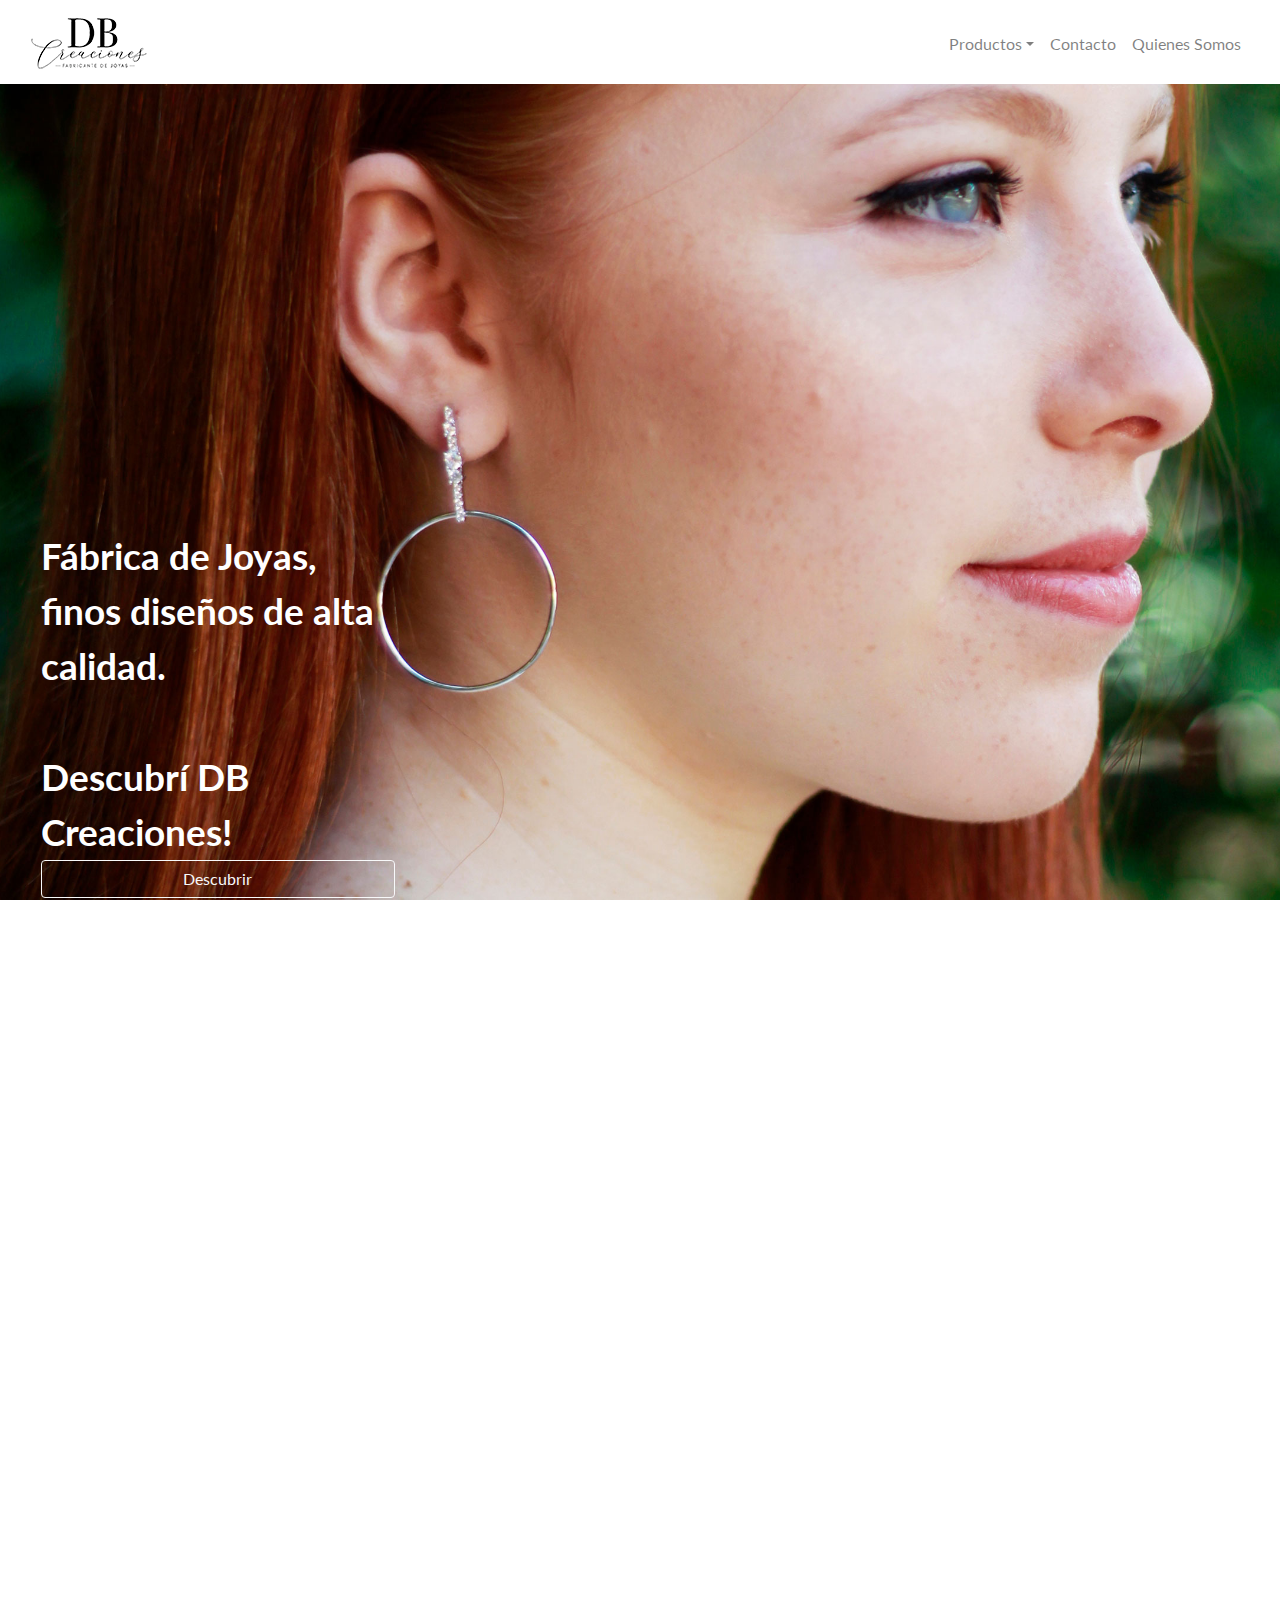
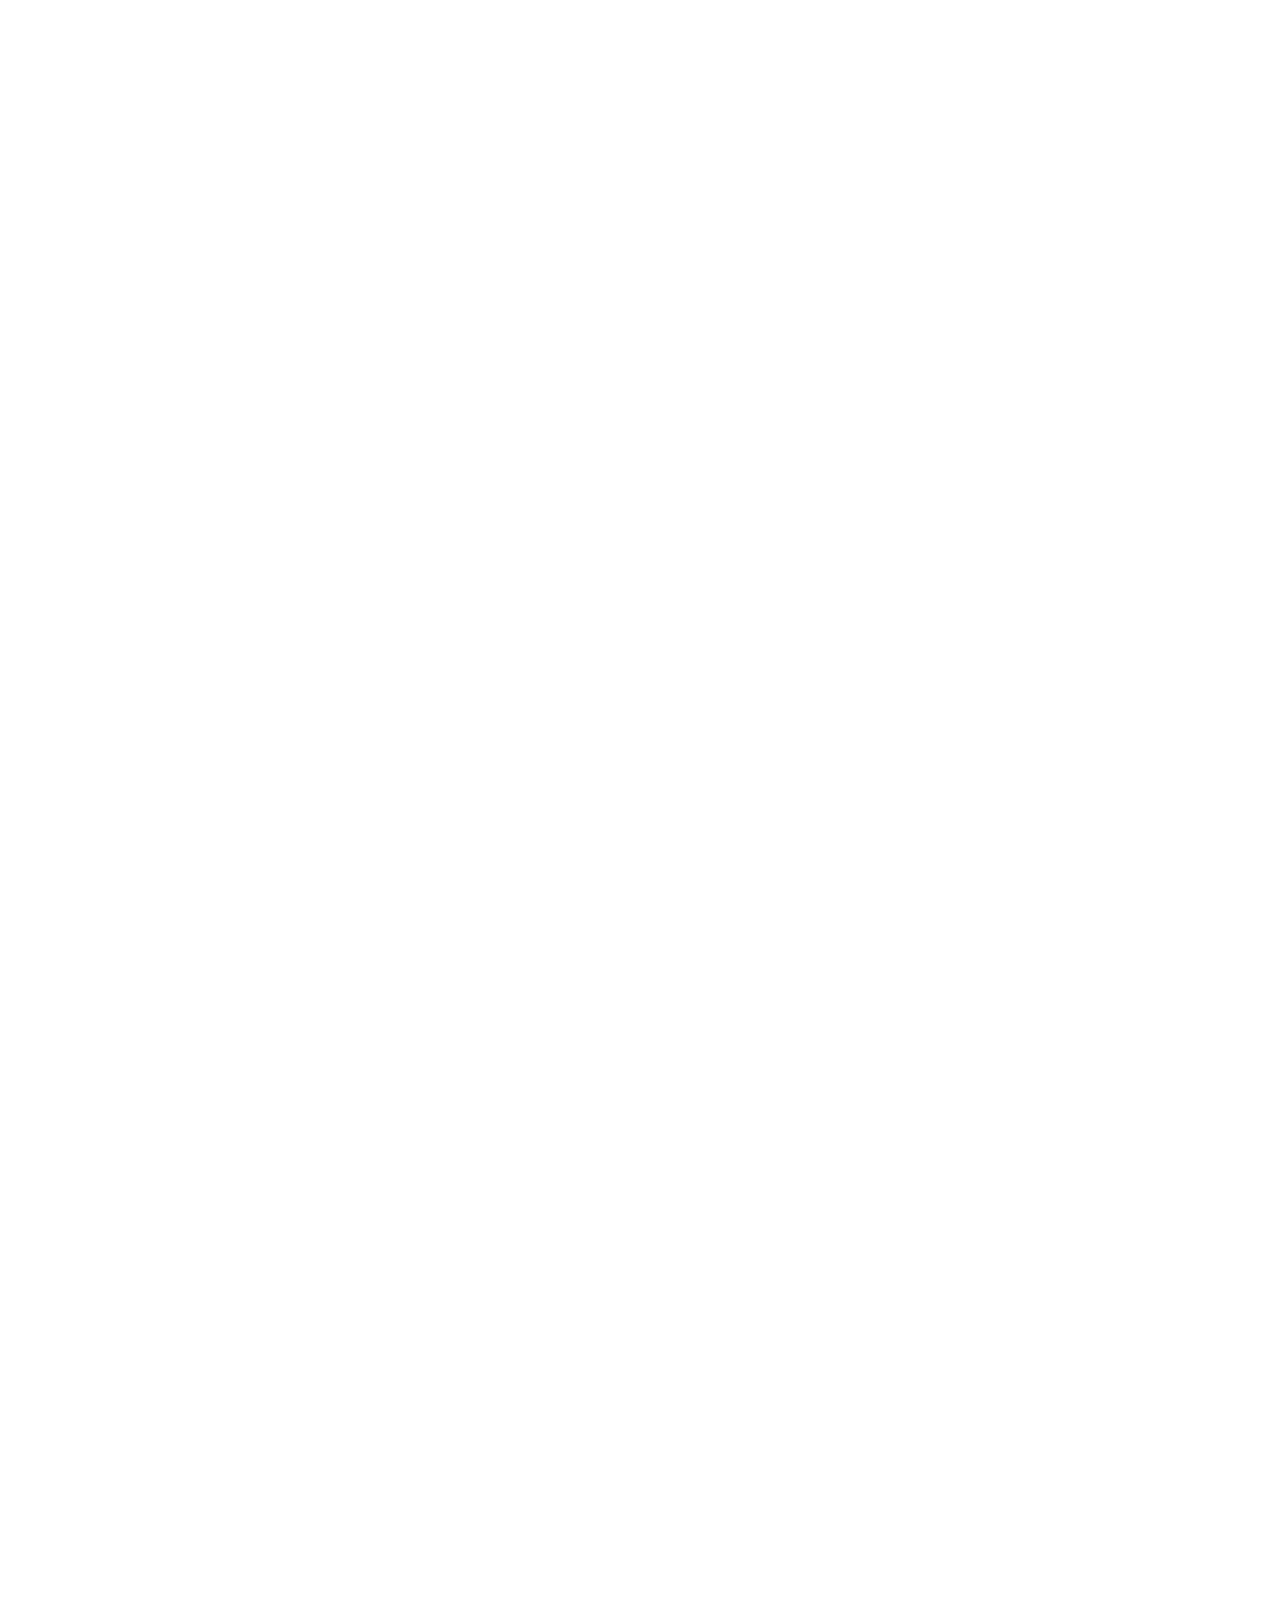
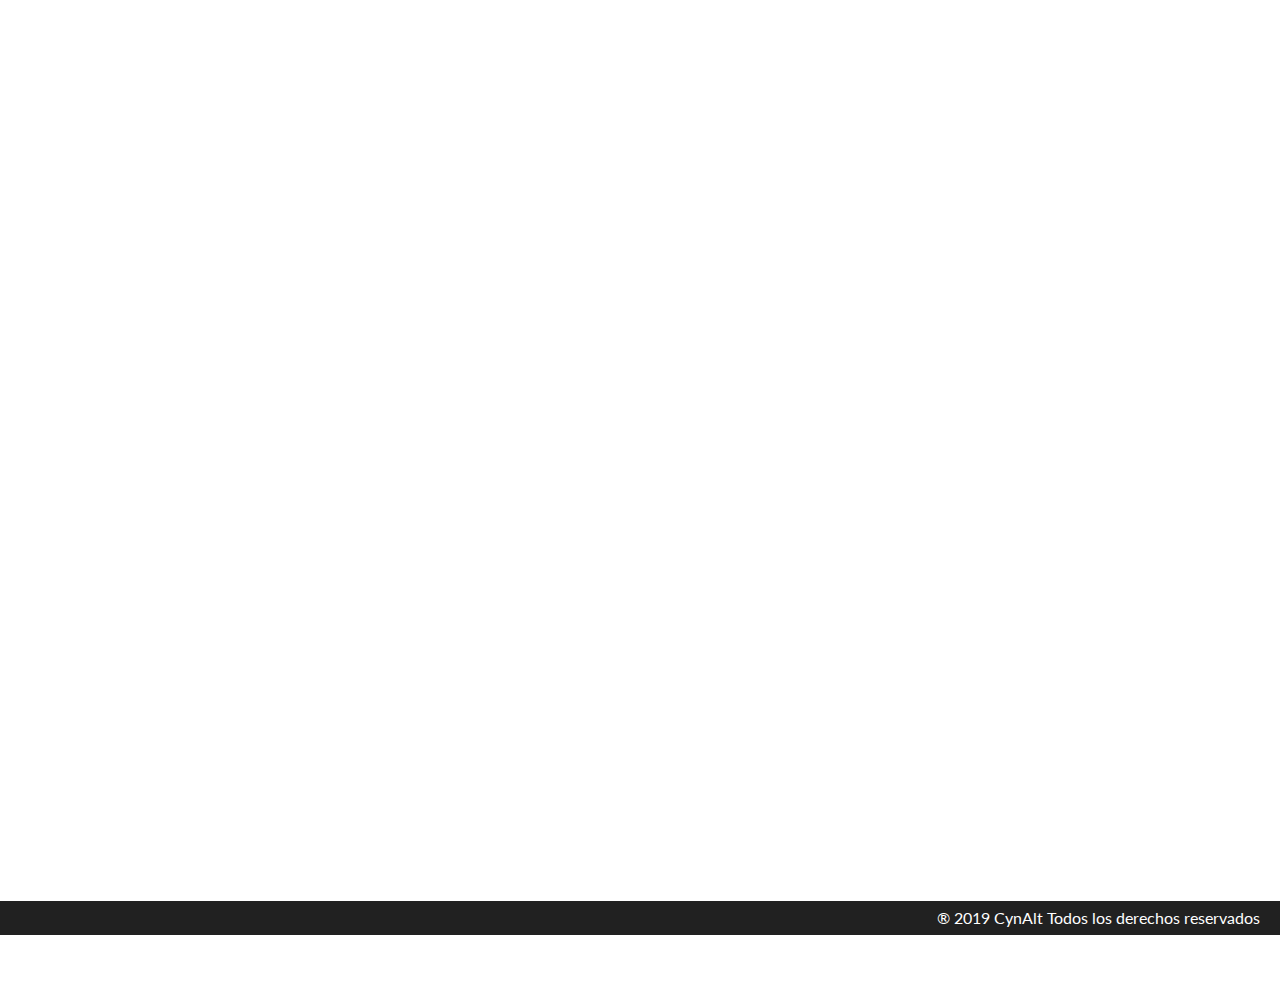
==== commit 6455a1ef: "Seccion 5" ====
--- a/sitio/index.html
+++ b/sitio/index.html
@@ -333,7 +333,9 @@
                       <img src="img/TR6823.jpg" class="card-img-top" alt="...">
                     </a>
                     <div class="card-body">
+                      <!--
                       <h5 class="card-title">DB Anillo tres Tonos</h5>
+                    -->
                       <p class="card-text">Anillo de Plata 925 con Circonias en tres tonos</p>
                       <p class="card-text"><small class="text-muted">$2.000</small></p>
                     </div>
@@ -345,7 +347,9 @@
                       <img src="img/TP6106.jpg" class="card-img-top" alt="...">
                     </a>
                     <div class="card-body">
+                      <!--
                       <h5 class="card-title">DB Ojito Amuleto</h5>
+                    -->
                       <p class="card-text">
                       Ojito de Plata 925 con Circonias</p>
                       <p class="card-text"><small class="text-muted">$2.000</small></p>
@@ -357,7 +361,9 @@
                       <img src="img/TN1426.jpg" class="card-img-top" alt="...">
                     </a>
                     <div class="card-body">
+                      <!--
                       <h5 class="card-title">DB Collar con Destellos</h5>
+                    -->
                       <p class="card-text">Collar de Plata 925 con Circonias</p>
                       <p class="card-text"><small class="text-muted">$2.000</small></p>
                     </div>
@@ -368,7 +374,9 @@
                       <img src="img/TE8675.jpg" class="card-img-top" alt="...">
                     </a>
                     <div class="card-body">
+                      <!--
                       <h5 class="card-title">DB Aros</h5>
+                    -->
                       <p class="card-text">Aros de Plata 925 con Circonias</p>
                       <p class="card-text"><small class="text-muted">$2.000</small></p>
                     </div>
